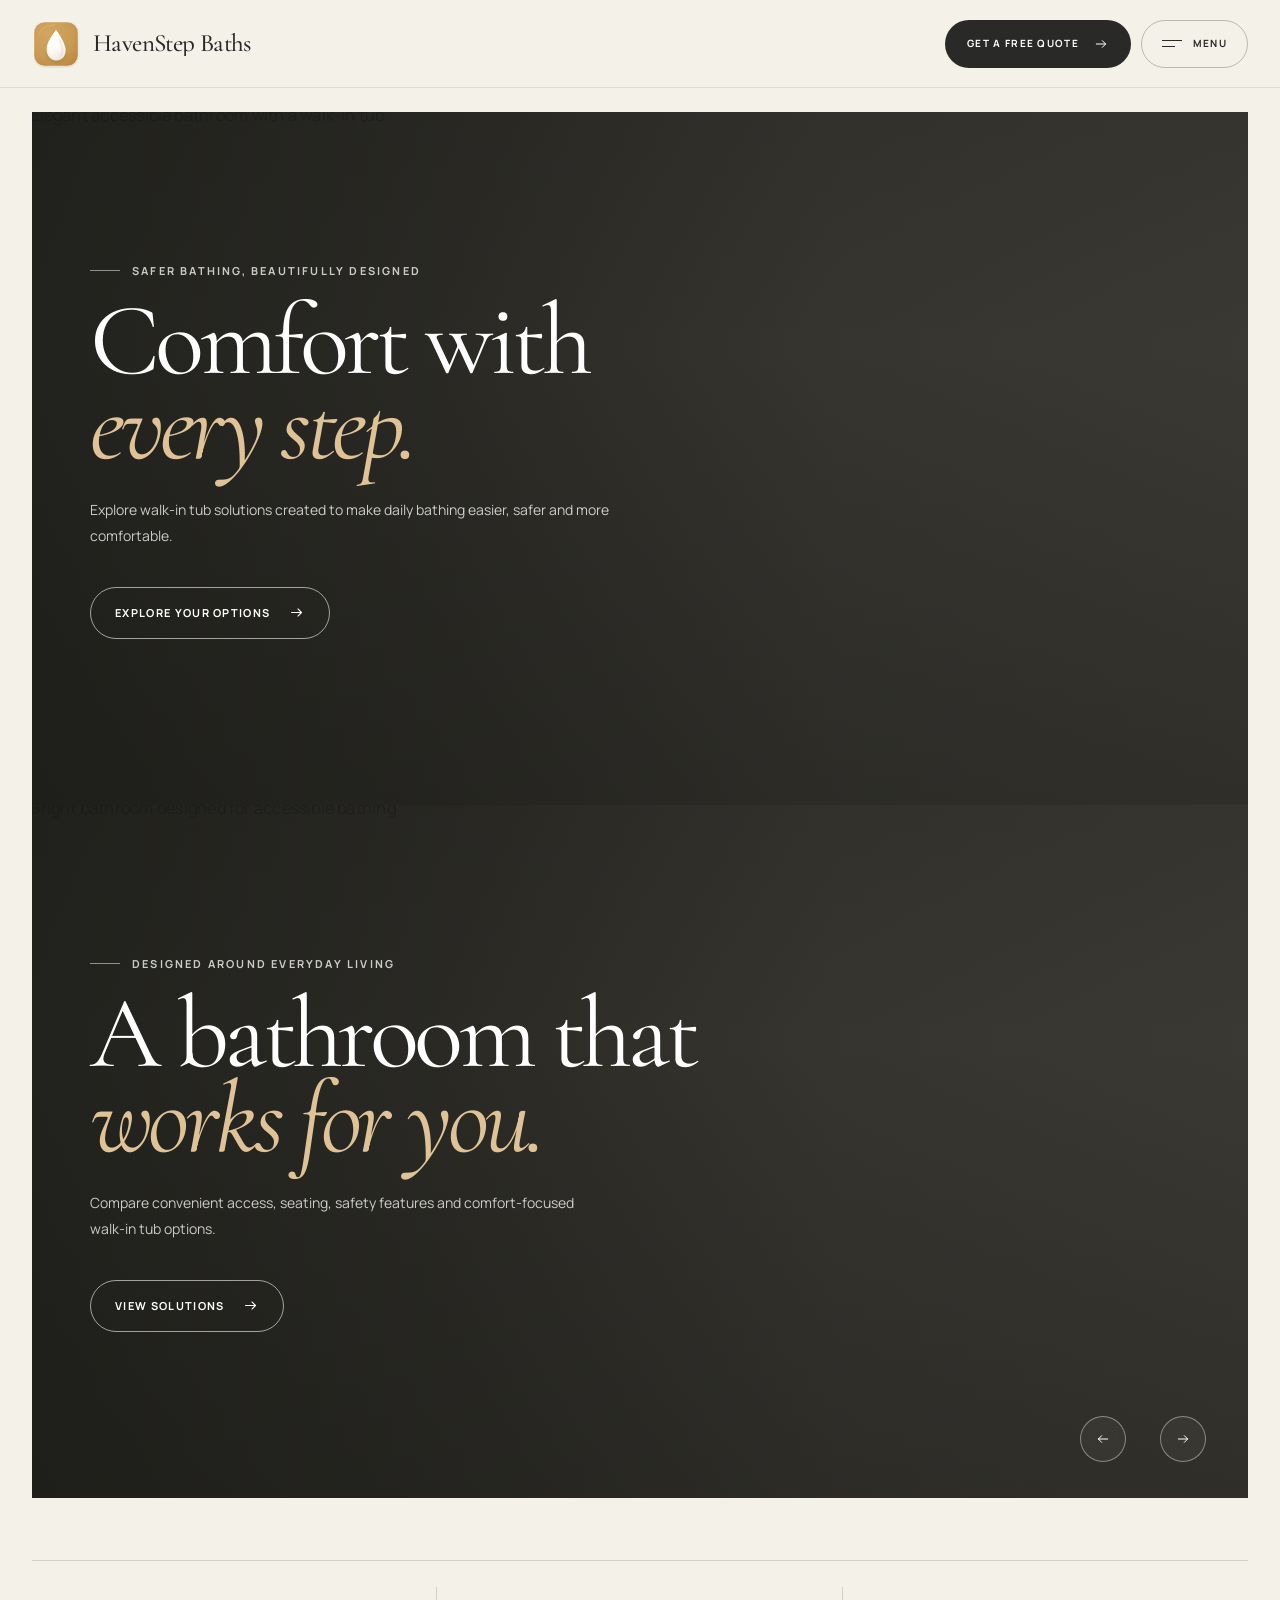
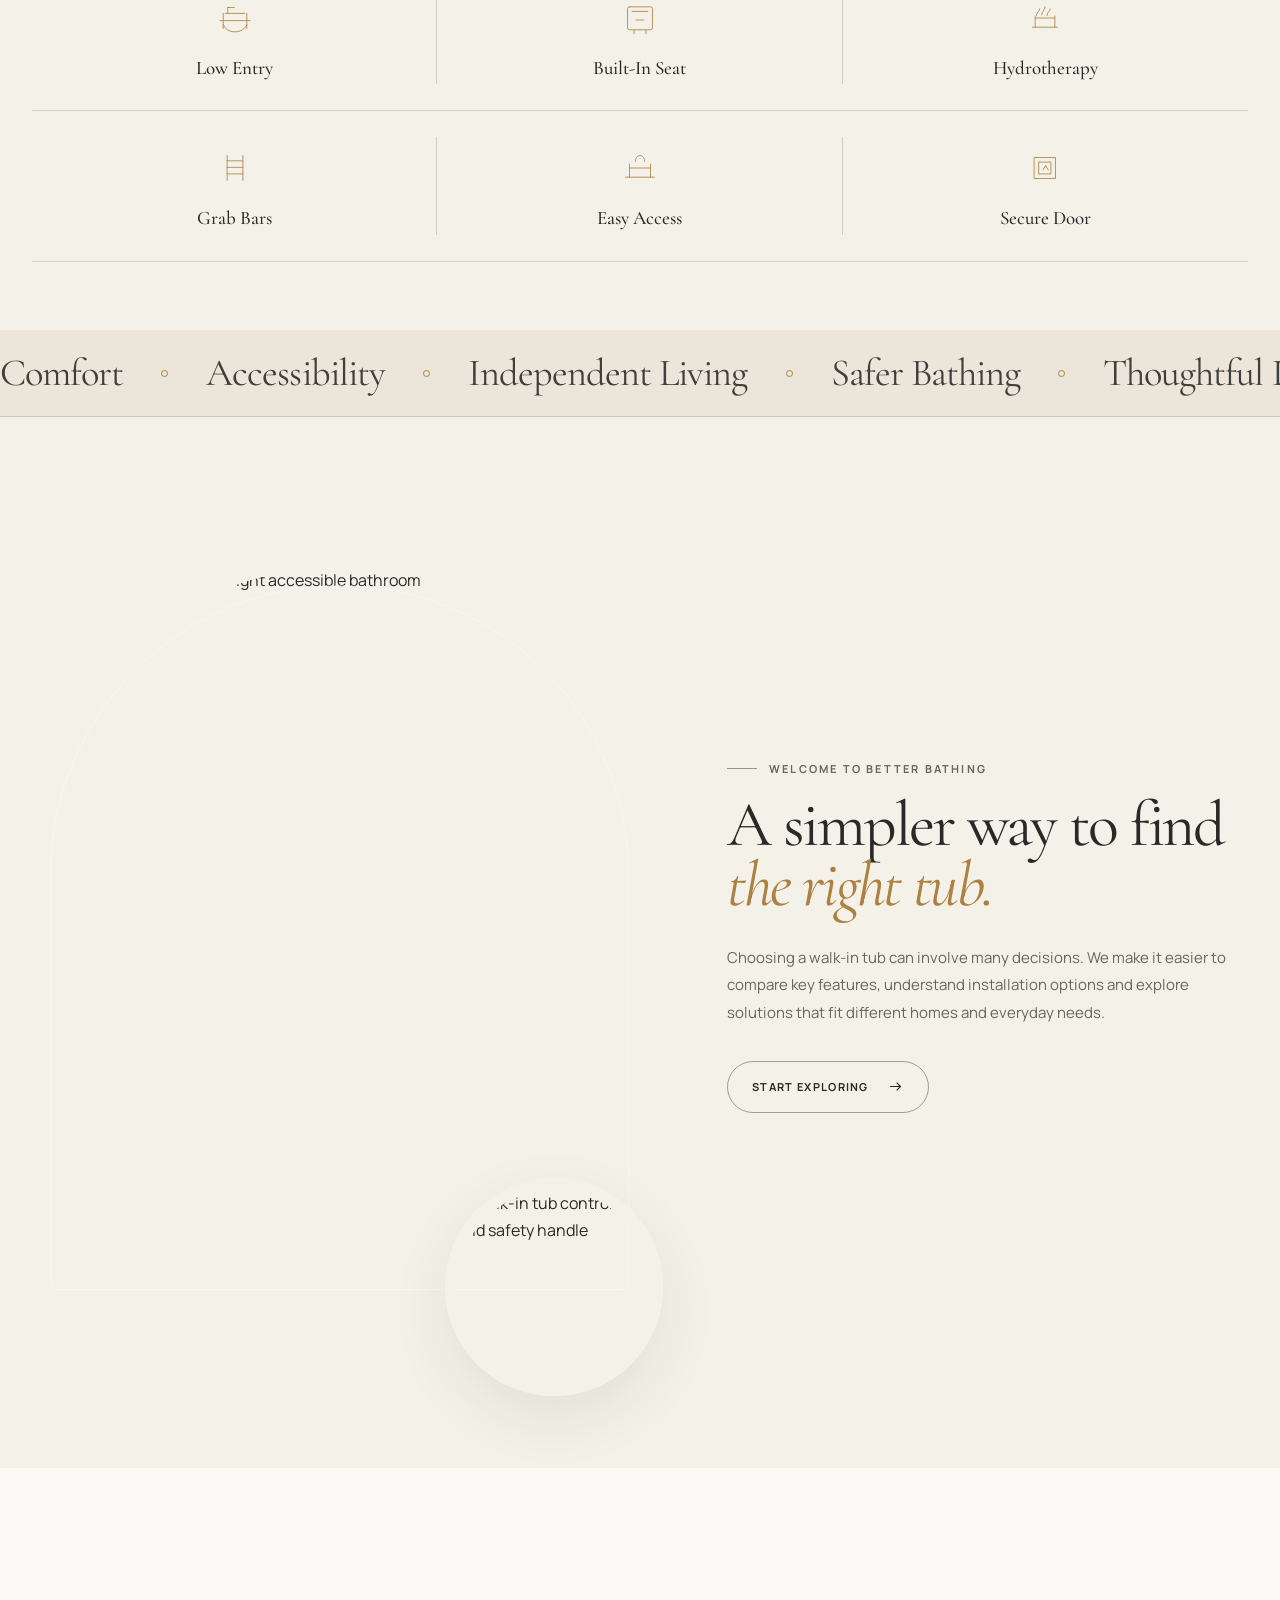
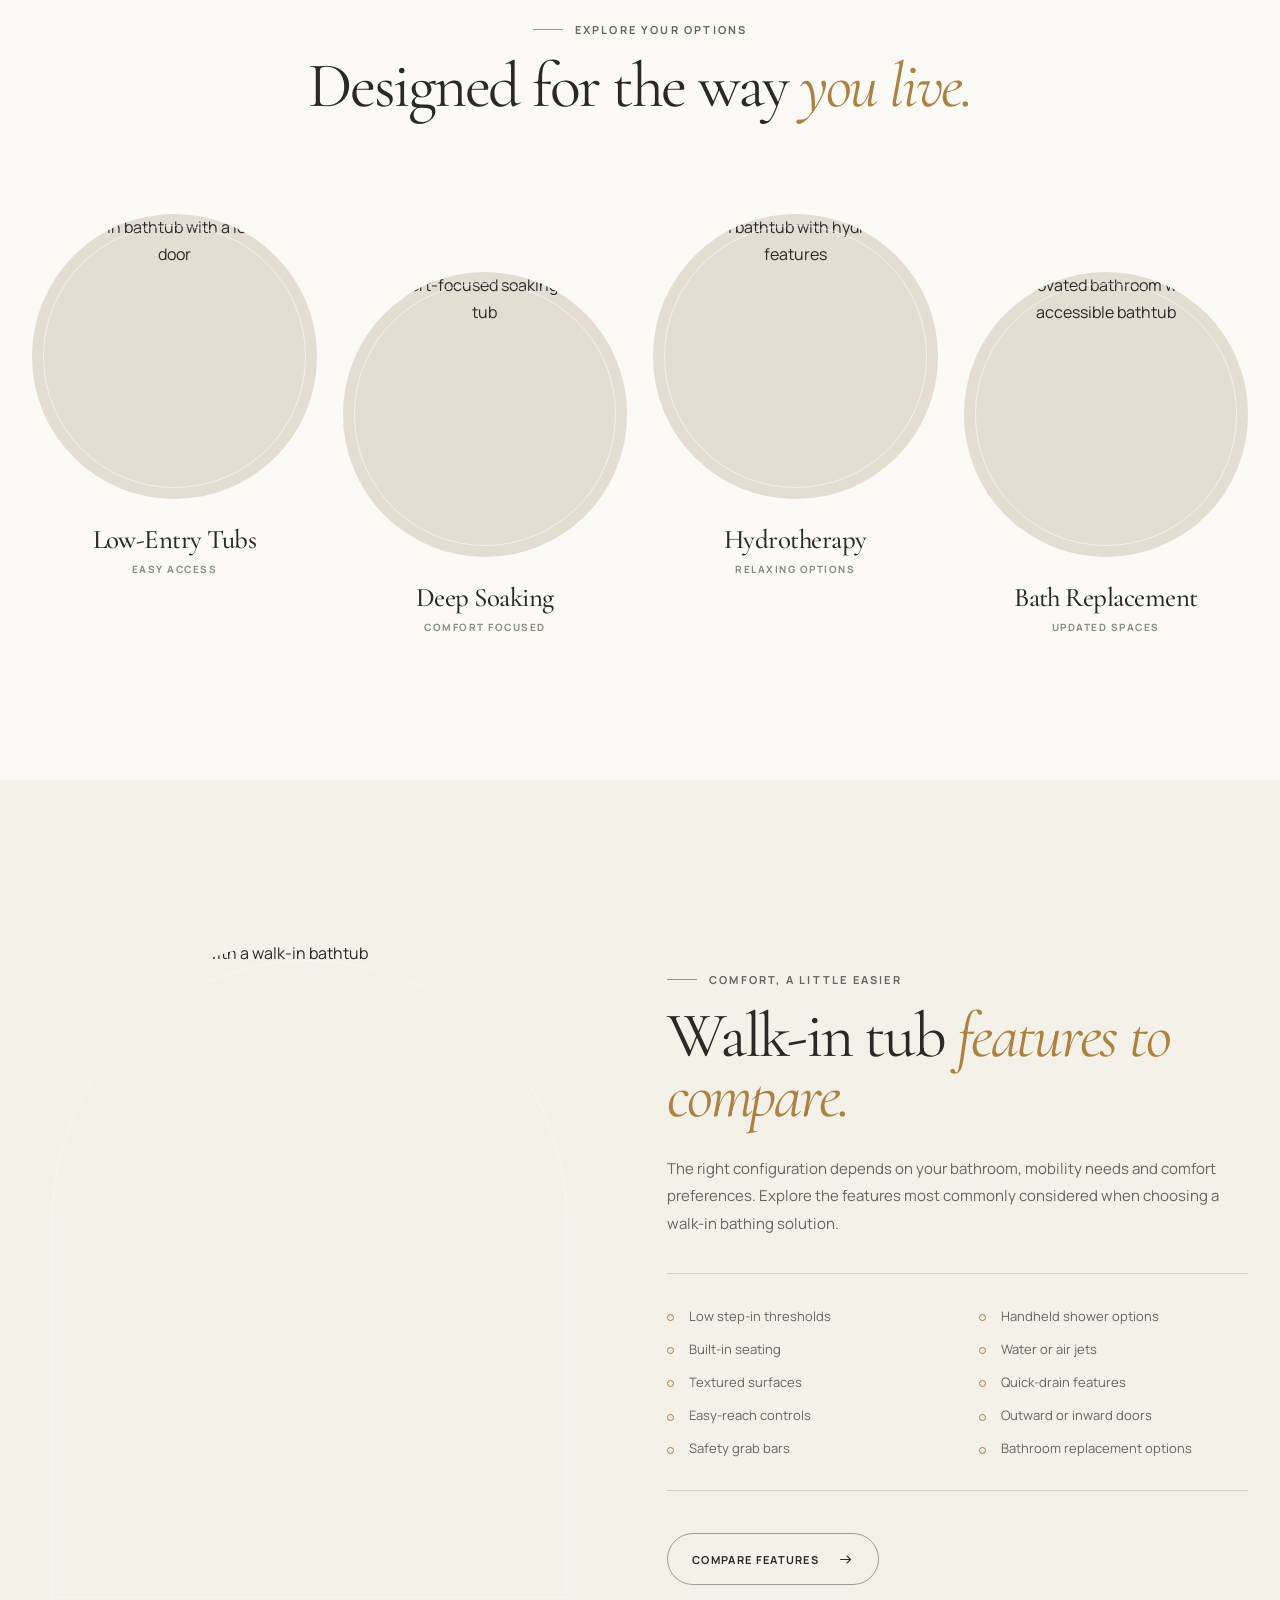
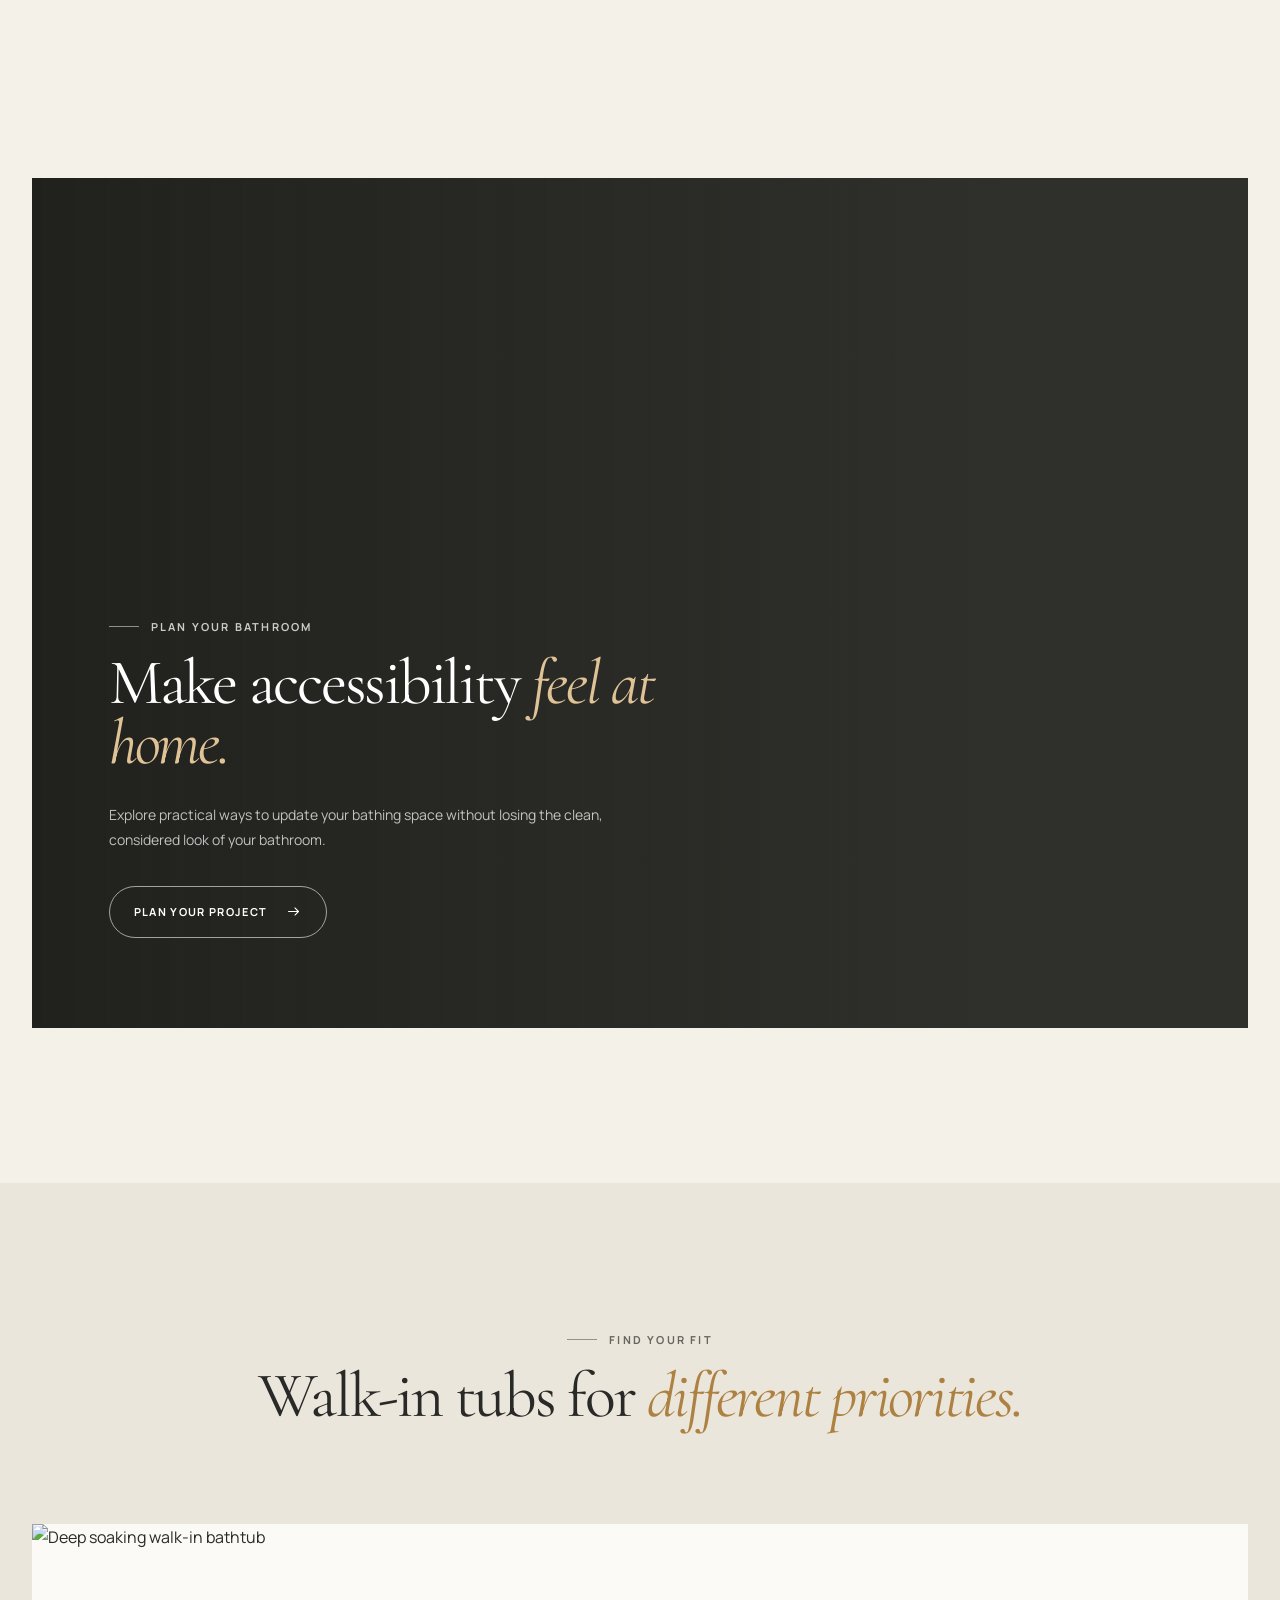
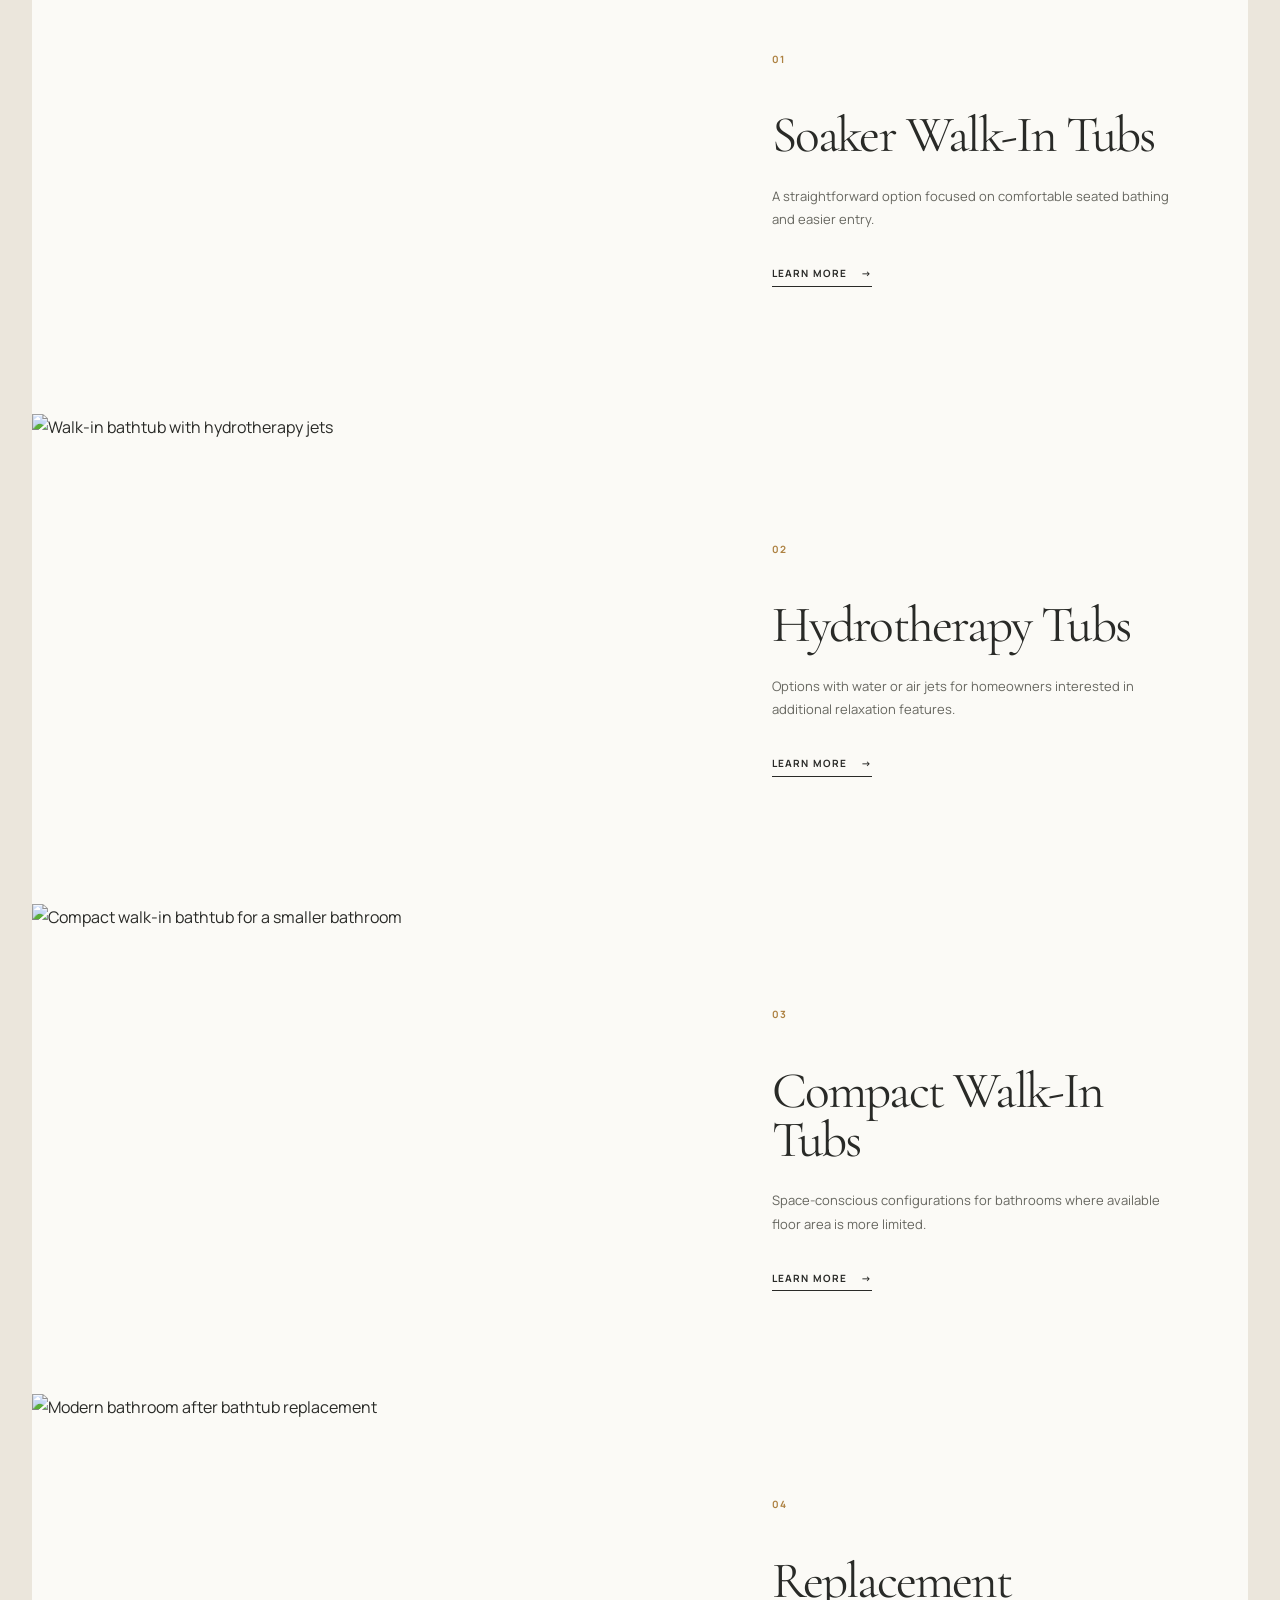
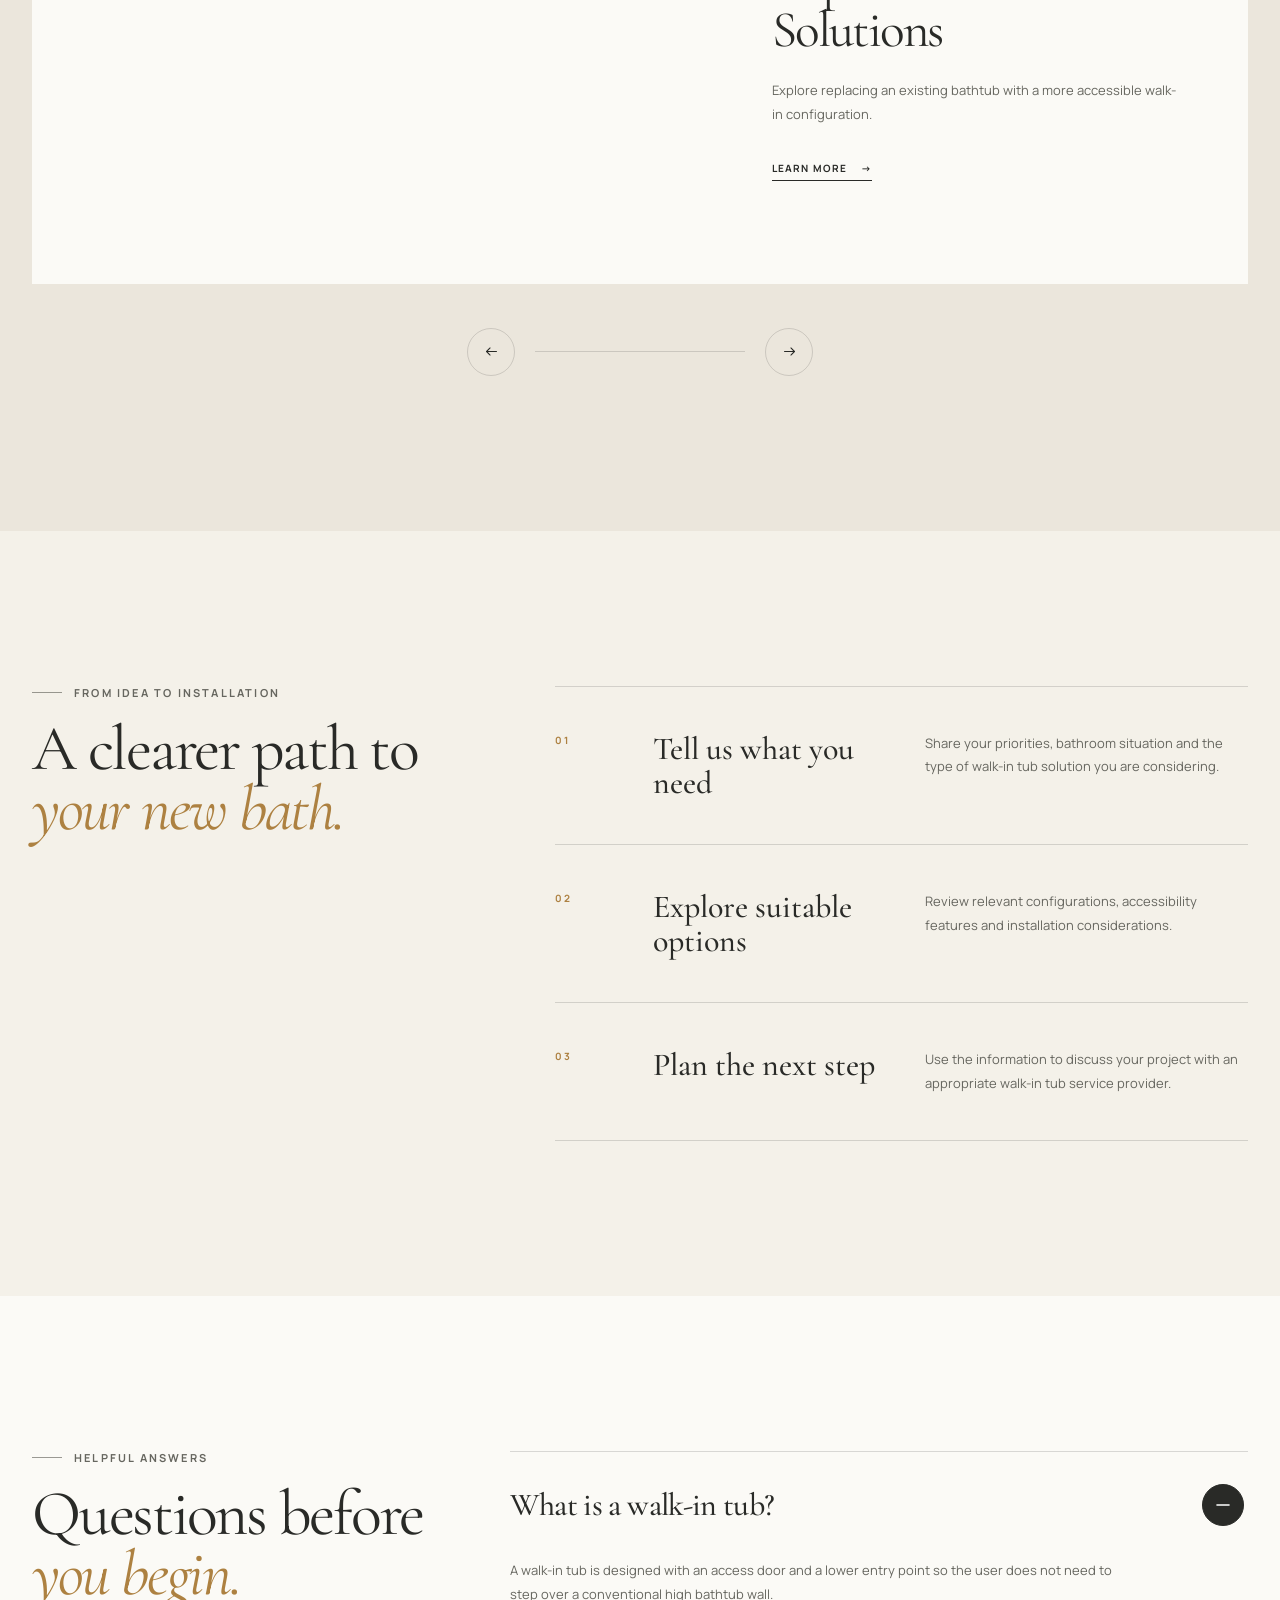
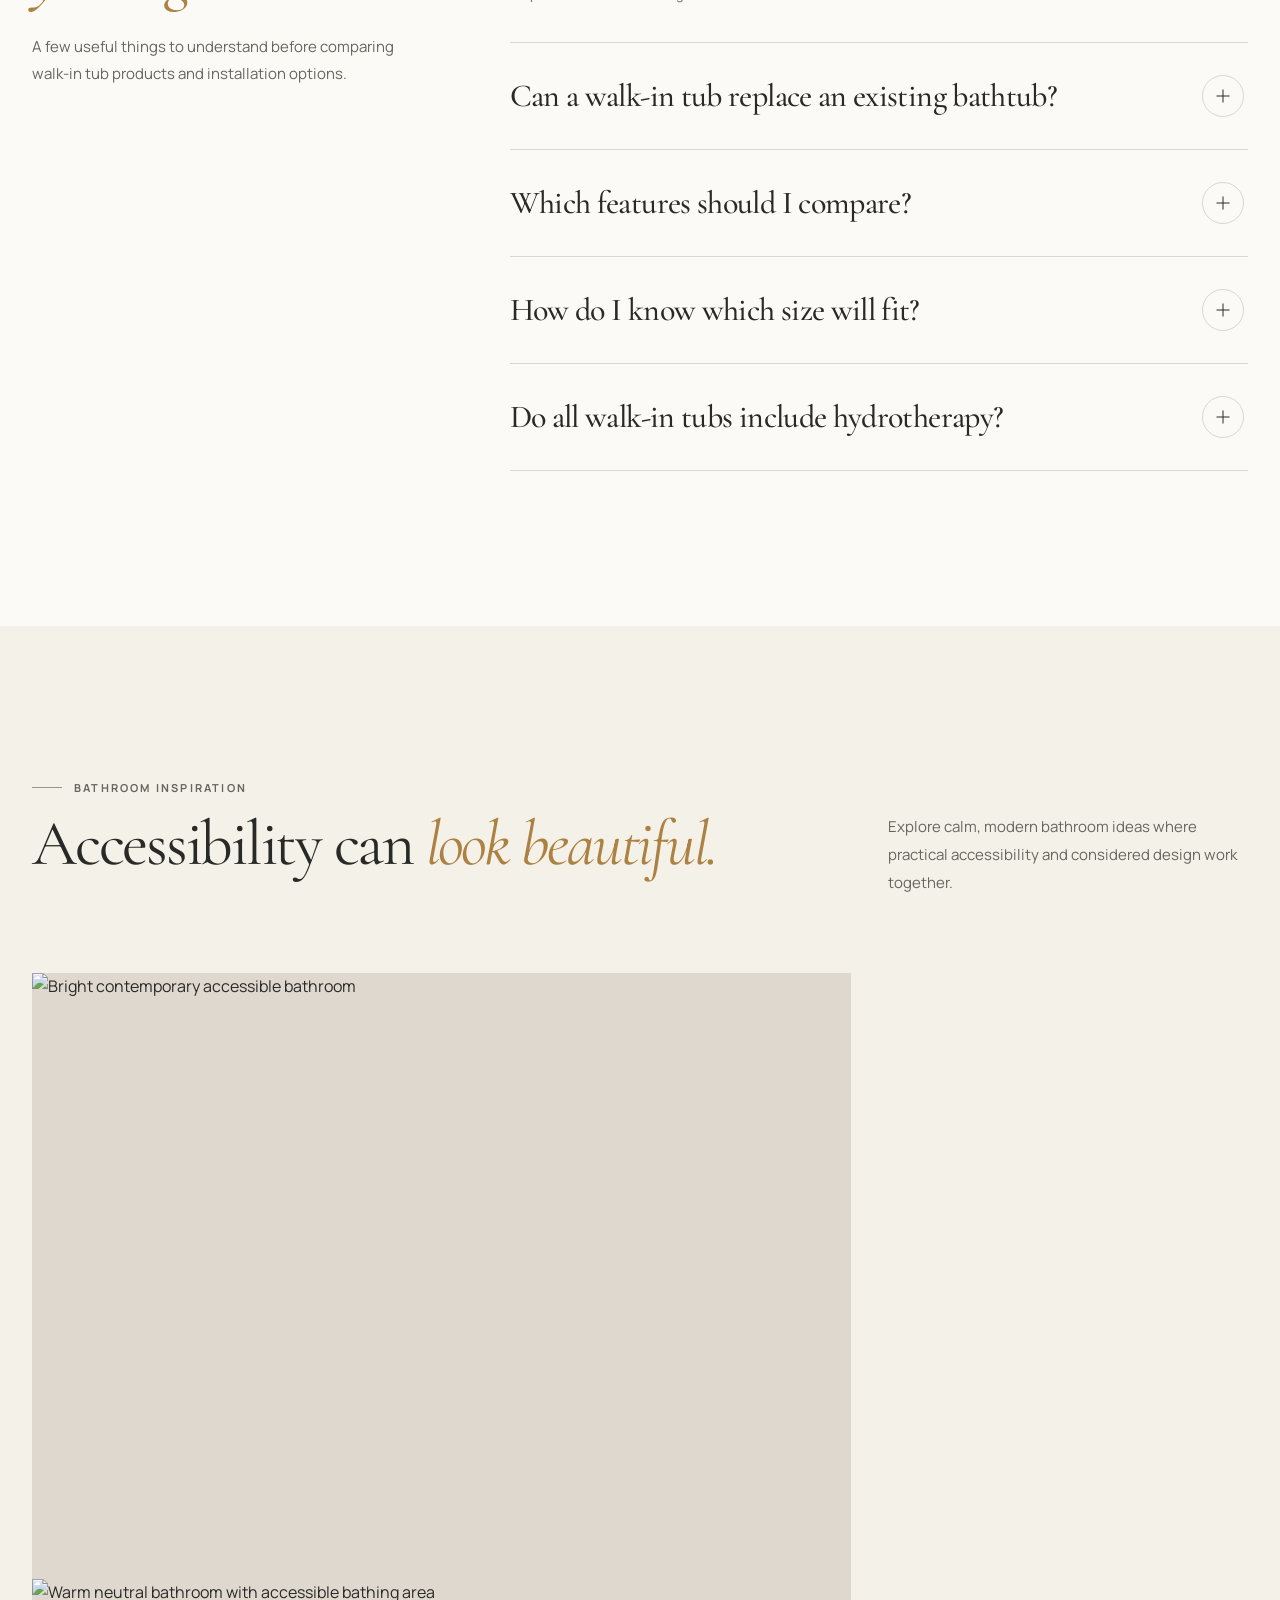
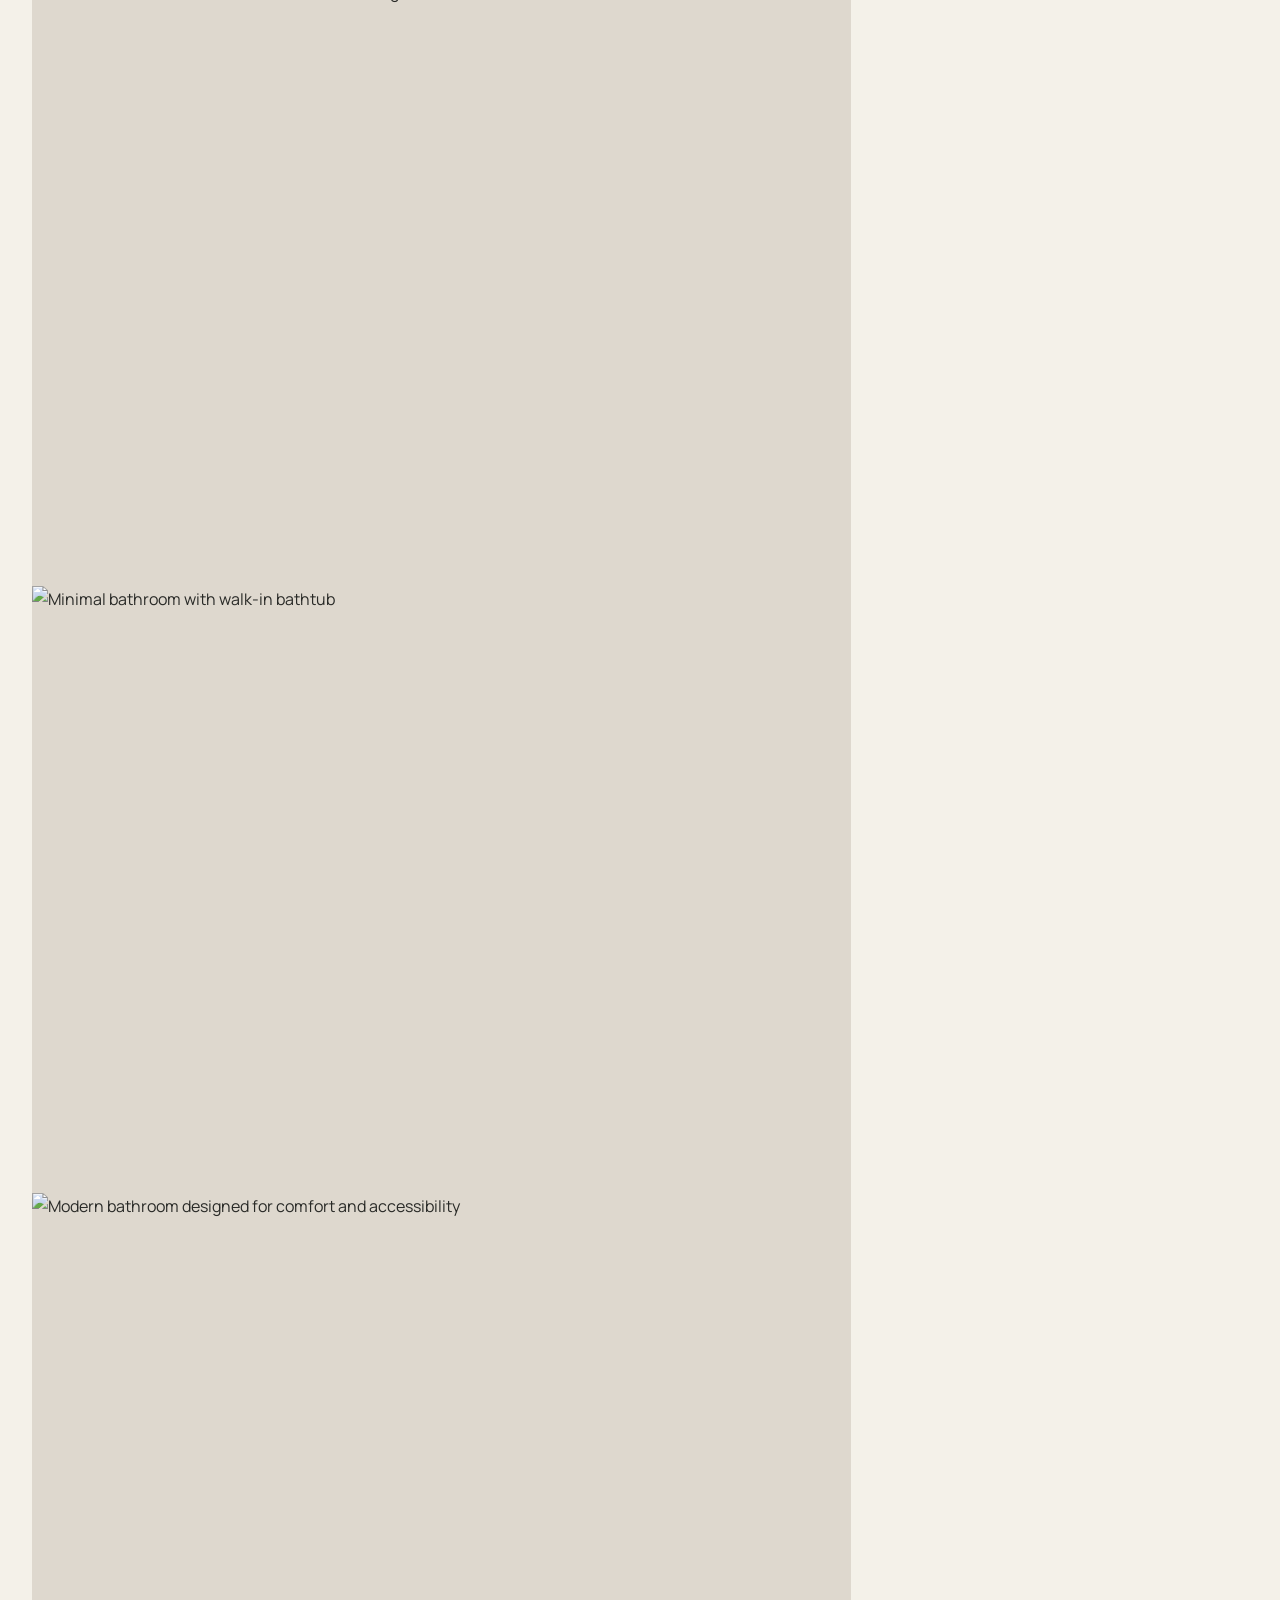
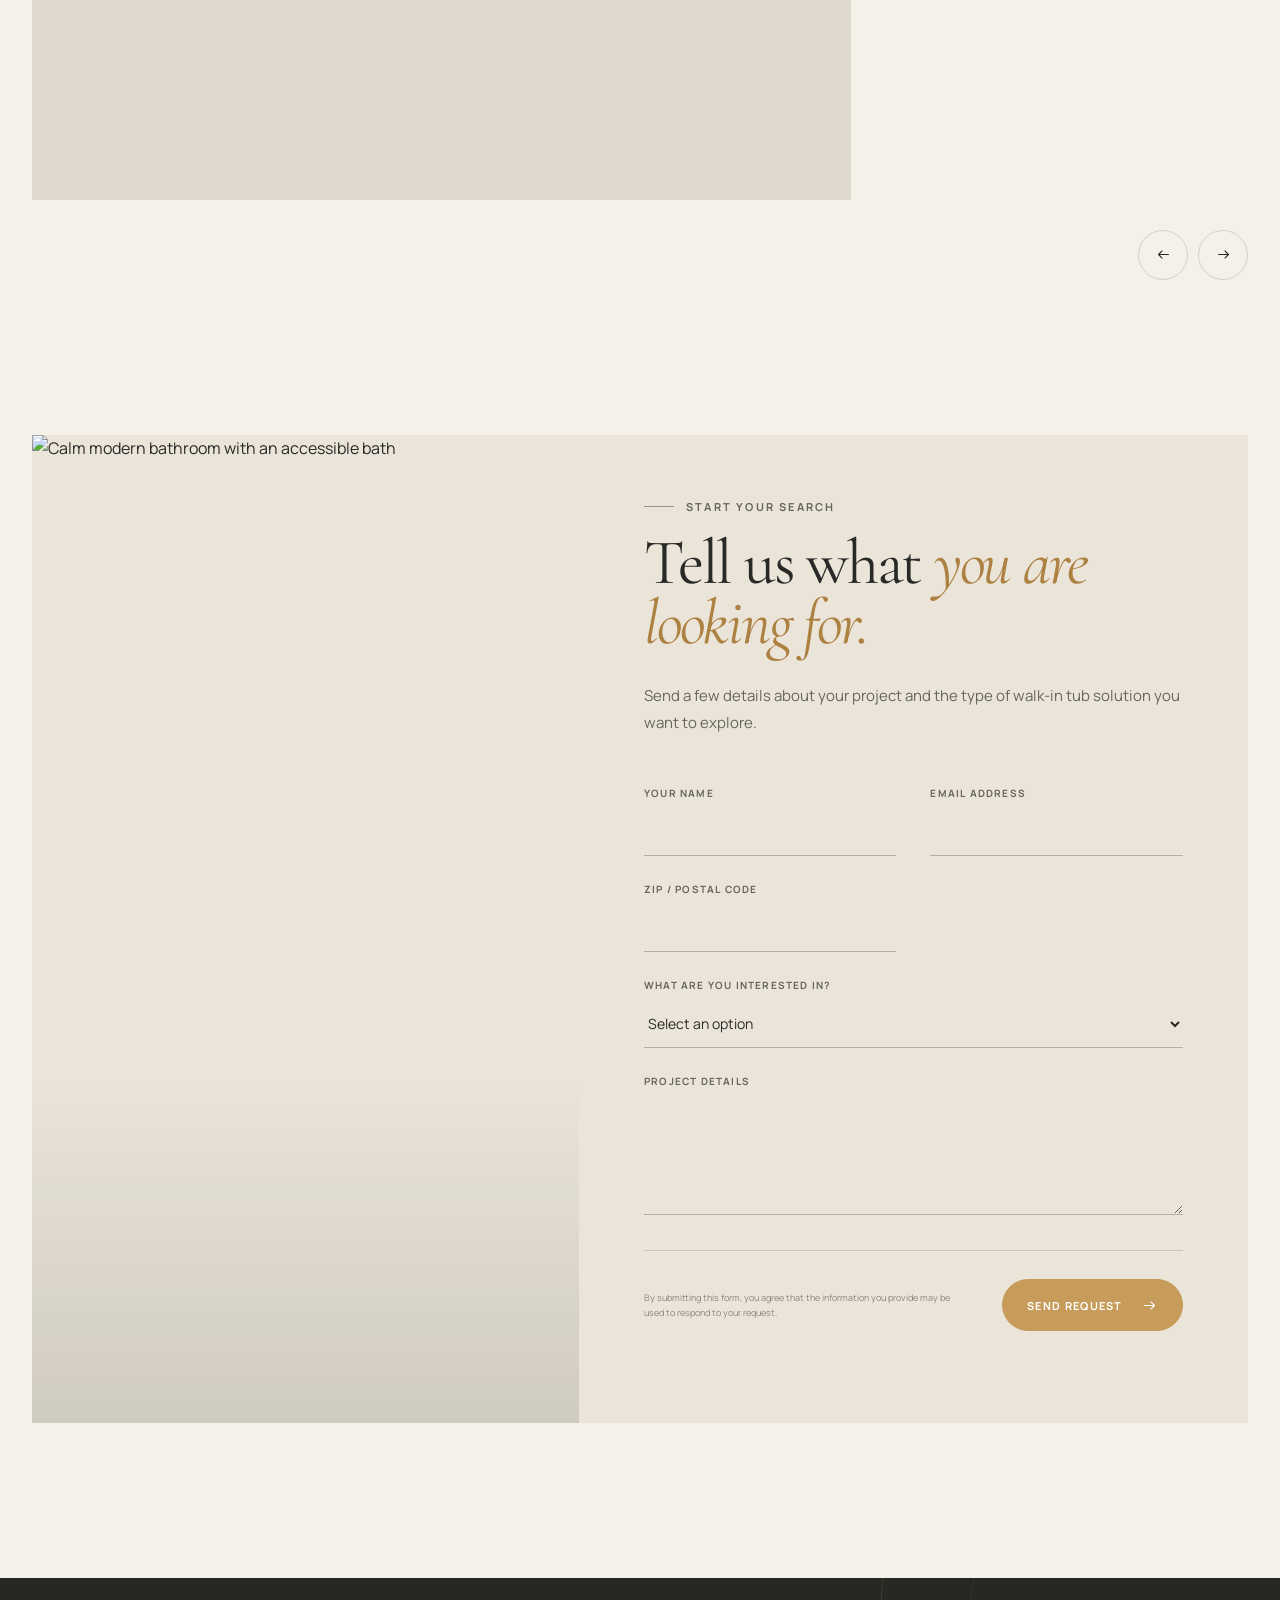
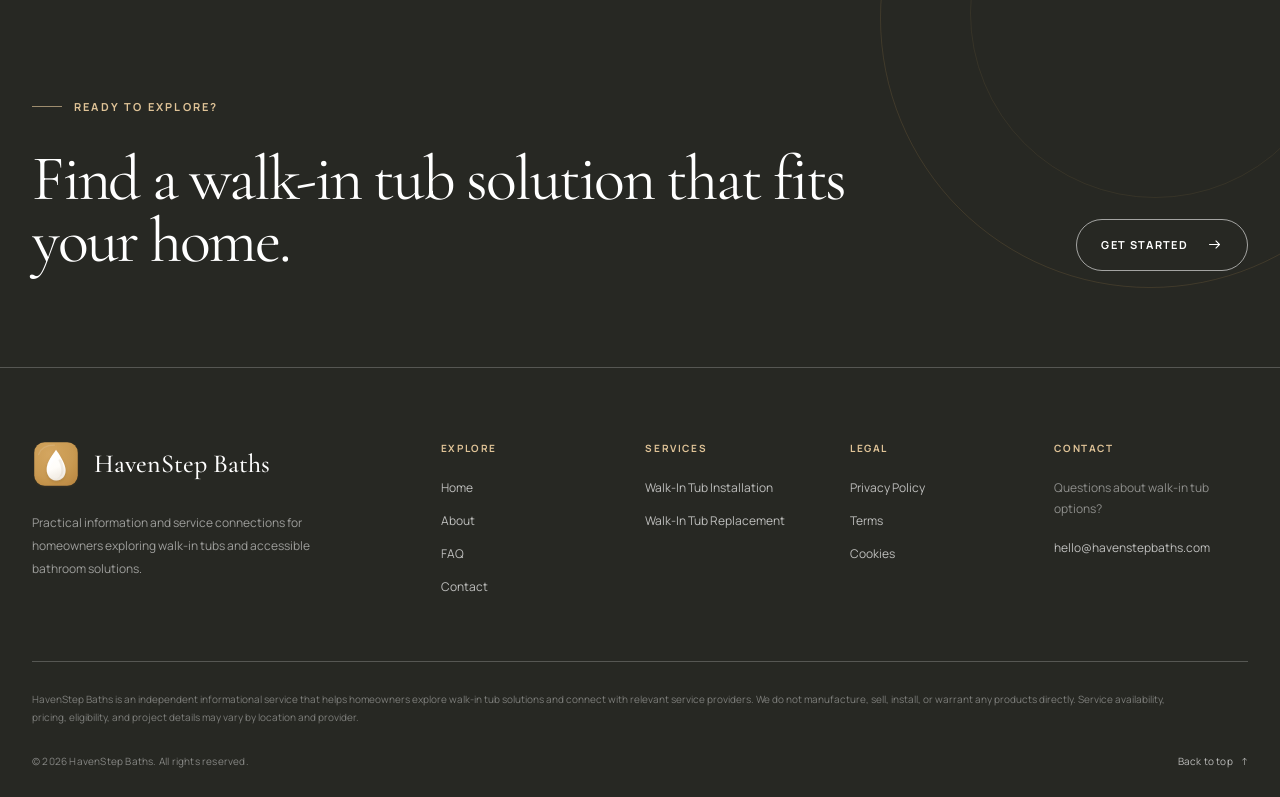
==== walk-in-tub-site/index.html @ e793fbd8 "Update" ====
<!DOCTYPE html>
<html lang="en">
<head>
    <meta charset="UTF-8">

    <meta
        name="viewport"
        content="width=device-width, initial-scale=1.0"
    >

    <meta
        name="description"
        content="Explore walk-in tub options, accessibility features, installation solutions and practical guidance for a safer, more comfortable bathroom."
    >

    <title>HavenStep Baths | Walk-In Tub Solutions</title>

    <link
        id="site-favicon"
        rel="icon"
        type="image/svg+xml"
        href="assets/images/favicon.svg"
    >

    <link rel="preconnect" href="https://fonts.googleapis.com">
    <link rel="preconnect" href="https://fonts.gstatic.com" crossorigin>

    <link
        href="https://fonts.googleapis.com/css2?family=Cormorant+Garamond:wght@400;500;600&family=Manrope:wght@400;500;600;700&display=swap"
        rel="stylesheet"
    >

    <link
        rel="stylesheet"
        href="assets/vendor/swiper-bundle.min.css"
    >

    <link
        rel="stylesheet"
        href="assets/vendor/aos.css"
    >

    <link
        rel="stylesheet"
        href="assets/css/global.css"
    >

    <link
        rel="stylesheet"
        href="assets/css/index.css"
    >
</head>

<body>

    <!-- =========================================================
         HEADER
    ========================================================== -->

    <header class="site-header" data-header>
        <div class="site-header__inner site-container">

            <a
                class="site-brand"
                href="index.html"
                aria-label="Go to homepage"
            >
                <img
                    class="site-brand__logo"
                    src="assets/images/logo.svg"
                    alt=""
                    width="52"
                    height="52"
                    data-config-src="logo"
                >

                <span
                    class="site-brand__name"
                    data-config="companyName"
                >
                    HavenStep Baths
                </span>
            </a>

            <div class="site-header__actions">

                <button
                    class="header-action header-action--quote"
                    type="button"
                    data-modal-open="quote-modal"
                    aria-controls="quote-modal"
                >
                    <span>Get a Free Quote</span>

                    <svg
                        aria-hidden="true"
                        viewBox="0 0 24 24"
                    >
                        <path d="M5 12h14"></path>
                        <path d="m14 7 5 5-5 5"></path>
                    </svg>
                </button>

                <button
                    class="header-action header-action--menu"
                    type="button"
                    data-menu-toggle
                    aria-label="Open navigation"
                    aria-controls="site-menu"
                    aria-expanded="false"
                >
                    <span class="header-action__menu-lines" aria-hidden="true">
                        <span></span>
                        <span></span>
                    </span>

                    <span class="header-action__menu-label">
                        Menu
                    </span>
                </button>

            </div>
        </div>
    </header>


    <!-- =========================================================
         SIDE MENU
    ========================================================== -->

    <div
        class="site-menu"
        id="site-menu"
        aria-hidden="true"
        data-menu
    >
        <button
            class="site-menu__backdrop"
            type="button"
            aria-label="Close navigation"
            data-menu-close
        ></button>

        <aside
            class="site-menu__panel"
            aria-label="Website navigation"
        >

            <div class="site-menu__top">

                <a
                    class="site-menu__brand"
                    href="index.html"
                >
                    <img
                        src="assets/images/logo.svg"
                        alt=""
                        width="48"
                        height="48"
                        data-config-src="logo"
                    >

                    <span data-config="companyName">
                        HavenStep Baths
                    </span>
                </a>

                <button
                    class="site-menu__close"
                    type="button"
                    aria-label="Close navigation"
                    data-menu-close
                >
                    <span></span>
                    <span></span>
                </button>

            </div>

            <nav class="site-menu__nav" aria-label="Main navigation">
                <a href="index.html">
                    <span>01</span>
                    Home
                </a>

                <a href="#about">
                    <span>02</span>
                    About
                </a>

                <a href="walk-in-tub-installation.html">
                    <span>03</span>
                    Installation
                </a>

                <a href="walk-in-tub-replacement.html">
                    <span>04</span>
                    Replacement
                </a>

                <a href="#faq">
                    <span>05</span>
                    FAQ
                </a>

                <a href="#contact">
                    <span>06</span>
                    Contact
                </a>
            </nav>

            <div class="site-menu__bottom">

                <p>
                    Explore practical walk-in tub solutions designed around
                    accessibility, comfort and safer everyday bathing.
                </p>

                <a
                    class="site-menu__email"
                    href="mailto:hello@havenstepbaths.com"
                    data-config-href="email"
                    data-config="email"
                >
                    hello@havenstepbaths.com
                </a>

            </div>

        </aside>
    </div>


    <main>

        <!-- =====================================================
             HERO
        ====================================================== -->

        <section class="hero" aria-labelledby="hero-title">

            <div class="hero__frame site-container">

                <div
                    class="swiper hero-slider"
                    data-hero-slider
                >
                    <div class="swiper-wrapper">

                        <article class="swiper-slide hero-slide">

                            <div class="hero-slide__media">
                                <img
                                    src="assets/images/hero-walk-in-tub.webp"
                                    alt="Elegant accessible bathroom with a walk-in tub"
                                    fetchpriority="high"
                                >

                                <div class="hero-slide__overlay"></div>
                            </div>

                            <div class="hero-slide__content">

                                <p
                                    class="section-eyebrow section-eyebrow--light"
                                    data-aos="fade-up"
                                >
                                    Safer Bathing, Beautifully Designed
                                </p>

                                <h1
                                    class="hero-slide__title"
                                    id="hero-title"
                                    data-aos="fade-up"
                                    data-aos-delay="80"
                                >
                                    Comfort with
                                    <em>every step.</em>
                                </h1>

                                <p
                                    class="hero-slide__text"
                                    data-aos="fade-up"
                                    data-aos-delay="150"
                                >
                                    Explore walk-in tub solutions created to make
                                    daily bathing easier, safer and more comfortable.
                                </p>

                                <div
                                    class="hero-slide__actions"
                                    data-aos="fade-up"
                                    data-aos-delay="220"
                                >
                                    <button
                                        class="button button--outline-light"
                                        type="button"
                                        data-modal-open="quote-modal"
                                    >
                                        Explore Your Options

                                        <svg
                                            aria-hidden="true"
                                            viewBox="0 0 24 24"
                                        >
                                            <path d="M5 12h14"></path>
                                            <path d="m14 7 5 5-5 5"></path>
                                        </svg>
                                    </button>
                                </div>

                            </div>

                        </article>


                        <article class="swiper-slide hero-slide">

                            <div class="hero-slide__media">
                                <img
                                    src="assets/images/hero-accessible-bathroom.webp"
                                    alt="Bright bathroom designed for accessible bathing"
                                    loading="lazy"
                                >

                                <div class="hero-slide__overlay"></div>
                            </div>

                            <div class="hero-slide__content">

                                <p class="section-eyebrow section-eyebrow--light">
                                    Designed Around Everyday Living
                                </p>

                                <h2 class="hero-slide__title">
                                    A bathroom that
                                    <em>works for you.</em>
                                </h2>

                                <p class="hero-slide__text">
                                    Compare convenient access, seating, safety
                                    features and comfort-focused walk-in tub options.
                                </p>

                                <div class="hero-slide__actions">
                                    <a
                                        class="button button--outline-light"
                                        href="#solutions"
                                    >
                                        View Solutions

                                        <svg
                                            aria-hidden="true"
                                            viewBox="0 0 24 24"
                                        >
                                            <path d="M5 12h14"></path>
                                            <path d="m14 7 5 5-5 5"></path>
                                        </svg>
                                    </a>
                                </div>

                            </div>

                        </article>

                    </div>


                    <div class="hero-slider__navigation">

                        <button
                            class="hero-slider__arrow hero-slider__arrow--prev"
                            type="button"
                            aria-label="Previous slide"
                            data-hero-prev
                        >
                            <svg
                                aria-hidden="true"
                                viewBox="0 0 24 24"
                            >
                                <path d="M19 12H5"></path>
                                <path d="m10 7-5 5 5 5"></path>
                            </svg>
                        </button>

                        <div
                            class="hero-slider__pagination"
                            data-hero-pagination
                        ></div>

                        <button
                            class="hero-slider__arrow hero-slider__arrow--next"
                            type="button"
                            aria-label="Next slide"
                            data-hero-next
                        >
                            <svg
                                aria-hidden="true"
                                viewBox="0 0 24 24"
                            >
                                <path d="M5 12h14"></path>
                                <path d="m14 7 5 5-5 5"></path>
                            </svg>
                        </button>

                    </div>

                </div>

            </div>
        </section>


        <!-- =====================================================
             QUICK FEATURES
        ====================================================== -->

        <section class="quick-features" aria-label="Walk-in tub features">

            <div class="site-container">

                <div class="quick-features__grid">

                    <article
                        class="quick-feature"
                        data-aos="fade-up"
                    >
                        <span class="quick-feature__icon" aria-hidden="true">
                            <svg viewBox="0 0 64 64">
                                <path d="M9 36h46"></path>
                                <path d="M14 25v23"></path>
                                <path d="M50 25v23"></path>
                                <path d="M14 42c3 7 9 11 18 11s15-4 18-11"></path>
                                <path d="M17 25h30"></path>
                                <path d="M21 16v9"></path>
                                <path d="M21 16h10"></path>
                            </svg>
                        </span>

                        <h3>Low Entry</h3>
                    </article>


                    <article
                        class="quick-feature"
                        data-aos="fade-up"
                        data-aos-delay="60"
                    >
                        <span class="quick-feature__icon" aria-hidden="true">
                            <svg viewBox="0 0 64 64">
                                <rect x="13" y="15" width="38" height="35" rx="3"></rect>
                                <path d="M20 22h24"></path>
                                <path d="M23 50v6"></path>
                                <path d="M41 50v6"></path>
                                <path d="M26 35h12"></path>
                            </svg>
                        </span>

                        <h3>Built-In Seat</h3>
                    </article>


                    <article
                        class="quick-feature"
                        data-aos="fade-up"
                        data-aos-delay="120"
                    >
                        <span class="quick-feature__icon" aria-hidden="true">
                            <svg viewBox="0 0 64 64">
                                <path d="M13 46h38"></path>
                                <path d="M17 46V29"></path>
                                <path d="M47 46V29"></path>
                                <path d="M17 32h30"></path>
                                <path d="M24 18c0 4-5 5-5 10"></path>
                                <path d="M32 15c0 5-5 7-5 12"></path>
                                <path d="M40 18c0 4-5 5-5 10"></path>
                            </svg>
                        </span>

                        <h3>Hydrotherapy</h3>
                    </article>


                    <article
                        class="quick-feature"
                        data-aos="fade-up"
                        data-aos-delay="180"
                    >
                        <span class="quick-feature__icon" aria-hidden="true">
                            <svg viewBox="0 0 64 64">
                                <path d="M20 13v38"></path>
                                <path d="M44 13v38"></path>
                                <path d="M20 21h24"></path>
                                <path d="M20 31h24"></path>
                                <path d="M20 41h24"></path>
                            </svg>
                        </span>

                        <h3>Grab Bars</h3>
                    </article>


                    <article
                        class="quick-feature"
                        data-aos="fade-up"
                        data-aos-delay="240"
                    >
                        <span class="quick-feature__icon" aria-hidden="true">
                            <svg viewBox="0 0 64 64">
                                <path d="M10 46h44"></path>
                                <path d="M16 46V26"></path>
                                <path d="M48 46V26"></path>
                                <path d="M16 32h32"></path>
                                <path d="M25 22c0-5 3-9 7-9s7 4 7 9"></path>
                            </svg>
                        </span>

                        <h3>Easy Access</h3>
                    </article>


                    <article
                        class="quick-feature"
                        data-aos="fade-up"
                        data-aos-delay="300"
                    >
                        <span class="quick-feature__icon" aria-hidden="true">
                            <svg viewBox="0 0 64 64">
                                <path d="M16 16h32v32H16z"></path>
                                <path d="M23 23h18v18H23z"></path>
                                <path d="m29 35 4-7 4 7"></path>
                            </svg>
                        </span>

                        <h3>Secure Door</h3>
                    </article>

                </div>

            </div>

        </section>


        <!-- =====================================================
             MARQUEE
        ====================================================== -->

        <section
            class="marquee-section"
            aria-label="Walk-in tub benefits"
        >
            <div class="marquee" data-marquee>

                <div class="marquee__track">

                    <span>Comfort</span>
                    <i></i>

                    <span>Accessibility</span>
                    <i></i>

                    <span>Independent Living</span>
                    <i></i>

                    <span>Safer Bathing</span>
                    <i></i>

                    <span>Thoughtful Design</span>
                    <i></i>

                    <span>Comfort</span>
                    <i></i>

                    <span>Accessibility</span>
                    <i></i>

                    <span>Independent Living</span>
                    <i></i>

                    <span>Safer Bathing</span>
                    <i></i>

                    <span>Thoughtful Design</span>
                    <i></i>

                </div>

            </div>
        </section>


        <!-- =====================================================
             ABOUT
        ====================================================== -->

        <section
            class="about"
            id="about"
            aria-labelledby="about-title"
        >

            <div class="about__inner site-container">

                <div
                    class="about__media"
                    data-aos="fade-right"
                >
                    <div class="about__arch">
                        <img
                            src="assets/images/about-walk-in-tub.webp"
                            alt="Modern walk-in tub in a bright accessible bathroom"
                            loading="lazy"
                        >
                    </div>
                </div>


                <div
                    class="about__content"
                    data-aos="fade-left"
                >

                    <p class="section-eyebrow">
                        Welcome to Better Bathing
                    </p>

                    <h2
                        class="section-title"
                        id="about-title"
                    >
                        A simpler way to find
                        <em>the right tub.</em>
                    </h2>

                    <p class="section-copy">
                        Choosing a walk-in tub can involve many decisions.
                        We make it easier to compare key features, understand
                        installation options and explore solutions that fit
                        different homes and everyday needs.
                    </p>

                    <button
                        class="button button--outline-dark"
                        type="button"
                        data-modal-open="quote-modal"
                    >
                        Start Exploring

                        <svg
                            aria-hidden="true"
                            viewBox="0 0 24 24"
                        >
                            <path d="M5 12h14"></path>
                            <path d="m14 7 5 5-5 5"></path>
                        </svg>
                    </button>

                </div>


                <div
                    class="about__detail"
                    data-aos="zoom-in"
                    data-aos-delay="120"
                >
                    <div class="about__detail-image">
                        <img
                            src="assets/images/about-detail.webp"
                            alt="Walk-in tub controls and safety handle"
                            loading="lazy"
                        >
                    </div>
                </div>

            </div>

        </section>


        <!-- =====================================================
             SOLUTION CIRCLES
        ====================================================== -->

        <section
            class="solutions"
            id="solutions"
            aria-labelledby="solutions-title"
        >

            <div class="site-container">

                <header
                    class="section-heading section-heading--center"
                    data-aos="fade-up"
                >
                    <p class="section-eyebrow">
                        Explore Your Options
                    </p>

                    <h2
                        class="section-title"
                        id="solutions-title"
                    >
                        Designed for the way
                        <em>you live.</em>
                    </h2>
                </header>


                <div class="solutions__grid">

                    <a
                        class="solution-card"
                        href="walk-in-tub-installation.html"
                        data-aos="fade-up"
                    >
                        <div class="solution-card__image">
                            <img
                                src="assets/images/solution-low-entry.webp"
                                alt="Walk-in bathtub with a low entry door"
                                loading="lazy"
                            >
                        </div>

                        <h3>Low-Entry Tubs</h3>
                        <p>Easy access</p>
                    </a>


                    <a
                        class="solution-card"
                        href="walk-in-tub-installation.html"
                        data-aos="fade-up"
                        data-aos-delay="80"
                    >
                        <div class="solution-card__image">
                            <img
                                src="assets/images/solution-soaking.webp"
                                alt="Comfort-focused soaking walk-in tub"
                                loading="lazy"
                            >
                        </div>

                        <h3>Deep Soaking</h3>
                        <p>Comfort focused</p>
                    </a>


                    <a
                        class="solution-card"
                        href="walk-in-tub-installation.html"
                        data-aos="fade-up"
                        data-aos-delay="160"
                    >
                        <div class="solution-card__image">
                            <img
                                src="assets/images/solution-hydrotherapy.webp"
                                alt="Walk-in bathtub with hydrotherapy features"
                                loading="lazy"
                            >
                        </div>

                        <h3>Hydrotherapy</h3>
                        <p>Relaxing options</p>
                    </a>


                    <a
                        class="solution-card"
                        href="walk-in-tub-replacement.html"
                        data-aos="fade-up"
                        data-aos-delay="240"
                    >
                        <div class="solution-card__image">
                            <img
                                src="assets/images/solution-replacement.webp"
                                alt="Renovated bathroom with an accessible bathtub"
                                loading="lazy"
                            >
                        </div>

                        <h3>Bath Replacement</h3>
                        <p>Updated spaces</p>
                    </a>

                </div>

            </div>

        </section>


        <!-- =====================================================
             OPTIONS / SPLIT
        ====================================================== -->

        <section class="options" aria-labelledby="options-title">

            <div class="options__inner site-container">

                <div
                    class="options__media"
                    data-aos="fade-right"
                >
                    <div class="options__arch">
                        <img
                            src="assets/images/options-bathroom.webp"
                            alt="Accessible bathroom with a walk-in bathtub"
                            loading="lazy"
                        >
                    </div>
                </div>


                <div
                    class="options__content"
                    data-aos="fade-left"
                >

                    <p class="section-eyebrow">
                        Comfort, A Little Easier
                    </p>

                    <h2
                        class="section-title"
                        id="options-title"
                    >
                        Walk-in tub
                        <em>features to compare.</em>
                    </h2>

                    <p class="section-copy">
                        The right configuration depends on your bathroom,
                        mobility needs and comfort preferences. Explore the
                        features most commonly considered when choosing a
                        walk-in bathing solution.
                    </p>


                    <div class="options__list">

                        <ul>
                            <li>Low step-in thresholds</li>
                            <li>Built-in seating</li>
                            <li>Textured surfaces</li>
                            <li>Easy-reach controls</li>
                            <li>Safety grab bars</li>
                        </ul>

                        <ul>
                            <li>Handheld shower options</li>
                            <li>Water or air jets</li>
                            <li>Quick-drain features</li>
                            <li>Outward or inward doors</li>
                            <li>Bathroom replacement options</li>
                        </ul>

                    </div>


                    <a
                        class="button button--outline-dark"
                        href="walk-in-tub-installation.html"
                    >
                        Compare Features

                        <svg
                            aria-hidden="true"
                            viewBox="0 0 24 24"
                        >
                            <path d="M5 12h14"></path>
                            <path d="m14 7 5 5-5 5"></path>
                        </svg>
                    </a>

                </div>

            </div>

        </section>


        <!-- =====================================================
             PARALLAX
        ====================================================== -->

        <section
            class="parallax-showcase"
            aria-labelledby="parallax-title"
            data-parallax-section
        >

            <div class="parallax-showcase__frame site-container">

                <div
                    class="parallax-showcase__media"
                    data-parallax-media
                >
                    <img
                        src="assets/images/parallax-walk-in-tub.webp"
                        alt="Contemporary bathroom featuring a comfortable accessible tub"
                        loading="lazy"
                    >

                    <div class="parallax-showcase__overlay"></div>
                </div>


                <div
                    class="parallax-showcase__content"
                    data-aos="fade-up"
                >

                    <p class="section-eyebrow section-eyebrow--light">
                        Plan Your Bathroom
                    </p>

                    <h2
                        class="section-title section-title--light"
                        id="parallax-title"
                    >
                        Make accessibility
                        <em>feel at home.</em>
                    </h2>

                    <p>
                        Explore practical ways to update your bathing space
                        without losing the clean, considered look of your bathroom.
                    </p>

                    <button
                        class="button button--outline-light"
                        type="button"
                        data-modal-open="quote-modal"
                    >
                        Plan Your Project

                        <svg
                            aria-hidden="true"
                            viewBox="0 0 24 24"
                        >
                            <path d="M5 12h14"></path>
                            <path d="m14 7 5 5-5 5"></path>
                        </svg>
                    </button>

                </div>

            </div>

        </section>


        <!-- =====================================================
             SWIPER — TUB TYPES
        ====================================================== -->

        <section
            class="tub-types"
            aria-labelledby="tub-types-title"
        >

            <div class="site-container">

                <header
                    class="section-heading section-heading--center"
                    data-aos="fade-up"
                >
                    <p class="section-eyebrow">
                        Find Your Fit
                    </p>

                    <h2
                        class="section-title"
                        id="tub-types-title"
                    >
                        Walk-in tubs for
                        <em>different priorities.</em>
                    </h2>
                </header>


                <div
                    class="swiper tub-types-slider"
                    data-tub-slider
                >

                    <div class="swiper-wrapper">

                        <article class="swiper-slide tub-card">

                            <div class="tub-card__image">
                                <img
                                    src="assets/images/tub-type-soaker.webp"
                                    alt="Deep soaking walk-in bathtub"
                                    loading="lazy"
                                >
                            </div>

                            <div class="tub-card__content">
                                <span>01</span>

                                <h3>Soaker Walk-In Tubs</h3>

                                <p>
                                    A straightforward option focused on comfortable
                                    seated bathing and easier entry.
                                </p>

                                <a href="walk-in-tub-installation.html">
                                    Learn more
                                    <span aria-hidden="true">→</span>
                                </a>
                            </div>

                        </article>


                        <article class="swiper-slide tub-card">

                            <div class="tub-card__image">
                                <img
                                    src="assets/images/tub-type-hydro.webp"
                                    alt="Walk-in bathtub with hydrotherapy jets"
                                    loading="lazy"
                                >
                            </div>

                            <div class="tub-card__content">
                                <span>02</span>

                                <h3>Hydrotherapy Tubs</h3>

                                <p>
                                    Options with water or air jets for homeowners
                                    interested in additional relaxation features.
                                </p>

                                <a href="walk-in-tub-installation.html">
                                    Learn more
                                    <span aria-hidden="true">→</span>
                                </a>
                            </div>

                        </article>


                        <article class="swiper-slide tub-card">

                            <div class="tub-card__image">
                                <img
                                    src="assets/images/tub-type-compact.webp"
                                    alt="Compact walk-in bathtub for a smaller bathroom"
                                    loading="lazy"
                                >
                            </div>

                            <div class="tub-card__content">
                                <span>03</span>

                                <h3>Compact Walk-In Tubs</h3>

                                <p>
                                    Space-conscious configurations for bathrooms
                                    where available floor area is more limited.
                                </p>

                                <a href="walk-in-tub-installation.html">
                                    Learn more
                                    <span aria-hidden="true">→</span>
                                </a>
                            </div>

                        </article>


                        <article class="swiper-slide tub-card">

                            <div class="tub-card__image">
                                <img
                                    src="assets/images/tub-type-replacement.webp"
                                    alt="Modern bathroom after bathtub replacement"
                                    loading="lazy"
                                >
                            </div>

                            <div class="tub-card__content">
                                <span>04</span>

                                <h3>Replacement Solutions</h3>

                                <p>
                                    Explore replacing an existing bathtub with a
                                    more accessible walk-in configuration.
                                </p>

                                <a href="walk-in-tub-replacement.html">
                                    Learn more
                                    <span aria-hidden="true">→</span>
                                </a>
                            </div>

                        </article>

                    </div>


                    <div class="slider-controls">

                        <button
                            class="slider-control slider-control--prev"
                            type="button"
                            aria-label="Previous walk-in tub option"
                            data-tub-prev
                        >
                            <svg
                                aria-hidden="true"
                                viewBox="0 0 24 24"
                            >
                                <path d="M19 12H5"></path>
                                <path d="m10 7-5 5 5 5"></path>
                            </svg>
                        </button>

                        <div
                            class="slider-progress"
                            data-tub-pagination
                        ></div>

                        <button
                            class="slider-control slider-control--next"
                            type="button"
                            aria-label="Next walk-in tub option"
                            data-tub-next
                        >
                            <svg
                                aria-hidden="true"
                                viewBox="0 0 24 24"
                            >
                                <path d="M5 12h14"></path>
                                <path d="m14 7 5 5-5 5"></path>
                            </svg>
                        </button>

                    </div>

                </div>

            </div>

        </section>


        <!-- =====================================================
             PROCESS
        ====================================================== -->

        <section
            class="process"
            aria-labelledby="process-title"
        >

            <div class="process__inner site-container">

                <div class="process__heading" data-aos="fade-right">

                    <p class="section-eyebrow">
                        From Idea to Installation
                    </p>

                    <h2
                        class="section-title"
                        id="process-title"
                    >
                        A clearer path to
                        <em>your new bath.</em>
                    </h2>

                </div>


                <div class="process__steps">

                    <article
                        class="process-step"
                        data-aos="fade-up"
                    >
                        <span>01</span>

                        <h3>Tell us what you need</h3>

                        <p>
                            Share your priorities, bathroom situation and the
                            type of walk-in tub solution you are considering.
                        </p>
                    </article>


                    <article
                        class="process-step"
                        data-aos="fade-up"
                        data-aos-delay="100"
                    >
                        <span>02</span>

                        <h3>Explore suitable options</h3>

                        <p>
                            Review relevant configurations, accessibility
                            features and installation considerations.
                        </p>
                    </article>


                    <article
                        class="process-step"
                        data-aos="fade-up"
                        data-aos-delay="200"
                    >
                        <span>03</span>

                        <h3>Plan the next step</h3>

                        <p>
                            Use the information to discuss your project with
                            an appropriate walk-in tub service provider.
                        </p>
                    </article>

                </div>

            </div>

        </section>


        <!-- =====================================================
             FAQ
        ====================================================== -->

        <section
            class="faq"
            id="faq"
            aria-labelledby="faq-title"
        >

            <div class="faq__inner site-container">

                <div
                    class="faq__intro"
                    data-aos="fade-right"
                >

                    <p class="section-eyebrow">
                        Helpful Answers
                    </p>

                    <h2
                        class="section-title"
                        id="faq-title"
                    >
                        Questions before
                        <em>you begin.</em>
                    </h2>

                    <p class="section-copy">
                        A few useful things to understand before comparing
                        walk-in tub products and installation options.
                    </p>

                </div>


                <div
                    class="accordion"
                    data-accordion
                    data-aos="fade-left"
                >

                    <article class="accordion-item is-open">

                        <button
                            class="accordion-item__trigger"
                            type="button"
                            aria-expanded="true"
                        >
                            <span>
                                What is a walk-in tub?
                            </span>

                            <span
                                class="accordion-item__icon"
                                aria-hidden="true"
                            ></span>
                        </button>

                        <div class="accordion-item__panel">
                            <div class="accordion-item__content">
                                <p>
                                    A walk-in tub is designed with an access door
                                    and a lower entry point so the user does not
                                    need to step over a conventional high bathtub wall.
                                </p>
                            </div>
                        </div>

                    </article>


                    <article class="accordion-item">

                        <button
                            class="accordion-item__trigger"
                            type="button"
                            aria-expanded="false"
                        >
                            <span>
                                Can a walk-in tub replace an existing bathtub?
                            </span>

                            <span
                                class="accordion-item__icon"
                                aria-hidden="true"
                            ></span>
                        </button>

                        <div class="accordion-item__panel" hidden>
                            <div class="accordion-item__content">
                                <p>
                                    In many bathrooms, replacing an existing tub
                                    may be possible. The exact approach depends
                                    on available space, plumbing, access and the
                                    selected walk-in tub configuration.
                                </p>
                            </div>
                        </div>

                    </article>


                    <article class="accordion-item">

                        <button
                            class="accordion-item__trigger"
                            type="button"
                            aria-expanded="false"
                        >
                            <span>
                                Which features should I compare?
                            </span>

                            <span
                                class="accordion-item__icon"
                                aria-hidden="true"
                            ></span>
                        </button>

                        <div class="accordion-item__panel" hidden>
                            <div class="accordion-item__content">
                                <p>
                                    Useful points to compare include entry height,
                                    seat dimensions, door direction, grab bars,
                                    controls, drainage, shower accessories and
                                    optional hydrotherapy features.
                                </p>
                            </div>
                        </div>

                    </article>


                    <article class="accordion-item">

                        <button
                            class="accordion-item__trigger"
                            type="button"
                            aria-expanded="false"
                        >
                            <span>
                                How do I know which size will fit?
                            </span>

                            <span
                                class="accordion-item__icon"
                                aria-hidden="true"
                            ></span>
                        </button>

                        <div class="accordion-item__panel" hidden>
                            <div class="accordion-item__content">
                                <p>
                                    Bathroom dimensions, existing tub space,
                                    doorway access and plumbing locations all
                                    matter. Accurate measurements are an important
                                    part of planning an installation.
                                </p>
                            </div>
                        </div>

                    </article>


                    <article class="accordion-item">

                        <button
                            class="accordion-item__trigger"
                            type="button"
                            aria-expanded="false"
                        >
                            <span>
                                Do all walk-in tubs include hydrotherapy?
                            </span>

                            <span
                                class="accordion-item__icon"
                                aria-hidden="true"
                            ></span>
                        </button>

                        <div class="accordion-item__panel" hidden>
                            <div class="accordion-item__content">
                                <p>
                                    No. Some models focus on straightforward
                                    soaking, while others may offer air jets,
                                    water jets or additional comfort features.
                                </p>
                            </div>
                        </div>

                    </article>

                </div>

            </div>

        </section>


        <!-- =====================================================
             IMAGE SWIPER
        ====================================================== -->

        <section
            class="inspiration"
            aria-labelledby="inspiration-title"
        >

            <div class="site-container">

                <header
                    class="section-heading section-heading--split"
                    data-aos="fade-up"
                >

                    <div>
                        <p class="section-eyebrow">
                            Bathroom Inspiration
                        </p>

                        <h2
                            class="section-title"
                            id="inspiration-title"
                        >
                            Accessibility can
                            <em>look beautiful.</em>
                        </h2>
                    </div>

                    <p class="section-copy">
                        Explore calm, modern bathroom ideas where practical
                        accessibility and considered design work together.
                    </p>

                </header>


                <div
                    class="swiper inspiration-slider"
                    data-inspiration-slider
                >

                    <div class="swiper-wrapper">

                        <div class="swiper-slide inspiration-slide">
                            <img
                                src="assets/images/inspiration-01.webp"
                                alt="Bright contemporary accessible bathroom"
                                loading="lazy"
                            >
                        </div>

                        <div class="swiper-slide inspiration-slide">
                            <img
                                src="assets/images/inspiration-02.webp"
                                alt="Warm neutral bathroom with accessible bathing area"
                                loading="lazy"
                            >
                        </div>

                        <div class="swiper-slide inspiration-slide">
                            <img
                                src="assets/images/inspiration-03.webp"
                                alt="Minimal bathroom with walk-in bathtub"
                                loading="lazy"
                            >
                        </div>

                        <div class="swiper-slide inspiration-slide">
                            <img
                                src="assets/images/inspiration-04.webp"
                                alt="Modern bathroom designed for comfort and accessibility"
                                loading="lazy"
                            >
                        </div>

                    </div>


                    <div class="inspiration-slider__navigation">

                        <button
                            type="button"
                            aria-label="Previous bathroom"
                            data-inspiration-prev
                        >
                            <svg
                                aria-hidden="true"
                                viewBox="0 0 24 24"
                            >
                                <path d="M19 12H5"></path>
                                <path d="m10 7-5 5 5 5"></path>
                            </svg>
                        </button>

                        <button
                            type="button"
                            aria-label="Next bathroom"
                            data-inspiration-next
                        >
                            <svg
                                aria-hidden="true"
                                viewBox="0 0 24 24"
                            >
                                <path d="M5 12h14"></path>
                                <path d="m14 7 5 5-5 5"></path>
                            </svg>
                        </button>

                    </div>

                </div>

            </div>

        </section>


        <!-- =====================================================
             CONTACT
        ====================================================== -->

        <section
            class="contact"
            id="contact"
            aria-labelledby="contact-title"
        >

            <div class="contact__inner site-container">

                <div
                    class="contact__media"
                    data-aos="fade-right"
                >
                    <img
                        src="assets/images/contact-bathroom.webp"
                        alt="Calm modern bathroom with an accessible bath"
                        loading="lazy"
                    >
                </div>


                <div
                    class="contact__content"
                    data-aos="fade-left"
                >

                    <p class="section-eyebrow">
                        Start Your Search
                    </p>

                    <h2
                        class="section-title"
                        id="contact-title"
                    >
                        Tell us what
                        <em>you are looking for.</em>
                    </h2>

                    <p class="section-copy">
                        Send a few details about your project and the type of
                        walk-in tub solution you want to explore.
                    </p>


                    <form
                        class="contact-form"
                        action="contact.php"
                        method="post"
                        data-contact-form
                    >

                        <input
                            type="hidden"
                            name="form_source"
                            value="homepage"
                        >


                        <div class="form-field">
                            <label for="contact-name">
                                Your name
                            </label>

                            <input
                                id="contact-name"
                                name="name"
                                type="text"
                                autocomplete="name"
                                required
                            >
                        </div>


                        <div class="form-field">
                            <label for="contact-email">
                                Email address
                            </label>

                            <input
                                id="contact-email"
                                name="email"
                                type="email"
                                autocomplete="email"
                                required
                            >
                        </div>


                        <div class="form-field">
                            <label for="contact-postcode">
                                ZIP / Postal code
                            </label>

                            <input
                                id="contact-postcode"
                                name="postcode"
                                type="text"
                                autocomplete="postal-code"
                            >
                        </div>


                        <div class="form-field form-field--full">
                            <label for="contact-service">
                                What are you interested in?
                            </label>

                            <select
                                id="contact-service"
                                name="service"
                                required
                            >
                                <option value="" selected disabled>
                                    Select an option
                                </option>

                                <option value="walk-in-tub">
                                    Walk-in tub
                                </option>

                                <option value="installation">
                                    Walk-in tub installation
                                </option>

                                <option value="replacement">
                                    Bathtub replacement
                                </option>

                                <option value="features">
                                    Comparing walk-in tub features
                                </option>
                            </select>
                        </div>


                        <div class="form-field form-field--full">
                            <label for="contact-message">
                                Project details
                            </label>

                            <textarea
                                id="contact-message"
                                name="message"
                                rows="4"
                            ></textarea>
                        </div>


                        <div class="contact-form__bottom">

                            <p>
                                By submitting this form, you agree that the
                                information you provide may be used to respond
                                to your request.
                            </p>

                            <button
                                class="button button--gold"
                                type="submit"
                            >
                                Send Request

                                <svg
                                    aria-hidden="true"
                                    viewBox="0 0 24 24"
                                >
                                    <path d="M5 12h14"></path>
                                    <path d="m14 7 5 5-5 5"></path>
                                </svg>
                            </button>

                        </div>


                        <div
                            class="form-status"
                            role="status"
                            aria-live="polite"
                            data-form-status
                        ></div>

                    </form>

                </div>

            </div>

        </section>

    </main>


    <!-- =========================================================
         FOOTER
    ========================================================== -->

    <footer class="site-footer">

        <div class="site-footer__top">

            <div class="site-container">

                <div class="site-footer__cta">

                    <p class="section-eyebrow section-eyebrow--gold">
                        Ready to Explore?
                    </p>

                    <h2>
                        Find a walk-in tub solution
                        that fits your home.
                    </h2>

                    <button
                        class="button button--outline-light"
                        type="button"
                        data-modal-open="quote-modal"
                    >
                        Get Started

                        <svg
                            aria-hidden="true"
                            viewBox="0 0 24 24"
                        >
                            <path d="M5 12h14"></path>
                            <path d="m14 7 5 5-5 5"></path>
                        </svg>
                    </button>

                </div>

            </div>

        </div>


        <div class="site-footer__main">

            <div class="site-footer__grid site-container">

                <div class="site-footer__brand-column">

                    <a
                        class="site-footer__brand"
                        href="index.html"
                    >
                        <img
                            src="assets/images/logo.svg"
                            alt=""
                            width="54"
                            height="54"
                            data-config-src="logo"
                        >

                        <span data-config="companyName">
                            HavenStep Baths
                        </span>
                    </a>

                    <p>
                        Practical information and service connections for
                        homeowners exploring walk-in tubs and accessible
                        bathroom solutions.
                    </p>

                </div>


                <div class="site-footer__column">

                    <h3>Explore</h3>

                    <nav aria-label="Footer navigation">
                        <a href="index.html">Home</a>
                        <a href="#about">About</a>
                        <a href="#faq">FAQ</a>
                        <a href="#contact">Contact</a>
                    </nav>

                </div>


                <div class="site-footer__column">

                    <h3>Services</h3>

                    <nav aria-label="Service navigation">
                        <a href="walk-in-tub-installation.html">
                            Walk-In Tub Installation
                        </a>

                        <a href="walk-in-tub-replacement.html">
                            Walk-In Tub Replacement
                        </a>
                    </nav>

                </div>


                <div class="site-footer__column">

                    <h3>Legal</h3>

                    <nav aria-label="Legal navigation">
                        <a href="privacy-policy.html">
                            Privacy Policy
                        </a>

                        <a href="terms.html">
                            Terms
                        </a>

                        <a href="cookies.html">
                            Cookies
                        </a>
                    </nav>

                </div>


                <div class="site-footer__column site-footer__contact">

                    <h3>Contact</h3>

                    <p>
                        Questions about walk-in tub options?
                    </p>

                    <a
                        href="mailto:hello@havenstepbaths.com"
                        data-config-href="email"
                        data-config="email"
                    >
                        hello@havenstepbaths.com
                    </a>

                </div>

            </div>


            <div class="site-footer__legal site-container">

                <p
                    class="site-footer__disclaimer"
                    data-config="disclaimer"
                >
                    HavenStep Baths is an independent informational service
                    that helps homeowners explore walk-in tub solutions and
                    connect with relevant service providers. We do not
                    manufacture, sell, install, or warrant any products directly.
                    Service availability, pricing, eligibility, and project
                    details may vary by location and provider.
                </p>


                <div class="site-footer__copyright">

                    <p>
                        ©
                        <span data-current-year></span>
                        <span data-config="companyName">
                            HavenStep Baths
                        </span>.
                        All rights reserved.
                    </p>

                    <a href="#top" data-scroll-top>
                        Back to top
                        <span aria-hidden="true">↑</span>
                    </a>

                </div>

            </div>

        </div>

    </footer>


    <!-- =========================================================
         QUOTE MODAL
    ========================================================== -->

    <div
        class="modal"
        id="quote-modal"
        role="dialog"
        aria-modal="true"
        aria-labelledby="quote-modal-title"
        aria-hidden="true"
        data-modal
    >

        <button
            class="modal__backdrop"
            type="button"
            aria-label="Close form"
            data-modal-close
        ></button>


        <div class="modal__panel">

            <div class="modal__top">

                <div>
                    <p class="section-eyebrow">
                        Tell Us About Your Project
                    </p>

                    <h2 id="quote-modal-title">
                        Explore your
                        walk-in tub options.
                    </h2>
                </div>

                <button
                    class="modal__close"
                    type="button"
                    aria-label="Close form"
                    data-modal-close
                >
                    <span></span>
                    <span></span>
                </button>

            </div>


            <form
                class="modal-form"
                action="contact.php"
                method="post"
                data-contact-form
            >

                <input
                    type="hidden"
                    name="form_source"
                    value="quote-modal"
                >


                <div class="form-field">
                    <label for="modal-name">
                        Your name
                    </label>

                    <input
                        id="modal-name"
                        name="name"
                        type="text"
                        autocomplete="name"
                        required
                    >
                </div>


                <div class="form-field">
                    <label for="modal-email">
                        Email address
                    </label>

                    <input
                        id="modal-email"
                        name="email"
                        type="email"
                        autocomplete="email"
                        required
                    >
                </div>


                <div class="form-field">
                    <label for="modal-postcode">
                        ZIP / Postal code
                    </label>

                    <input
                        id="modal-postcode"
                        name="postcode"
                        type="text"
                        autocomplete="postal-code"
                    >
                </div>


                <div class="form-field">
                    <label for="modal-service">
                        Interested in
                    </label>

                    <select
                        id="modal-service"
                        name="service"
                        required
                    >
                        <option value="" selected disabled>
                            Select an option
                        </option>

                        <option value="walk-in-tub">
                            Walk-in tub
                        </option>

                        <option value="installation">
                            Installation
                        </option>

                        <option value="replacement">
                            Replacement
                        </option>

                        <option value="features">
                            Feature comparison
                        </option>
                    </select>
                </div>


                <div class="form-field form-field--full">
                    <label for="modal-message">
                        Project details
                    </label>

                    <textarea
                        id="modal-message"
                        name="message"
                        rows="4"
                    ></textarea>
                </div>


                <button
                    class="button button--gold"
                    type="submit"
                >
                    Send Request

                    <svg
                        aria-hidden="true"
                        viewBox="0 0 24 24"
                    >
                        <path d="M5 12h14"></path>
                        <path d="m14 7 5 5-5 5"></path>
                    </svg>
                </button>


                <div
                    class="form-status"
                    role="status"
                    aria-live="polite"
                    data-form-status
                ></div>

            </form>

        </div>

    </div>


    <!-- =========================================================
         SCRIPTS
    ========================================================== -->

    <script src="config/config.js"></script>

    <script src="assets/vendor/swiper-bundle.min.js"></script>
    <script src="assets/vendor/aos.js"></script>

    <script src="assets/js/global.js"></script>
    <script src="assets/js/index.js"></script>

</body>
</html>
---- walk-in-tub-site/assets/css/global.css ----
/* =========================================================
   ROOT
========================================================= */

:root {
    --color-bg: #f4f1e9;
    --color-bg-soft: #ebe6dc;
    --color-surface: #fbfaf6;
    --color-white: #ffffff;

    --color-text: #292a27;
    --color-text-soft: #66665f;
    --color-text-muted: #8a887f;

    --color-gold: #c79b59;
    --color-gold-dark: #ad8141;
    --color-gold-soft: #dfc397;

    --color-line: rgba(41, 42, 39, 0.16);
    --color-line-light: rgba(255, 255, 255, 0.22);

    --font-display: "Cormorant Garamond", Georgia, serif;
    --font-body: "Manrope", Arial, sans-serif;

    --container: 1480px;
    --container-padding: 32px;

    --header-height: 88px;

    --radius-small: 6px;
    --radius-medium: 18px;
    --radius-large: 34px;
    --radius-pill: 999px;

    --transition-fast: 180ms ease;
    --transition-base: 320ms cubic-bezier(0.22, 1, 0.36, 1);
    --transition-slow: 650ms cubic-bezier(0.22, 1, 0.36, 1);

    --shadow-soft:
        0 22px 60px rgba(37, 36, 31, 0.08);
}


/* =========================================================
   RESET
========================================================= */

*,
*::before,
*::after {
    box-sizing: border-box;
}

html {
    scroll-behavior: smooth;
    scroll-padding-top: calc(var(--header-height) + 24px);
}

body {
    margin: 0;
    min-width: 320px;
    overflow-x: hidden;

    color: var(--color-text);
    background: var(--color-bg);

    font-family: var(--font-body);
    font-size: 16px;
    font-weight: 400;
    line-height: 1.65;

    -webkit-font-smoothing: antialiased;
    text-rendering: optimizeLegibility;
}

body.is-locked {
    overflow: hidden;
}

img,
picture,
svg,
video {
    display: block;
    max-width: 100%;
}

img {
    height: auto;
}

button,
input,
select,
textarea {
    margin: 0;
    color: inherit;
    font: inherit;
}

button {
    border: 0;
    cursor: pointer;
}

a {
    color: inherit;
    text-decoration: none;
}

p,
h1,
h2,
h3,
h4,
h5,
h6 {
    margin-top: 0;
}

ul,
ol {
    margin-top: 0;
}

::selection {
    color: var(--color-white);
    background: var(--color-gold-dark);
}


/* =========================================================
   ACCESSIBILITY
========================================================= */

:focus-visible {
    outline: 2px solid var(--color-gold);
    outline-offset: 4px;
}

button:focus:not(:focus-visible),
a:focus:not(:focus-visible),
input:focus:not(:focus-visible),
select:focus:not(:focus-visible),
textarea:focus:not(:focus-visible) {
    outline: none;
}


/* =========================================================
   CONTAINER
========================================================= */

.site-container {
    width: min(
        calc(100% - (var(--container-padding) * 2)),
        var(--container)
    );
    margin-inline: auto;
}


/* =========================================================
   TYPOGRAPHY
========================================================= */

.section-eyebrow {
    display: flex;
    align-items: center;
    gap: 12px;

    width: fit-content;
    margin-bottom: 20px;

    color: var(--color-text-soft);

    font-size: 11px;
    font-weight: 700;
    line-height: 1.2;
    letter-spacing: 0.2em;
    text-transform: uppercase;
}

.section-eyebrow::before {
    content: "";

    width: 30px;
    height: 1px;

    background: currentColor;
    opacity: 0.65;
}

.section-eyebrow--light {
    color: rgba(255, 255, 255, 0.76);
}

.section-eyebrow--gold {
    color: var(--color-gold-soft);
}

.section-title {
    max-width: 900px;
    margin-bottom: 28px;

    color: var(--color-text);

    font-family: var(--font-display);
    font-size: clamp(48px, 5vw, 82px);
    font-weight: 400;
    line-height: 0.94;
    letter-spacing: -0.035em;
}

.section-title em {
    color: var(--color-gold-dark);
    font-weight: 400;
}

.section-title--light {
    color: var(--color-white);
}

.section-title--light em {
    color: var(--color-gold-soft);
}

.section-copy {
    max-width: 630px;
    margin-bottom: 34px;

    color: var(--color-text-soft);

    font-size: 15px;
    line-height: 1.85;
}

.section-heading {
    margin-bottom: 70px;
}

.section-heading--center {
    display: flex;
    flex-direction: column;
    align-items: center;

    text-align: center;
}

.section-heading--center .section-eyebrow {
    justify-content: center;
}

.section-heading--center .section-title {
    margin-inline: auto;
}

.section-heading--split {
    display: grid;
    grid-template-columns: minmax(0, 1.2fr) minmax(280px, 0.55fr);
    align-items: end;
    gap: 70px;
}

.section-heading--split .section-copy {
    margin: 0 0 6px;
}


/* =========================================================
   BUTTONS
========================================================= */

.button {
    position: relative;

    display: inline-flex;
    align-items: center;
    justify-content: center;
    gap: 18px;

    min-height: 52px;
    padding: 0 24px;

    overflow: hidden;

    border: 1px solid transparent;
    border-radius: var(--radius-pill);

    background: transparent;

    font-size: 11px;
    font-weight: 700;
    line-height: 1;
    letter-spacing: 0.12em;
    text-transform: uppercase;

    transition:
        color var(--transition-base),
        border-color var(--transition-base),
        background-color var(--transition-base),
        transform var(--transition-base);
}

.button svg {
    width: 17px;
    height: 17px;

    fill: none;
    stroke: currentColor;
    stroke-width: 1.5;
    stroke-linecap: round;
    stroke-linejoin: round;

    transition: transform var(--transition-base);
}

.button:hover svg {
    transform: translateX(4px);
}

.button:active {
    transform: scale(0.985);
}


/* Dark outline */

.button--outline-dark {
    color: var(--color-text);
    border-color: rgba(41, 42, 39, 0.42);
}

.button--outline-dark:hover {
    color: var(--color-white);
    border-color: var(--color-text);
    background: var(--color-text);
}


/* Light outline */

.button--outline-light {
    color: var(--color-white);
    border-color: rgba(255, 255, 255, 0.58);
}

.button--outline-light:hover {
    color: var(--color-text);
    border-color: var(--color-white);
    background: var(--color-white);
}


/* Gold */

.button--gold {
    color: var(--color-white);
    border-color: var(--color-gold);
    background: var(--color-gold);
}

.button--gold:hover {
    border-color: var(--color-gold-dark);
    background: var(--color-gold-dark);
}


/* =========================================================
   HEADER
========================================================= */

.site-header {
    position: sticky;
    top: 0;
    z-index: 1000;

    height: var(--header-height);

    border-bottom: 1px solid rgba(41, 42, 39, 0.1);
    background: rgba(244, 241, 233, 0.94);

    backdrop-filter: blur(16px);
    -webkit-backdrop-filter: blur(16px);
}

.site-header__inner {
    display: flex;
    align-items: center;
    justify-content: space-between;
    gap: 30px;

    height: 100%;
}


/* Brand */

.site-brand {
    display: inline-flex;
    align-items: center;
    gap: 13px;

    min-width: 0;
}

.site-brand__logo {
    flex: 0 0 auto;

    width: 48px;
    height: 48px;

    border-radius: 13px;
    object-fit: contain;

    transition: transform var(--transition-base);
}

.site-brand:hover .site-brand__logo {
    transform: rotate(-3deg) scale(1.03);
}

.site-brand__name {
    overflow: hidden;

    color: var(--color-text);

    font-family: var(--font-display);
    font-size: 25px;
    font-weight: 500;
    line-height: 1;
    letter-spacing: -0.025em;

    white-space: nowrap;
    text-overflow: ellipsis;
}


/* Header actions */

.site-header__actions {
    display: flex;
    align-items: center;
    gap: 10px;
}

.header-action {
    display: inline-flex;
    align-items: center;
    justify-content: center;

    height: 48px;

    border-radius: var(--radius-pill);

    transition:
        color var(--transition-base),
        background-color var(--transition-base),
        border-color var(--transition-base),
        transform var(--transition-base);
}


/* Quote */

.header-action--quote {
    gap: 14px;

    padding-inline: 22px;

    color: var(--color-white);
    background: var(--color-text);

    font-size: 10px;
    font-weight: 700;
    letter-spacing: 0.13em;
    text-transform: uppercase;
}

.header-action--quote svg {
    width: 16px;
    height: 16px;

    fill: none;
    stroke: currentColor;
    stroke-width: 1.5;
    stroke-linecap: round;
    stroke-linejoin: round;

    transition: transform var(--transition-base);
}

.header-action--quote:hover {
    background: var(--color-gold-dark);
}

.header-action--quote:hover svg {
    transform: translateX(3px);
}


/* Menu */

.header-action--menu {
    gap: 11px;

    min-width: 107px;
    padding-inline: 17px;

    color: var(--color-text);

    border: 1px solid rgba(41, 42, 39, 0.28);
    background: transparent;

    font-size: 10px;
    font-weight: 700;
    letter-spacing: 0.14em;
    text-transform: uppercase;
}

.header-action--menu:hover {
    color: var(--color-white);
    border-color: var(--color-text);
    background: var(--color-text);
}

.header-action__menu-lines {
    position: relative;

    display: flex;
    flex-direction: column;
    justify-content: center;
    gap: 5px;

    width: 20px;
    height: 18px;
}

.header-action__menu-lines span {
    display: block;

    width: 20px;
    height: 1px;

    background: currentColor;

    transition:
        width var(--transition-base),
        transform var(--transition-base);
}

.header-action__menu-lines span:last-child {
    width: 13px;
}

.header-action--menu:hover .header-action__menu-lines span:last-child {
    width: 20px;
}


/* =========================================================
   SIDE MENU
========================================================= */

.site-menu {
    position: fixed;
    inset: 0;
    z-index: 2000;

    display: flex;
    justify-content: flex-end;

    visibility: hidden;
    pointer-events: none;
}

.site-menu.is-open {
    visibility: visible;
    pointer-events: auto;
}

.site-menu__backdrop {
    position: absolute;
    inset: 0;

    width: 100%;
    height: 100%;

    padding: 0;

    opacity: 0;

    background: rgba(25, 25, 22, 0.56);

    transition:
        opacity var(--transition-slow),
        backdrop-filter var(--transition-slow);
}

.site-menu.is-open .site-menu__backdrop {
    opacity: 1;

    backdrop-filter: blur(5px);
    -webkit-backdrop-filter: blur(5px);
}

.site-menu__panel {
    position: relative;
    z-index: 1;

    display: flex;
    flex-direction: column;

    width: min(100%, 570px);
    height: 100%;
    padding: 31px 44px 38px;

    overflow-y: auto;

    background: var(--color-bg);

    transform: translateX(100%);

    transition: transform var(--transition-slow);
}

.site-menu.is-open .site-menu__panel {
    transform: translateX(0);
}


/* Menu top */

.site-menu__top {
    display: flex;
    align-items: center;
    justify-content: space-between;
    gap: 30px;

    padding-bottom: 28px;

    border-bottom: 1px solid var(--color-line);
}

.site-menu__brand {
    display: flex;
    align-items: center;
    gap: 13px;

    min-width: 0;

    font-family: var(--font-display);
    font-size: 24px;
    font-weight: 500;
    line-height: 1;
}

.site-menu__brand img {
    flex: 0 0 auto;

    width: 44px;
    height: 44px;

    border-radius: 12px;
}

.site-menu__close {
    position: relative;

    flex: 0 0 auto;

    width: 46px;
    height: 46px;
    padding: 0;

    border: 1px solid var(--color-line);
    border-radius: 50%;

    background: transparent;

    transition:
        border-color var(--transition-base),
        background-color var(--transition-base),
        transform var(--transition-base);
}

.site-menu__close span {
    position: absolute;
    top: 50%;
    left: 50%;

    width: 17px;
    height: 1px;

    background: var(--color-text);
}

.site-menu__close span:first-child {
    transform: translate(-50%, -50%) rotate(45deg);
}

.site-menu__close span:last-child {
    transform: translate(-50%, -50%) rotate(-45deg);
}

.site-menu__close:hover {
    border-color: var(--color-text);
    background: var(--color-text);
    transform: rotate(90deg);
}

.site-menu__close:hover span {
    background: var(--color-white);
}


/* Navigation */

.site-menu__nav {
    display: flex;
    flex-direction: column;

    padding-block: 38px;
}

.site-menu__nav a {
    position: relative;

    display: flex;
    align-items: center;
    gap: 24px;

    padding-block: 12px;

    color: var(--color-text);

    font-family: var(--font-display);
    font-size: clamp(38px, 4.2vw, 58px);
    font-weight: 400;
    line-height: 1;

    transition:
        color var(--transition-base),
        padding-left var(--transition-base);
}

.site-menu__nav a::after {
    content: "";

    position: absolute;
    right: 0;

    width: 0;
    height: 1px;

    background: var(--color-gold);

    transition: width var(--transition-base);
}

.site-menu__nav a span {
    width: 24px;

    color: var(--color-text-muted);

    font-family: var(--font-body);
    font-size: 9px;
    font-weight: 700;
    letter-spacing: 0.12em;
}

.site-menu__nav a:hover {
    padding-left: 8px;

    color: var(--color-gold-dark);
}

.site-menu__nav a:hover::after {
    width: 42px;
}


/* Menu bottom */

.site-menu__bottom {
    display: grid;
    grid-template-columns: 1fr;
    gap: 16px;

    margin-top: auto;
    padding-top: 28px;

    border-top: 1px solid var(--color-line);
}

.site-menu__bottom p {
    max-width: 420px;
    margin: 0;

    color: var(--color-text-soft);

    font-size: 12px;
    line-height: 1.8;
}

.site-menu__email {
    width: fit-content;

    color: var(--color-text);

    font-size: 12px;
    font-weight: 700;

    border-bottom: 1px solid var(--color-text);

    transition:
        color var(--transition-fast),
        border-color var(--transition-fast);
}

.site-menu__email:hover {
    color: var(--color-gold-dark);
    border-color: var(--color-gold-dark);
}


/* =========================================================
   GENERIC SLIDER CONTROLS
========================================================= */

.slider-controls {
    display: flex;
    align-items: center;
    gap: 20px;
}

.slider-control {
    display: grid;
    place-items: center;

    flex: 0 0 auto;

    width: 48px;
    height: 48px;
    padding: 0;

    color: var(--color-text);

    border: 1px solid var(--color-line);
    border-radius: 50%;

    background: transparent;

    transition:
        color var(--transition-base),
        border-color var(--transition-base),
        background-color var(--transition-base),
        transform var(--transition-base);
}

.slider-control svg {
    width: 17px;
    height: 17px;

    fill: none;
    stroke: currentColor;
    stroke-width: 1.5;
    stroke-linecap: round;
    stroke-linejoin: round;
}

.slider-control:hover {
    color: var(--color-white);
    border-color: var(--color-text);
    background: var(--color-text);
}

.slider-control:active {
    transform: scale(0.95);
}

.slider-progress {
    position: relative;

    width: 130px;
    height: 1px;

    background: var(--color-line);
}


/* =========================================================
   FORM FIELDS
========================================================= */

.form-field {
    display: flex;
    flex-direction: column;
    gap: 9px;
}

.form-field--full {
    grid-column: 1 / -1;
}

.form-field label {
    color: var(--color-text-soft);

    font-size: 10px;
    font-weight: 700;
    line-height: 1.2;
    letter-spacing: 0.12em;
    text-transform: uppercase;
}

.form-field input,
.form-field select,
.form-field textarea {
    width: 100%;

    border: 0;
    border-bottom: 1px solid rgba(41, 42, 39, 0.28);
    border-radius: 0;

    outline: none;

    color: var(--color-text);
    background: transparent;

    font-size: 14px;

    transition:
        border-color var(--transition-base),
        background-color var(--transition-base);
}

.form-field input,
.form-field select {
    height: 48px;
}

.form-field textarea {
    min-height: 110px;
    padding: 13px 0;

    resize: vertical;
}

.form-field select {
    padding-right: 34px;

    cursor: pointer;
}

.form-field input:focus,
.form-field select:focus,
.form-field textarea:focus {
    border-color: var(--color-gold-dark);
}

.form-field input::placeholder,
.form-field textarea::placeholder {
    color: var(--color-text-muted);
}

.form-status {
    grid-column: 1 / -1;

    min-height: 0;

    color: var(--color-text-soft);

    font-size: 12px;
    line-height: 1.6;
}

.form-status.is-success {
    color: #55745a;
}

.form-status.is-error {
    color: #9b4f49;
}


/* =========================================================
   MODAL
========================================================= */

.modal {
    position: fixed;
    inset: 0;
    z-index: 3000;

    display: grid;
    place-items: center;

    padding: 30px;

    visibility: hidden;
    pointer-events: none;
}

.modal.is-open {
    visibility: visible;
    pointer-events: auto;
}

.modal__backdrop {
    position: absolute;
    inset: 0;

    width: 100%;
    height: 100%;
    padding: 0;

    opacity: 0;

    background: rgba(24, 24, 21, 0.68);

    transition: opacity var(--transition-slow);
}

.modal.is-open .modal__backdrop {
    opacity: 1;
}

.modal__panel {
    position: relative;
    z-index: 1;

    width: min(100%, 820px);
    max-height: calc(100vh - 60px);
    padding: 46px;

    overflow-y: auto;

    opacity: 0;

    background: var(--color-surface);
    box-shadow: var(--shadow-soft);

    transform: translateY(24px) scale(0.985);

    transition:
        opacity var(--transition-slow),
        transform var(--transition-slow);
}

.modal.is-open .modal__panel {
    opacity: 1;
    transform: translateY(0) scale(1);
}


/* Modal top */

.modal__top {
    display: flex;
    align-items: flex-start;
    justify-content: space-between;
    gap: 40px;

    margin-bottom: 40px;
    padding-bottom: 30px;

    border-bottom: 1px solid var(--color-line);
}

.modal__top .section-eyebrow {
    margin-bottom: 14px;
}

.modal__top h2 {
    max-width: 530px;
    margin: 0;

    font-family: var(--font-display);
    font-size: clamp(42px, 5vw, 64px);
    font-weight: 400;
    line-height: 0.96;
    letter-spacing: -0.035em;
}

.modal__close {
    position: relative;

    flex: 0 0 auto;

    width: 48px;
    height: 48px;
    padding: 0;

    border: 1px solid var(--color-line);
    border-radius: 50%;

    background: transparent;

    transition:
        border-color var(--transition-base),
        background-color var(--transition-base),
        transform var(--transition-base);
}

.modal__close span {
    position: absolute;
    top: 50%;
    left: 50%;

    width: 17px;
    height: 1px;

    background: var(--color-text);
}

.modal__close span:first-child {
    transform: translate(-50%, -50%) rotate(45deg);
}

.modal__close span:last-child {
    transform: translate(-50%, -50%) rotate(-45deg);
}

.modal__close:hover {
    border-color: var(--color-text);
    background: var(--color-text);
    transform: rotate(90deg);
}

.modal__close:hover span {
    background: var(--color-white);
}


/* Modal form */

.modal-form {
    display: grid;
    grid-template-columns: repeat(2, minmax(0, 1fr));
    gap: 28px 34px;
}

.modal-form > .button {
    grid-column: 1 / -1;

    width: fit-content;
    margin-top: 6px;
}


/* =========================================================
   FOOTER
========================================================= */

.site-footer {
    overflow: hidden;

    color: rgba(255, 255, 255, 0.72);
    background: #272823;
}


/* Footer CTA */

.site-footer__top {
    position: relative;

    padding: 110px 0 96px;

    border-bottom: 1px solid var(--color-line-light);
}

.site-footer__top::before {
    content: "";

    position: absolute;
    top: -230px;
    right: -140px;

    width: 540px;
    height: 540px;

    border: 1px solid rgba(199, 155, 89, 0.16);
    border-radius: 50%;
}

.site-footer__top::after {
    content: "";

    position: absolute;
    top: -150px;
    right: -60px;

    width: 370px;
    height: 370px;

    border: 1px solid rgba(199, 155, 89, 0.1);
    border-radius: 50%;
}

.site-footer__cta {
    position: relative;
    z-index: 1;

    display: grid;
    grid-template-columns: minmax(0, 1fr) auto;
    align-items: end;
    gap: 60px;
}

.site-footer__cta .section-eyebrow {
    grid-column: 1 / -1;

    margin-bottom: -25px;
}

.site-footer__cta h2 {
    max-width: 850px;
    margin: 0;

    color: var(--color-white);

    font-family: var(--font-display);
    font-size: clamp(48px, 5vw, 76px);
    font-weight: 400;
    line-height: 0.96;
    letter-spacing: -0.035em;
}


/* Footer main */

.site-footer__main {
    padding: 72px 0 28px;
}

.site-footer__grid {
    display: grid;
    grid-template-columns:
        minmax(280px, 1.65fr)
        repeat(3, minmax(130px, 0.7fr))
        minmax(190px, 0.9fr);
    gap: 54px;

    padding-bottom: 64px;
}


/* Footer brand */

.site-footer__brand-column {
    padding-right: 34px;
}

.site-footer__brand {
    display: inline-flex;
    align-items: center;
    gap: 14px;

    margin-bottom: 24px;

    color: var(--color-white);

    font-family: var(--font-display);
    font-size: 26px;
    font-weight: 500;
    line-height: 1;
}

.site-footer__brand img {
    width: 48px;
    height: 48px;

    border-radius: 13px;
}

.site-footer__brand-column > p {
    max-width: 340px;
    margin: 0;

    color: rgba(255, 255, 255, 0.55);

    font-size: 12px;
    line-height: 1.9;
}


/* Footer columns */

.site-footer__column h3 {
    margin-bottom: 22px;

    color: var(--color-gold-soft);

    font-size: 10px;
    font-weight: 700;
    letter-spacing: 0.16em;
    text-transform: uppercase;
}

.site-footer__column nav {
    display: flex;
    flex-direction: column;
    align-items: flex-start;
    gap: 13px;
}

.site-footer__column nav a,
.site-footer__contact > a {
    position: relative;

    color: rgba(255, 255, 255, 0.7);

    font-size: 12px;

    transition:
        color var(--transition-fast),
        transform var(--transition-base);
}

.site-footer__column nav a:hover,
.site-footer__contact > a:hover {
    color: var(--color-white);
    transform: translateX(3px);
}

.site-footer__contact p {
    max-width: 190px;
    margin-bottom: 14px;

    color: rgba(255, 255, 255, 0.48);

    font-size: 12px;
    line-height: 1.7;
}

.site-footer__contact > a {
    display: inline-block;

    word-break: break-word;
}


/* Footer legal */

.site-footer__legal {
    padding-top: 28px;

    border-top: 1px solid var(--color-line-light);
}

.site-footer__disclaimer {
    max-width: 1160px;
    margin-bottom: 27px;

    color: rgba(255, 255, 255, 0.4);

    font-size: 10px;
    line-height: 1.8;
}

.site-footer__copyright {
    display: flex;
    align-items: center;
    justify-content: space-between;
    gap: 30px;

    color: rgba(255, 255, 255, 0.44);

    font-size: 10px;
    letter-spacing: 0.02em;
}

.site-footer__copyright p {
    margin: 0;
}

.site-footer__copyright a {
    display: inline-flex;
    align-items: center;
    gap: 8px;

    color: rgba(255, 255, 255, 0.68);

    transition: color var(--transition-fast);
}

.site-footer__copyright a span {
    transition: transform var(--transition-base);
}

.site-footer__copyright a:hover {
    color: var(--color-white);
}

.site-footer__copyright a:hover span {
    transform: translateY(-3px);
}


/* =========================================================
   SWIPER BASE
========================================================= */

.swiper {
    width: 100%;
}

.swiper-slide {
    height: auto;
}


/* =========================================================
   AOS SAFETY
========================================================= */

[data-aos] {
    backface-visibility: hidden;
    transform-style: preserve-3d;
}


/* =========================================================
   LARGE TABLET
========================================================= */

@media (max-width: 1200px) {
    :root {
        --container-padding: 26px;
    }

    .section-title {
        font-size: clamp(46px, 6vw, 70px);
    }

    .section-heading--split {
        gap: 45px;
    }

    .site-footer__grid {
        grid-template-columns:
            minmax(260px, 1.4fr)
            repeat(2, minmax(130px, 0.75fr));

        row-gap: 48px;
    }

    .site-footer__contact {
        grid-column: span 1;
    }
}


/* =========================================================
   TABLET
========================================================= */

@media (max-width: 900px) {
    :root {
        --container-padding: 22px;
        --header-height: 78px;
    }

    .section-title {
        max-width: 720px;

        font-size: clamp(44px, 8vw, 66px);
    }

    .section-heading {
        margin-bottom: 52px;
    }

    .section-heading--split {
        grid-template-columns: 1fr;
        gap: 20px;
    }

    .section-heading--split .section-copy {
        max-width: 600px;
    }


    /* Header */

    .site-brand__logo {
        width: 44px;
        height: 44px;
    }

    .site-brand__name {
        font-size: 22px;
    }

    .header-action--quote {
        padding-inline: 18px;
    }

    .header-action--quote span {
        display: none;
    }

    .header-action--quote {
        width: 48px;
        padding: 0;
    }


    /* Menu */

    .site-menu__panel {
        width: min(100%, 520px);
    }


    /* Footer */

    .site-footer__top {
        padding: 90px 0 80px;
    }

    .site-footer__cta {
        grid-template-columns: 1fr;
        align-items: start;
        gap: 36px;
    }

    .site-footer__cta .section-eyebrow {
        margin-bottom: -12px;
    }

    .site-footer__cta .button {
        width: fit-content;
    }

    .site-footer__grid {
        grid-template-columns: repeat(2, minmax(0, 1fr));
    }

    .site-footer__brand-column {
        grid-column: 1 / -1;

        padding-right: 0;
    }
}


/* =========================================================
   MOBILE
========================================================= */

@media (max-width: 640px) {
    :root {
        --container-padding: 16px;
        --header-height: 72px;
    }

    body {
        font-size: 15px;
    }


    /* Typography */

    .section-eyebrow {
        gap: 9px;

        margin-bottom: 16px;

        font-size: 9px;
        letter-spacing: 0.16em;
    }

    .section-eyebrow::before {
        width: 22px;
    }

    .section-title {
        margin-bottom: 22px;

        font-size: clamp(40px, 13.5vw, 56px);
        line-height: 0.96;
    }

    .section-copy {
        margin-bottom: 28px;

        font-size: 14px;
        line-height: 1.75;
    }

    .section-heading {
        margin-bottom: 42px;
    }


    /* Buttons */

    .button {
        min-height: 50px;
        padding-inline: 20px;

        font-size: 9px;
    }


    /* Header */

    .site-header__inner {
        gap: 12px;
    }

    .site-brand {
        gap: 9px;

        min-width: 0;
    }

    .site-brand__logo {
        width: 40px;
        height: 40px;

        border-radius: 11px;
    }

    .site-brand__name {
        max-width: 150px;

        font-size: 18px;
    }

    .site-header__actions {
        gap: 7px;
    }

    .header-action {
        height: 42px;
    }

    .header-action--quote {
        width: 42px;
    }

    .header-action--menu {
        min-width: 42px;
        width: 42px;
        padding: 0;
    }

    .header-action__menu-label {
        display: none;
    }

    .header-action__menu-lines {
        width: 18px;
    }

    .header-action__menu-lines span {
        width: 18px;
    }

    .header-action__menu-lines span:last-child {
        width: 12px;
    }


    /* Side menu */

    .site-menu__panel {
        width: 100%;
        padding: 22px 20px 28px;
    }

    .site-menu__top {
        padding-bottom: 21px;
    }

    .site-menu__brand {
        gap: 10px;

        font-size: 20px;
    }

    .site-menu__brand img {
        width: 40px;
        height: 40px;
    }

    .site-menu__close {
        width: 42px;
        height: 42px;
    }

    .site-menu__nav {
        padding-block: 28px;
    }

    .site-menu__nav a {
        gap: 17px;

        padding-block: 10px;

        font-size: clamp(38px, 13vw, 52px);
    }

    .site-menu__nav a span {
        width: 20px;

        font-size: 8px;
    }

    .site-menu__bottom {
        padding-top: 22px;
    }


    /* Forms */

    .form-field--full {
        grid-column: auto;
    }


    /* Modal */

    .modal {
        align-items: end;

        padding: 0;
    }

    .modal__panel {
        width: 100%;
        max-height: 92vh;
        padding: 28px 20px 30px;

        border-radius: 24px 24px 0 0;

        transform: translateY(100%);
    }

    .modal.is-open .modal__panel {
        transform: translateY(0);
    }

    .modal__top {
        gap: 20px;

        margin-bottom: 30px;
        padding-bottom: 24px;
    }

    .modal__top h2 {
        font-size: clamp(38px, 12vw, 52px);
    }

    .modal__close {
        width: 42px;
        height: 42px;
    }

    .modal-form {
        grid-template-columns: 1fr;
        gap: 22px;
    }

    .modal-form > .button {
        grid-column: auto;

        width: 100%;
    }

    .modal-form .form-status {
        grid-column: auto;
    }


    /* Slider */

    .slider-controls {
        gap: 14px;
    }

    .slider-control {
        width: 44px;
        height: 44px;
    }

    .slider-progress {
        width: 90px;
    }


    /* Footer */

    .site-footer__top {
        padding: 72px 0 68px;
    }

    .site-footer__top::before {
        top: -170px;
        right: -280px;
    }

    .site-footer__top::after {
        top: -100px;
        right: -200px;
    }

    .site-footer__cta {
        gap: 30px;
    }

    .site-footer__cta h2 {
        font-size: clamp(42px, 13vw, 58px);
    }

    .site-footer__cta .button {
        width: 100%;
    }

    .site-footer__main {
        padding-top: 54px;
    }

    .site-footer__grid {
        grid-template-columns: 1fr 1fr;
        gap: 42px 24px;

        padding-bottom: 52px;
    }

    .site-footer__brand-column,
    .site-footer__contact {
        grid-column: 1 / -1;
    }

    .site-footer__legal {
        padding-top: 24px;
    }

    .site-footer__disclaimer {
        font-size: 9px;
    }

    .site-footer__copyright {
        flex-direction: column;
        align-items: flex-start;
        gap: 16px;
    }
}


/* =========================================================
   VERY SMALL DEVICES
========================================================= */

@media (max-width: 390px) {
    .site-brand__name {
        max-width: 118px;

        font-size: 17px;
    }

    .site-footer__grid {
        grid-template-columns: 1fr;
    }

    .site-footer__brand-column,
    .site-footer__contact {
        grid-column: auto;
    }
}


/* =========================================================
   REDUCED MOTION
========================================================= */

@media (prefers-reduced-motion: reduce) {
    html {
        scroll-behavior: auto;
    }

    *,
    *::before,
    *::after {
        scroll-behavior: auto !important;
        transition-duration: 0.01ms !important;
        animation-duration: 0.01ms !important;
        animation-iteration-count: 1 !important;
    }
}
---- walk-in-tub-site/assets/css/index.css ----
/* =========================================================
   HOME PAGE
   Reference direction:
   light editorial / warm luxury / asymmetric imagery
========================================================= */


/* =========================================================
   HERO
========================================================= */

.hero {
    padding: 24px 0 0;
}

.hero__frame {
    position: relative;
}

.hero-slider {
    position: relative;

    overflow: hidden;

    background: #3c3a34;
}

.hero-slider .swiper-wrapper {
    align-items: stretch;
}

.hero-slide {
    position: relative;

    min-height: clamp(620px, 77vh, 880px);

    overflow: hidden;
}

.hero-slide__media {
    position: absolute;
    inset: 0;

    overflow: hidden;
}

.hero-slide__media img {
    width: 100%;
    height: 100%;

    object-fit: cover;
    object-position: center;

    transform: scale(1.03);

    transition:
        transform 7s cubic-bezier(0.2, 0.6, 0.2, 1);
}

.hero-slider .swiper-slide-active .hero-slide__media img {
    transform: scale(1);
}

.hero-slide__overlay {
    position: absolute;
    inset: 0;

    background:
        linear-gradient(
            90deg,
            rgba(21, 22, 19, 0.68) 0%,
            rgba(21, 22, 19, 0.46) 34%,
            rgba(21, 22, 19, 0.15) 66%,
            rgba(21, 22, 19, 0.04) 100%
        );
}

.hero-slide__overlay::after {
    content: "";

    position: absolute;
    inset: 0;

    background:
        linear-gradient(
            180deg,
            rgba(20, 20, 18, 0.12) 0%,
            transparent 34%,
            rgba(20, 20, 18, 0.28) 100%
        );
}

.hero-slide__content {
    position: relative;
    z-index: 2;

    display: flex;
    flex-direction: column;
    justify-content: center;

    width: min(100% - 80px, 720px);
    min-height: clamp(620px, 77vh, 880px);
    margin-left: clamp(42px, 6vw, 100px);
    padding: 96px 0 110px;
}

.hero-slide__title {
    max-width: 690px;
    margin: 0 0 28px;

    color: #ffffff;

    font-family: var(--font-display);
    font-size: clamp(70px, 7.4vw, 116px);
    font-weight: 400;
    line-height: 0.84;
    letter-spacing: -0.045em;
}

.hero-slide__title em {
    display: block;

    color: var(--color-gold-soft);

    font-weight: 400;
}

.hero-slide__text {
    max-width: 520px;
    margin: 0 0 38px;

    color: rgba(255, 255, 255, 0.76);

    font-size: 14px;
    line-height: 1.85;
}

.hero-slide__actions {
    display: flex;
    align-items: center;
    gap: 14px;
}


/* Hero navigation */

.hero-slider__navigation {
    position: absolute;
    z-index: 4;
    right: 42px;
    bottom: 36px;
    left: 42px;

    display: flex;
    align-items: center;
    justify-content: flex-end;
    gap: 14px;

    pointer-events: none;
}

.hero-slider__arrow {
    display: grid;
    place-items: center;

    width: 46px;
    height: 46px;
    padding: 0;

    color: #ffffff;

    border: 1px solid rgba(255, 255, 255, 0.42);
    border-radius: 50%;

    background: rgba(255, 255, 255, 0.04);

    backdrop-filter: blur(8px);
    -webkit-backdrop-filter: blur(8px);

    pointer-events: auto;

    transition:
        color var(--transition-base),
        border-color var(--transition-base),
        background-color var(--transition-base),
        transform var(--transition-base);
}

.hero-slider__arrow svg {
    width: 16px;
    height: 16px;

    fill: none;
    stroke: currentColor;
    stroke-width: 1.5;
    stroke-linecap: round;
    stroke-linejoin: round;
}

.hero-slider__arrow:hover {
    color: var(--color-text);

    border-color: #ffffff;
    background: #ffffff;
}

.hero-slider__arrow:active {
    transform: scale(0.95);
}

.hero-slider__pagination {
    position: relative !important;
    inset: auto !important;

    display: flex;
    align-items: center;
    gap: 8px;

    width: auto !important;
    margin-right: 6px;

    pointer-events: auto;
}

.hero-slider__pagination .swiper-pagination-bullet {
    width: 24px;
    height: 2px;
    margin: 0 !important;

    opacity: 0.38;

    border-radius: 0;

    background: #ffffff;

    transition:
        width var(--transition-base),
        opacity var(--transition-base);
}

.hero-slider__pagination .swiper-pagination-bullet-active {
    width: 52px;

    opacity: 1;
}


/* =========================================================
   QUICK FEATURES
========================================================= */

.quick-features {
    padding: 62px 0 68px;

    background: var(--color-bg);
}

.quick-features__grid {
    display: grid;
    grid-template-columns: repeat(6, minmax(0, 1fr));

    border-top: 1px solid var(--color-line);
    border-bottom: 1px solid var(--color-line);
}

.quick-feature {
    position: relative;

    display: flex;
    flex-direction: column;
    align-items: center;
    justify-content: center;
    gap: 16px;

    min-height: 150px;
    padding: 26px 18px;

    text-align: center;
}

.quick-feature:not(:last-child)::after {
    content: "";

    position: absolute;
    top: 26px;
    right: 0;
    bottom: 26px;

    width: 1px;

    background: var(--color-line);
}

.quick-feature__icon {
    display: grid;
    place-items: center;

    width: 48px;
    height: 48px;

    color: var(--color-gold-dark);

    transition:
        color var(--transition-base),
        transform var(--transition-base);
}

.quick-feature__icon svg {
    width: 42px;
    height: 42px;

    fill: none;
    stroke: currentColor;
    stroke-width: 1.25;
    stroke-linecap: round;
    stroke-linejoin: round;
}

.quick-feature h3 {
    margin: 0;

    font-family: var(--font-display);
    font-size: 19px;
    font-weight: 500;
    line-height: 1.05;

    transition: color var(--transition-base);
}

.quick-feature:hover .quick-feature__icon {
    color: var(--color-text);

    transform: translateY(-4px);
}

.quick-feature:hover h3 {
    color: var(--color-gold-dark);
}


/* =========================================================
   MARQUEE
========================================================= */

.marquee-section {
    position: relative;

    overflow: hidden;

    border-bottom: 1px solid var(--color-line);
    background: #ebe5da;
}

.marquee {
    overflow: hidden;

    width: 100%;

    padding: 24px 0;
}

.marquee__track {
    display: flex;
    align-items: center;
    gap: 38px;

    width: max-content;

    animation: marquee-track 34s linear infinite;
}

.marquee:hover .marquee__track {
    animation-play-state: paused;
}

.marquee__track span {
    flex: 0 0 auto;

    color: #3f403b;

    font-family: var(--font-display);
    font-size: clamp(31px, 3vw, 46px);
    font-weight: 400;
    line-height: 1;
    letter-spacing: -0.025em;
}

.marquee__track i {
    flex: 0 0 auto;

    width: 7px;
    height: 7px;

    border: 1px solid var(--color-gold-dark);
    border-radius: 50%;
}

@keyframes marquee-track {
    from {
        transform: translateX(0);
    }

    to {
        transform: translateX(-50%);
    }
}


/* =========================================================
   ABOUT
========================================================= */

.about {
    padding: 150px 0 160px;
}

.about__inner {
    position: relative;

    display: grid;
    grid-template-columns: minmax(0, 0.92fr) minmax(0, 0.78fr);
    align-items: center;
    gap: clamp(70px, 8vw, 145px);
}

.about__media {
    position: relative;

    min-width: 0;
}

.about__arch {
    position: relative;

    width: min(100%, 620px);
    aspect-ratio: 0.83;

    overflow: hidden;

    border-radius: 310px 310px 8px 8px;
}

.about__arch::after {
    content: "";

    position: absolute;
    inset: 18px;

    pointer-events: none;

    border: 1px solid rgba(255, 255, 255, 0.38);
    border-radius: inherit;
}

.about__arch img {
    width: 100%;
    height: 100%;

    object-fit: cover;

    transition: transform 1.1s cubic-bezier(0.22, 1, 0.36, 1);
}

.about__arch:hover img {
    transform: scale(1.035);
}

.about__content {
    position: relative;
    z-index: 2;

    max-width: 660px;
}

.about__content .section-title {
    max-width: 650px;
}

.about__detail {
    position: absolute;
    z-index: 3;
    bottom: -88px;
    left: clamp(330px, 35vw, 565px);

    width: clamp(175px, 17vw, 260px);
}

.about__detail-image {
    position: relative;

    aspect-ratio: 1;

    overflow: hidden;

    border: 12px solid var(--color-bg);
    border-radius: 50%;

    box-shadow: var(--shadow-soft);
}

.about__detail-image img {
    width: 100%;
    height: 100%;

    object-fit: cover;

    transition: transform var(--transition-slow);
}

.about__detail-image:hover img {
    transform: scale(1.06);
}


/* =========================================================
   SOLUTIONS
========================================================= */

.solutions {
    padding: 155px 0 145px;

    background: var(--color-surface);
}

.solutions__grid {
    display: grid;
    grid-template-columns: repeat(4, minmax(0, 1fr));
    gap: clamp(24px, 3.2vw, 48px);
}

.solution-card {
    display: flex;
    flex-direction: column;
    align-items: center;

    min-width: 0;

    text-align: center;
}

.solution-card__image {
    position: relative;

    width: 100%;
    aspect-ratio: 1;

    margin-bottom: 28px;

    overflow: hidden;

    border-radius: 50%;

    background: #e3ddd2;
}

.solution-card__image::after {
    content: "";

    position: absolute;
    inset: 11px;

    border: 1px solid rgba(255, 255, 255, 0.58);
    border-radius: 50%;

    pointer-events: none;

    transition: inset var(--transition-slow);
}

.solution-card__image img {
    width: 100%;
    height: 100%;

    object-fit: cover;

    transition:
        transform 850ms cubic-bezier(0.22, 1, 0.36, 1),
        filter var(--transition-base);
}

.solution-card h3 {
    margin: 0 0 7px;

    font-family: var(--font-display);
    font-size: clamp(24px, 2.1vw, 32px);
    font-weight: 500;
    line-height: 1;
    letter-spacing: -0.02em;

    transition: color var(--transition-base);
}

.solution-card p {
    margin: 0;

    color: var(--color-text-muted);

    font-size: 10px;
    font-weight: 700;
    letter-spacing: 0.15em;
    text-transform: uppercase;
}

.solution-card:hover .solution-card__image img {
    transform: scale(1.06);
}

.solution-card:hover .solution-card__image::after {
    inset: 18px;
}

.solution-card:hover h3 {
    color: var(--color-gold-dark);
}


/* alternating visual rhythm */

.solution-card:nth-child(even) {
    padding-top: 58px;
}


/* =========================================================
   OPTIONS
========================================================= */

.options {
    padding: 160px 0;
}

.options__inner {
    display: grid;
    grid-template-columns: minmax(0, 0.88fr) minmax(0, 0.92fr);
    align-items: center;
    gap: clamp(70px, 9vw, 150px);
}

.options__media {
    display: flex;
    justify-content: center;

    min-width: 0;
}

.options__arch {
    position: relative;

    width: min(100%, 590px);
    aspect-ratio: 0.82;

    overflow: hidden;

    border-radius: 300px 300px 0 0;
}

.options__arch::before {
    content: "";

    position: absolute;
    z-index: 2;
    inset: 20px;

    border: 1px solid rgba(255, 255, 255, 0.38);
    border-radius: inherit;

    pointer-events: none;
}

.options__arch img {
    width: 100%;
    height: 100%;

    object-fit: cover;

    transition: transform 1.2s cubic-bezier(0.22, 1, 0.36, 1);
}

.options__arch:hover img {
    transform: scale(1.04);
}

.options__content {
    max-width: 690px;
}

.options__content .section-title {
    max-width: 680px;
}

.options__list {
    display: grid;
    grid-template-columns: repeat(2, minmax(0, 1fr));
    gap: 18px 44px;

    margin: 35px 0 42px;
    padding: 32px 0;

    border-top: 1px solid var(--color-line);
    border-bottom: 1px solid var(--color-line);
}

.options__list ul {
    display: flex;
    flex-direction: column;
    gap: 13px;

    margin: 0;
    padding: 0;

    list-style: none;
}

.options__list li {
    position: relative;

    padding-left: 22px;

    color: var(--color-text-soft);

    font-size: 13px;
    line-height: 1.55;
}

.options__list li::before {
    content: "";

    position: absolute;
    top: 0.65em;
    left: 0;

    width: 7px;
    height: 7px;

    border: 1px solid var(--color-gold-dark);
    border-radius: 50%;
}


/* =========================================================
   PARALLAX SHOWCASE
========================================================= */

.parallax-showcase {
    padding: 0 0 155px;
}

.parallax-showcase__frame {
    position: relative;

    min-height: clamp(620px, 70vw, 850px);

    overflow: hidden;

    background: #31312d;
}

.parallax-showcase__media {
    position: absolute;
    inset: -8% 0;

    will-change: transform;
}

.parallax-showcase__media img {
    width: 100%;
    height: 116%;

    object-fit: cover;
    object-position: center;

    transform: scale(1.04);
}

.parallax-showcase__overlay {
    position: absolute;
    inset: 0;

    background:
        linear-gradient(
            90deg,
            rgba(24, 24, 21, 0.64) 0%,
            rgba(24, 24, 21, 0.33) 42%,
            rgba(24, 24, 21, 0.06) 80%
        );
}

.parallax-showcase__content {
    position: absolute;
    z-index: 2;
    bottom: clamp(60px, 7vw, 105px);
    left: clamp(38px, 6vw, 92px);

    width: min(calc(100% - 76px), 650px);
}

.parallax-showcase__content .section-title {
    max-width: 640px;
}

.parallax-showcase__content > p:not(.section-eyebrow) {
    max-width: 520px;
    margin: 0 0 34px;

    color: rgba(255, 255, 255, 0.72);

    font-size: 14px;
    line-height: 1.8;
}


/* =========================================================
   TUB TYPES
========================================================= */

.tub-types {
    padding: 150px 0 155px;

    background: #ebe6dc;
}

.tub-types-slider {
    overflow: visible;
}

.tub-types-slider .swiper-wrapper {
    align-items: stretch;
}

.tub-card {
    display: grid;
    grid-template-columns: minmax(0, 1.08fr) minmax(250px, 0.92fr);

    min-height: 490px;

    overflow: hidden;

    background: var(--color-surface);
}

.tub-card__image {
    overflow: hidden;

    min-width: 0;
}

.tub-card__image img {
    width: 100%;
    height: 100%;

    object-fit: cover;

    transition: transform 900ms cubic-bezier(0.22, 1, 0.36, 1);
}

.tub-card:hover .tub-card__image img {
    transform: scale(1.04);
}

.tub-card__content {
    display: flex;
    flex-direction: column;
    justify-content: center;

    padding: clamp(40px, 5vw, 72px);
}

.tub-card__content > span:first-child {
    display: block;

    margin-bottom: 44px;

    color: var(--color-gold-dark);

    font-size: 10px;
    font-weight: 700;
    letter-spacing: 0.18em;
}

.tub-card__content h3 {
    margin: 0 0 24px;

    font-family: var(--font-display);
    font-size: clamp(38px, 4vw, 58px);
    font-weight: 400;
    line-height: 0.96;
    letter-spacing: -0.035em;
}

.tub-card__content p {
    max-width: 420px;
    margin: 0 0 34px;

    color: var(--color-text-soft);

    font-size: 13px;
    line-height: 1.8;
}

.tub-card__content > a {
    display: inline-flex;
    align-items: center;
    gap: 13px;

    width: fit-content;

    padding-bottom: 4px;

    border-bottom: 1px solid var(--color-text);

    font-size: 10px;
    font-weight: 700;
    letter-spacing: 0.12em;
    text-transform: uppercase;

    transition:
        color var(--transition-base),
        border-color var(--transition-base);
}

.tub-card__content > a span {
    transition: transform var(--transition-base);
}

.tub-card__content > a:hover {
    color: var(--color-gold-dark);
    border-color: var(--color-gold-dark);
}

.tub-card__content > a:hover span {
    transform: translateX(5px);
}

.tub-types .slider-controls {
    justify-content: center;

    margin-top: 44px;
}

.tub-types .slider-progress {
    width: min(210px, 24vw);
}

.tub-types .slider-progress .swiper-pagination-progressbar-fill {
    background: var(--color-text);
}


/* =========================================================
   PROCESS
========================================================= */

.process {
    padding: 155px 0;

    background: var(--color-bg);
}

.process__inner {
    display: grid;
    grid-template-columns: minmax(300px, 0.78fr) minmax(0, 1.22fr);
    gap: clamp(70px, 8vw, 140px);
}

.process__heading {
    position: sticky;
    top: calc(var(--header-height) + 45px);

    align-self: start;
}

.process__heading .section-title {
    max-width: 570px;
}

.process__steps {
    border-top: 1px solid var(--color-line);
}

.process-step {
    position: relative;

    display: grid;
    grid-template-columns: 68px minmax(180px, 0.75fr) minmax(0, 1fr);
    align-items: start;
    gap: 30px;

    padding: 45px 0;

    border-bottom: 1px solid var(--color-line);

    transition: padding-left var(--transition-base);
}

.process-step > span {
    color: var(--color-gold-dark);

    font-size: 10px;
    font-weight: 700;
    letter-spacing: 0.15em;
}

.process-step h3 {
    max-width: 260px;
    margin: 0;

    font-family: var(--font-display);
    font-size: clamp(26px, 2.5vw, 36px);
    font-weight: 500;
    line-height: 1.05;
}

.process-step p {
    max-width: 420px;
    margin: 0;

    color: var(--color-text-soft);

    font-size: 13px;
    line-height: 1.8;
}

.process-step:hover {
    padding-left: 12px;
}


/* =========================================================
   FAQ
========================================================= */

.faq {
    padding: 155px 0;

    background: var(--color-surface);
}

.faq__inner {
    display: grid;
    grid-template-columns: minmax(300px, 0.7fr) minmax(0, 1.3fr);
    align-items: start;
    gap: clamp(70px, 9vw, 155px);
}

.faq__intro {
    position: sticky;
    top: calc(var(--header-height) + 50px);
}

.faq__intro .section-title {
    max-width: 520px;
}

.faq__intro .section-copy {
    max-width: 470px;
}


/* Accordion */

.accordion {
    border-top: 1px solid var(--color-line);
}

.accordion-item {
    border-bottom: 1px solid var(--color-line);
}

.accordion-item__trigger {
    display: grid;
    grid-template-columns: minmax(0, 1fr) 46px;
    align-items: center;
    gap: 30px;

    width: 100%;
    padding: 32px 0;

    text-align: left;

    background: transparent;

    transition:
        color var(--transition-base),
        padding-left var(--transition-base);
}

.accordion-item__trigger > span:first-child {
    font-family: var(--font-display);
    font-size: clamp(25px, 2.5vw, 34px);
    font-weight: 500;
    line-height: 1.05;
    letter-spacing: -0.02em;
}

.accordion-item__icon {
    position: relative;

    width: 42px;
    height: 42px;

    border: 1px solid var(--color-line);
    border-radius: 50%;

    transition:
        border-color var(--transition-base),
        background-color var(--transition-base),
        transform var(--transition-base);
}

.accordion-item__icon::before,
.accordion-item__icon::after {
    content: "";

    position: absolute;
    top: 50%;
    left: 50%;

    width: 13px;
    height: 1px;

    background: currentColor;

    transform: translate(-50%, -50%);

    transition: transform var(--transition-base);
}

.accordion-item__icon::after {
    transform: translate(-50%, -50%) rotate(90deg);
}

.accordion-item.is-open .accordion-item__icon {
    color: #ffffff;

    border-color: var(--color-text);
    background: var(--color-text);

    transform: rotate(180deg);
}

.accordion-item.is-open .accordion-item__icon::after {
    transform: translate(-50%, -50%) rotate(0);
}

.accordion-item__trigger:hover {
    color: var(--color-gold-dark);
}

.accordion-item__trigger:hover .accordion-item__icon {
    border-color: var(--color-gold-dark);
}

.accordion-item__panel {
    overflow: hidden;
}

.accordion-item__content {
    max-width: 690px;

    padding: 0 80px 36px 0;
}

.accordion-item__content p {
    margin: 0;

    color: var(--color-text-soft);

    font-size: 13px;
    line-height: 1.85;
}


/* =========================================================
   INSPIRATION
========================================================= */

.inspiration {
    padding: 155px 0;

    overflow: hidden;

    background: var(--color-bg);
}

.inspiration-slider {
    overflow: visible;
}

.inspiration-slide {
    width: min(64vw, 860px);

    overflow: hidden;

    aspect-ratio: 1.35;

    background: #ded8ce;
}

.inspiration-slide img {
    width: 100%;
    height: 100%;

    object-fit: cover;

    transition:
        transform 1s cubic-bezier(0.22, 1, 0.36, 1),
        filter var(--transition-base);
}

.inspiration-slider .swiper-slide:not(.swiper-slide-active) img {
    filter: saturate(0.82);
}

.inspiration-slide:hover img {
    transform: scale(1.035);
}

.inspiration-slider__navigation {
    display: flex;
    justify-content: flex-end;
    gap: 10px;

    margin-top: 30px;
}

.inspiration-slider__navigation button {
    display: grid;
    place-items: center;

    width: 50px;
    height: 50px;
    padding: 0;

    color: var(--color-text);

    border: 1px solid var(--color-line);
    border-radius: 50%;

    background: transparent;

    transition:
        color var(--transition-base),
        border-color var(--transition-base),
        background-color var(--transition-base);
}

.inspiration-slider__navigation button svg {
    width: 17px;
    height: 17px;

    fill: none;
    stroke: currentColor;
    stroke-width: 1.5;
    stroke-linecap: round;
    stroke-linejoin: round;
}

.inspiration-slider__navigation button:hover {
    color: #ffffff;

    border-color: var(--color-text);
    background: var(--color-text);
}


/* =========================================================
   CONTACT
========================================================= */

.contact {
    padding: 0 0 155px;

    background: var(--color-bg);
}

.contact__inner {
    display: grid;
    grid-template-columns: minmax(0, 0.9fr) minmax(0, 1.1fr);

    min-height: 720px;

    background: #eae4d9;
}

.contact__media {
    position: relative;

    min-height: 720px;

    overflow: hidden;
}

.contact__media::after {
    content: "";

    position: absolute;
    inset: 0;

    background:
        linear-gradient(
            180deg,
            transparent 65%,
            rgba(28, 28, 25, 0.12) 100%
        );

    pointer-events: none;
}

.contact__media img {
    width: 100%;
    height: 100%;

    object-fit: cover;

    transition: transform 1.2s cubic-bezier(0.22, 1, 0.36, 1);
}

.contact__media:hover img {
    transform: scale(1.035);
}

.contact__content {
    display: flex;
    flex-direction: column;
    justify-content: center;

    padding: clamp(55px, 7vw, 105px);
}

.contact__content .section-title {
    max-width: 630px;
}

.contact__content .section-copy {
    max-width: 550px;
}


/* Contact form */

.contact-form {
    display: grid;
    grid-template-columns: repeat(2, minmax(0, 1fr));
    gap: 27px 34px;

    width: 100%;
    margin-top: 16px;
}

.contact-form__bottom {
    grid-column: 1 / -1;

    display: flex;
    align-items: center;
    justify-content: space-between;
    gap: 34px;

    margin-top: 8px;
    padding-top: 28px;

    border-top: 1px solid var(--color-line);
}

.contact-form__bottom p {
    max-width: 420px;
    margin: 0;

    color: var(--color-text-muted);

    font-size: 9px;
    line-height: 1.7;
}

.contact-form__bottom .button {
    flex: 0 0 auto;
}


/* =========================================================
   DESKTOP HOVER DETAILS
========================================================= */

@media (hover: hover) and (pointer: fine) {
    .hero-slide__content,
    .about__content,
    .options__content,
    .contact__content {
        will-change: transform;
    }

    .solution-card,
    .quick-feature,
    .tub-card,
    .process-step {
        -webkit-tap-highlight-color: transparent;
    }
}


/* =========================================================
   1280
========================================================= */

@media (max-width: 1280px) {
    .hero-slide__content {
        width: min(100% - 64px, 680px);
        margin-left: 58px;
    }

    .hero-slide__title {
        font-size: clamp(68px, 8vw, 102px);
    }

    .quick-features__grid {
        grid-template-columns: repeat(3, minmax(0, 1fr));
    }

    .quick-feature:nth-child(3)::after {
        display: none;
    }

    .quick-feature:nth-child(-n + 3) {
        border-bottom: 1px solid var(--color-line);
    }

    .about__inner,
    .options__inner {
        gap: 80px;
    }

    .about__detail {
        left: 34%;
    }

    .solutions__grid {
        gap: 26px;
    }

    .tub-card {
        grid-template-columns: minmax(0, 1fr) minmax(330px, 0.8fr);
    }

    .process__inner,
    .faq__inner {
        gap: 80px;
    }

    .contact__content {
        padding: 65px;
    }
}


/* =========================================================
   1024
========================================================= */

@media (max-width: 1024px) {
    .hero {
        padding-top: 18px;
    }

    .hero-slide,
    .hero-slide__content {
        min-height: 680px;
    }

    .hero-slide__content {
        width: min(100% - 48px, 630px);
        margin-left: 44px;
        padding-bottom: 120px;
    }

    .hero-slider__navigation {
        right: 28px;
        bottom: 28px;
        left: 28px;
    }


    /* About */

    .about {
        padding: 120px 0 130px;
    }

    .about__inner {
        grid-template-columns: minmax(0, 0.92fr) minmax(0, 1fr);
        gap: 58px;
    }

    .about__detail {
        bottom: -55px;
        left: 31%;

        width: 190px;
    }


    /* Solutions */

    .solutions {
        padding: 125px 0 120px;
    }

    .solutions__grid {
        grid-template-columns: repeat(2, minmax(0, 1fr));
        gap: 56px 34px;
    }

    .solution-card {
        max-width: 420px;
        margin-inline: auto;
    }

    .solution-card:nth-child(even) {
        padding-top: 70px;
    }


    /* Options */

    .options {
        padding: 130px 0;
    }

    .options__inner {
        gap: 55px;
    }

    .options__list {
        grid-template-columns: 1fr;
        gap: 13px;
    }


    /* Parallax */

    .parallax-showcase {
        padding-bottom: 125px;
    }

    .parallax-showcase__frame {
        min-height: 720px;
    }


    /* Tub types */

    .tub-types {
        padding: 125px 0;
    }

    .tub-card {
        grid-template-columns: 1fr 0.9fr;

        min-height: 470px;
    }

    .tub-card__content {
        padding: 45px;
    }


    /* Process */

    .process {
        padding: 125px 0;
    }

    .process__inner {
        grid-template-columns: 1fr;
        gap: 50px;
    }

    .process__heading {
        position: static;

        max-width: 720px;
    }


    /* FAQ */

    .faq {
        padding: 125px 0;
    }

    .faq__inner {
        grid-template-columns: 1fr;
        gap: 50px;
    }

    .faq__intro {
        position: static;

        max-width: 720px;
    }


    /* Inspiration */

    .inspiration {
        padding: 125px 0;
    }

    .inspiration-slide {
        width: min(78vw, 760px);
    }


    /* Contact */

    .contact {
        padding-bottom: 125px;
    }

    .contact__inner {
        grid-template-columns: 0.85fr 1.15fr;

        min-height: 680px;
    }

    .contact__media {
        min-height: 680px;
    }

    .contact__content {
        padding: 48px;
    }
}


/* =========================================================
   TABLET
========================================================= */

@media (max-width: 820px) {
    .hero-slide,
    .hero-slide__content {
        min-height: 700px;
    }

    .hero-slide__content {
        justify-content: flex-end;

        width: calc(100% - 52px);
        margin-left: 26px;
        padding: 90px 0 130px;
    }

    .hero-slide__overlay {
        background:
            linear-gradient(
                180deg,
                rgba(22, 22, 19, 0.08) 0%,
                rgba(22, 22, 19, 0.22) 44%,
                rgba(22, 22, 19, 0.8) 100%
            );
    }

    .hero-slide__title {
        max-width: 640px;

        font-size: clamp(62px, 12vw, 88px);
    }

    .quick-features {
        padding: 48px 0 54px;
    }

    .quick-feature {
        min-height: 135px;
    }


    /* About */

    .about__inner {
        grid-template-columns: 1fr;
        gap: 80px;
    }

    .about__media {
        width: min(82%, 580px);
    }

    .about__arch {
        width: 100%;
    }

    .about__content {
        max-width: 690px;
        margin-left: 9%;
    }

    .about__detail {
        top: 41%;
        right: 2%;
        bottom: auto;
        left: auto;

        width: clamp(150px, 25vw, 205px);
    }


    /* Options */

    .options__inner {
        grid-template-columns: 1fr;
        gap: 70px;
    }

    .options__media {
        justify-content: flex-start;

        width: min(82%, 590px);
        margin-left: auto;
    }

    .options__content {
        max-width: 690px;
    }

    .options__list {
        grid-template-columns: repeat(2, minmax(0, 1fr));
    }


    /* Parallax */

    .parallax-showcase__frame {
        min-height: 690px;
    }

    .parallax-showcase__content {
        bottom: 52px;
        left: 34px;

        width: calc(100% - 68px);
    }


    /* Tub cards */

    .tub-card {
        grid-template-columns: 1fr;
    }

    .tub-card__image {
        aspect-ratio: 1.45;
    }

    .tub-card__content {
        min-height: 360px;
    }

    .tub-card__content > span:first-child {
        margin-bottom: 28px;
    }


    /* Process */

    .process-step {
        grid-template-columns: 54px minmax(180px, 0.85fr) minmax(0, 1fr);
        gap: 22px;
    }


    /* Inspiration */

    .inspiration-slide {
        width: 84vw;
    }


    /* Contact */

    .contact__inner {
        grid-template-columns: 1fr;
    }

    .contact__media {
        min-height: 520px;
        aspect-ratio: 1.35;
    }

    .contact__content {
        padding: 68px 48px;
    }
}


/* =========================================================
   MOBILE
========================================================= */

@media (max-width: 640px) {
    /* Hero */

    .hero {
        padding-top: 10px;
    }

    .hero-slide,
    .hero-slide__content {
        min-height: 650px;
    }

    .hero-slide__content {
        width: calc(100% - 32px);
        margin-left: 16px;
        padding: 80px 0 108px;
    }

    .hero-slide__title {
        max-width: 100%;

        margin-bottom: 22px;

        font-size: clamp(54px, 17vw, 72px);
        line-height: 0.88;
    }

    .hero-slide__text {
        max-width: 94%;

        margin-bottom: 28px;

        font-size: 13px;
        line-height: 1.7;
    }

    .hero-slide__actions .button {
        width: fit-content;
    }

    .hero-slider__navigation {
        right: 16px;
        bottom: 18px;
        left: 16px;

        justify-content: space-between;
    }

    .hero-slider__arrow {
        width: 42px;
        height: 42px;
    }

    .hero-slider__pagination {
        margin: 0;
    }

    .hero-slider__pagination .swiper-pagination-bullet {
        width: 18px;
    }

    .hero-slider__pagination .swiper-pagination-bullet-active {
        width: 36px;
    }


    /* Quick features */

    .quick-features {
        padding: 38px 0 44px;
    }

    .quick-features__grid {
        grid-template-columns: repeat(2, minmax(0, 1fr));
    }

    .quick-feature {
        min-height: 120px;
        padding: 20px 10px;
    }

    .quick-feature:nth-child(-n + 4) {
        border-bottom: 1px solid var(--color-line);
    }

    .quick-feature:nth-child(3) {
        border-bottom: 1px solid var(--color-line);
    }

    .quick-feature:nth-child(3)::after {
        display: block;
    }

    .quick-feature:nth-child(even)::after {
        display: none;
    }

    .quick-feature__icon {
        width: 40px;
        height: 40px;
    }

    .quick-feature__icon svg {
        width: 36px;
        height: 36px;
    }

    .quick-feature h3 {
        font-size: 17px;
    }


    /* Marquee */

    .marquee {
        padding: 19px 0;
    }

    .marquee__track {
        gap: 25px;

        animation-duration: 28s;
    }

    .marquee__track span {
        font-size: 31px;
    }

    .marquee__track i {
        width: 5px;
        height: 5px;
    }


    /* About */

    .about {
        padding: 92px 0 100px;
    }

    .about__inner {
        gap: 68px;
    }

    .about__media {
        width: 88%;
    }

    .about__arch::after {
        inset: 11px;
    }

    .about__content {
        margin-left: 0;
    }

    .about__detail {
        top: 37%;
        right: 0;

        width: 130px;
    }

    .about__detail-image {
        border-width: 8px;
    }


    /* Solutions */

    .solutions {
        padding: 95px 0;
    }

    .solutions__grid {
        grid-template-columns: repeat(2, minmax(0, 1fr));
        gap: 46px 18px;
    }

    .solution-card:nth-child(even) {
        padding-top: 42px;
    }

    .solution-card__image {
        margin-bottom: 18px;
    }

    .solution-card__image::after {
        inset: 7px;
    }

    .solution-card h3 {
        font-size: 22px;
    }

    .solution-card p {
        font-size: 8px;
    }


    /* Options */

    .options {
        padding: 100px 0;
    }

    .options__inner {
        gap: 60px;
    }

    .options__media {
        width: 88%;
    }

    .options__arch::before {
        inset: 12px;
    }

    .options__list {
        grid-template-columns: 1fr;
        gap: 12px;

        margin: 28px 0 34px;
        padding: 26px 0;
    }

    .options__list li {
        font-size: 12px;
    }


    /* Parallax */

    .parallax-showcase {
        padding-bottom: 100px;
    }

    .parallax-showcase__frame {
        min-height: 630px;
    }

    .parallax-showcase__media {
        inset: -5% 0;
    }

    .parallax-showcase__media img {
        height: 110%;

        object-position: 58% center;
    }

    .parallax-showcase__overlay {
        background:
            linear-gradient(
                180deg,
                rgba(24, 24, 21, 0.1) 0%,
                rgba(24, 24, 21, 0.22) 45%,
                rgba(24, 24, 21, 0.77) 100%
            );
    }

    .parallax-showcase__content {
        bottom: 36px;
        left: 20px;

        width: calc(100% - 40px);
    }

    .parallax-showcase__content > p:not(.section-eyebrow) {
        font-size: 13px;
    }


    /* Tub types */

    .tub-types {
        padding: 96px 0 100px;
    }

    .tub-card__image {
        aspect-ratio: 1.15;
    }

    .tub-card__content {
        min-height: auto;
        padding: 38px 25px 42px;
    }

    .tub-card__content > span:first-child {
        margin-bottom: 22px;
    }

    .tub-card__content h3 {
        margin-bottom: 20px;

        font-size: 39px;
    }

    .tub-card__content p {
        font-size: 12px;
    }

    .tub-types .slider-controls {
        margin-top: 30px;
    }


    /* Process */

    .process {
        padding: 96px 0 100px;
    }

    .process__inner {
        gap: 36px;
    }

    .process-step {
        grid-template-columns: 38px minmax(0, 1fr);
        gap: 10px 18px;

        padding: 30px 0;
    }

    .process-step h3 {
        max-width: none;

        font-size: 27px;
    }

    .process-step p {
        grid-column: 2;

        font-size: 12px;
    }

    .process-step:hover {
        padding-left: 0;
    }


    /* FAQ */

    .faq {
        padding: 96px 0 100px;
    }

    .faq__inner {
        gap: 36px;
    }

    .accordion-item__trigger {
        grid-template-columns: minmax(0, 1fr) 38px;
        gap: 16px;

        padding: 25px 0;
    }

    .accordion-item__trigger > span:first-child {
        font-size: 25px;
    }

    .accordion-item__icon {
        width: 36px;
        height: 36px;
    }

    .accordion-item__content {
        padding: 0 0 28px;
    }

    .accordion-item__content p {
        font-size: 12px;
        line-height: 1.75;
    }


    /* Inspiration */

    .inspiration {
        padding: 96px 0 100px;
    }

    .inspiration-slide {
        width: 88vw;
        aspect-ratio: 0.95;
    }

    .inspiration-slider__navigation {
        justify-content: flex-start;

        margin-top: 22px;
    }

    .inspiration-slider__navigation button {
        width: 44px;
        height: 44px;
    }


    /* Contact */

    .contact {
        padding-bottom: 100px;
    }

    .contact__media {
        min-height: 410px;
        aspect-ratio: auto;
    }

    .contact__content {
        padding: 50px 20px 55px;
    }

    .contact-form {
        grid-template-columns: 1fr;
        gap: 23px;
    }

    .contact-form .form-field--full {
        grid-column: auto;
    }

    .contact-form__bottom {
        grid-column: auto;

        flex-direction: column;
        align-items: stretch;
        gap: 22px;

        padding-top: 24px;
    }

    .contact-form__bottom .button {
        width: 100%;
    }

    .contact-form .form-status {
        grid-column: auto;
    }
}


/* =========================================================
   VERY SMALL MOBILE
========================================================= */

@media (max-width: 390px) {
    .hero-slide__title {
        font-size: 52px;
    }

    .solutions__grid {
        column-gap: 14px;
    }

    .solution-card h3 {
        font-size: 20px;
    }

    .about__detail {
        width: 112px;
    }

    .process-step {
        grid-template-columns: 32px minmax(0, 1fr);
    }

    .inspiration-slide {
        width: 90vw;
    }
}


/* =========================================================
   REDUCED MOTION
========================================================= */

@media (prefers-reduced-motion: reduce) {
    .marquee__track {
        animation-play-state: paused;
    }

    .hero-slide__media img,
    .about__arch img,
    .about__detail-image img,
    .solution-card__image img,
    .options__arch img,
    .tub-card__image img,
    .inspiration-slide img,
    .contact__media img {
        transform: none !important;
    }

    .parallax-showcase__media {
        transform: none !important;
    }
}
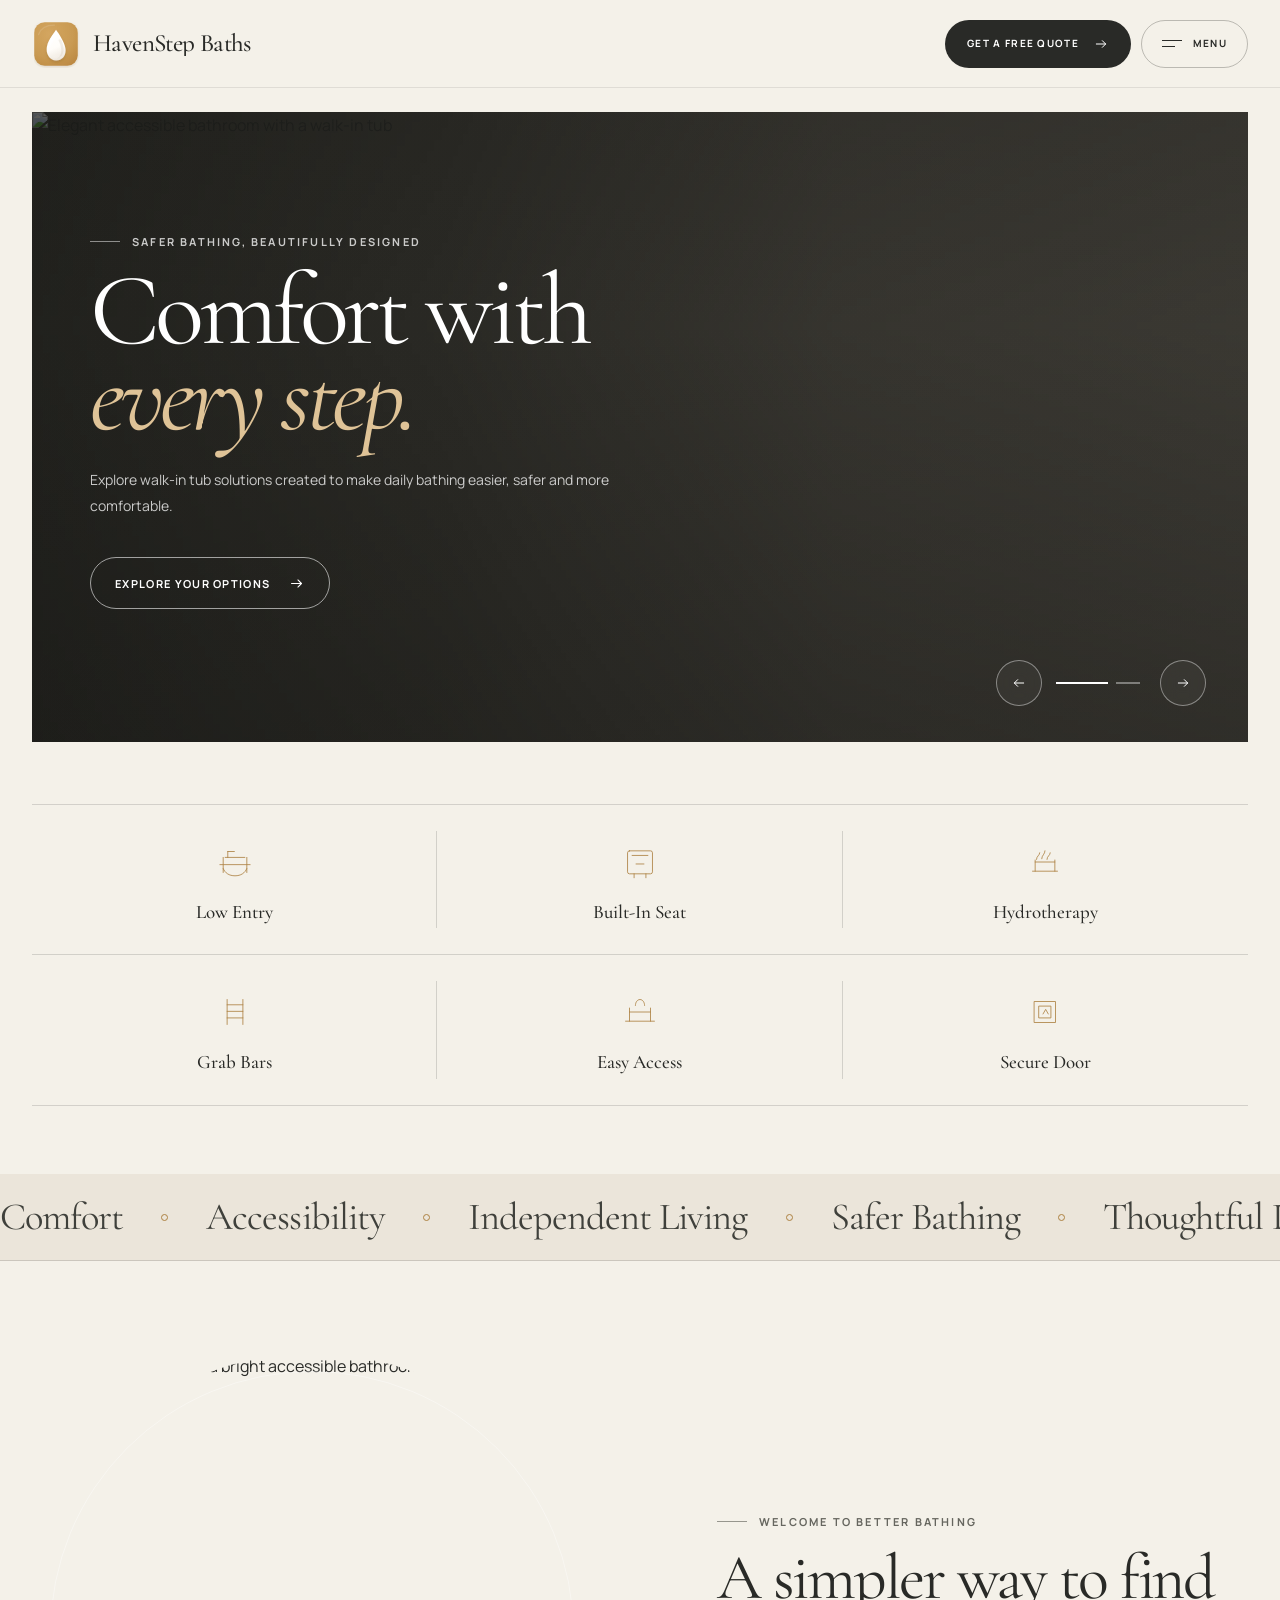
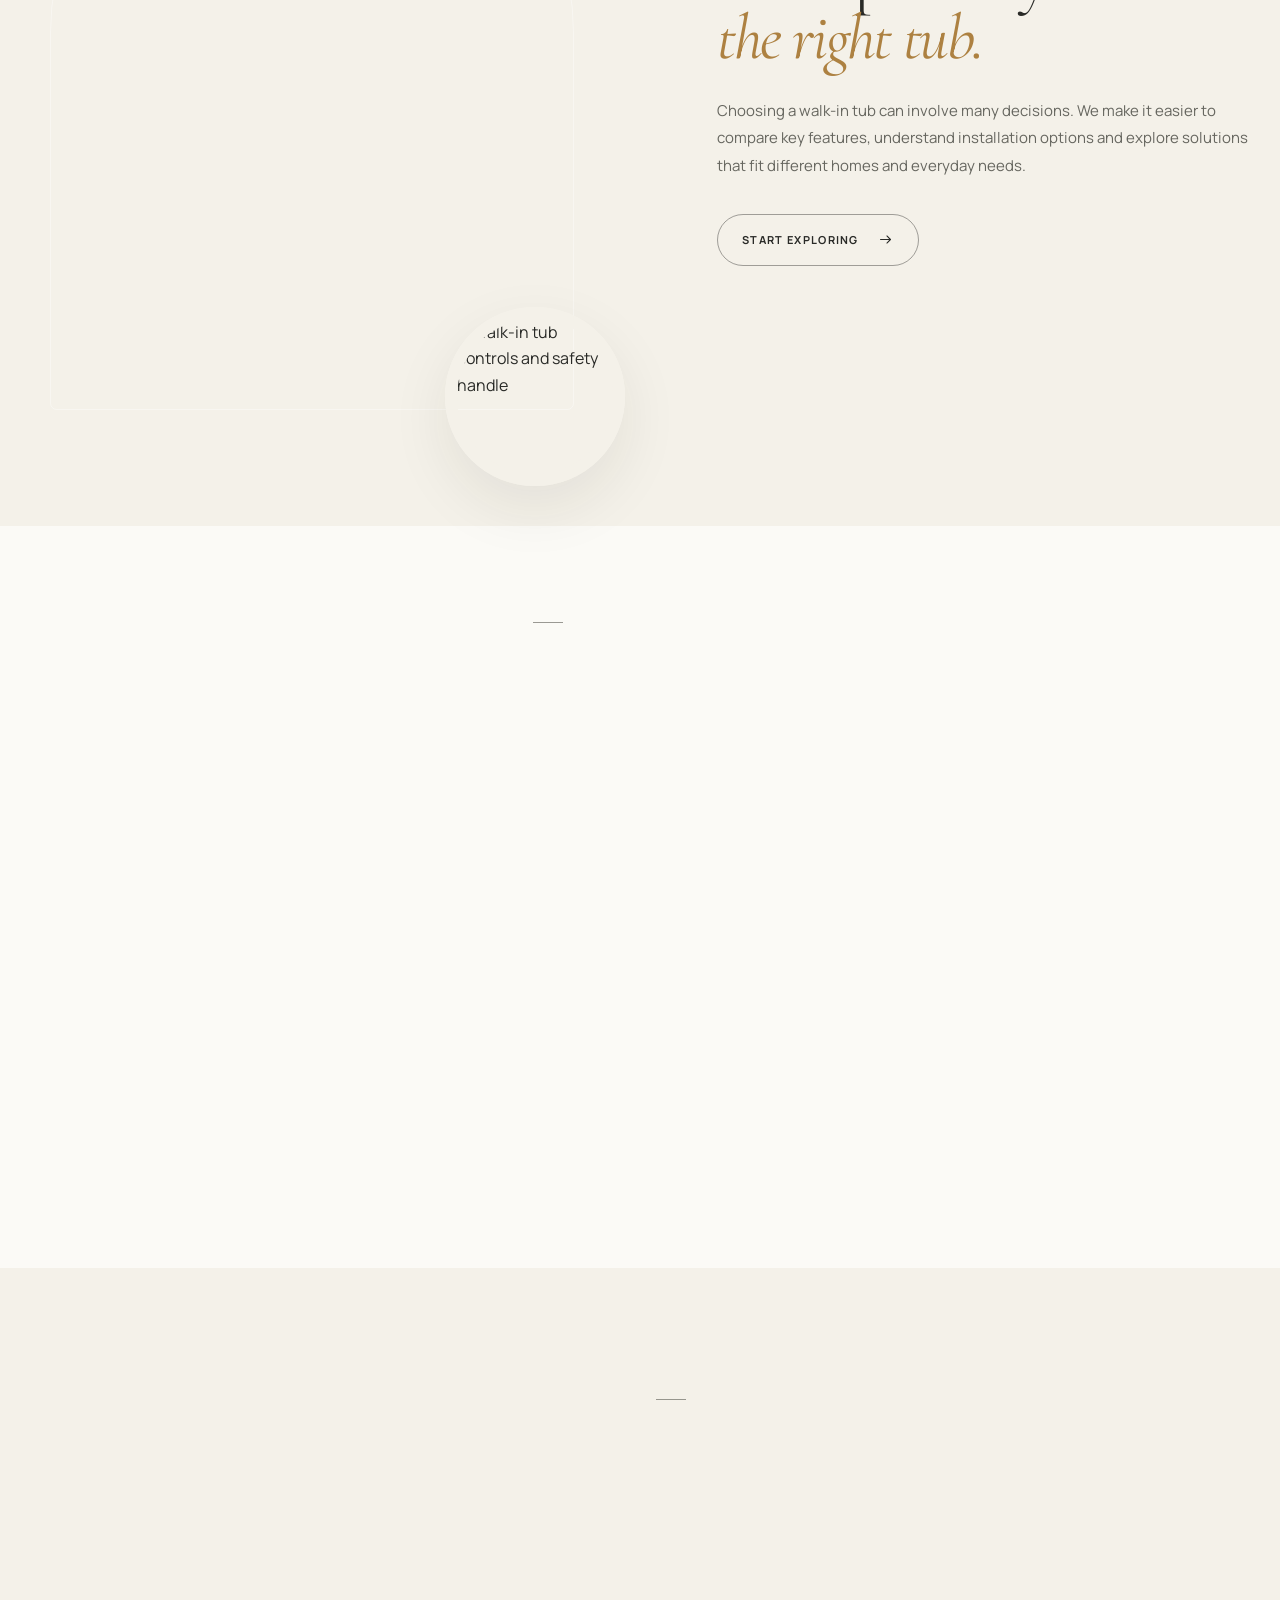
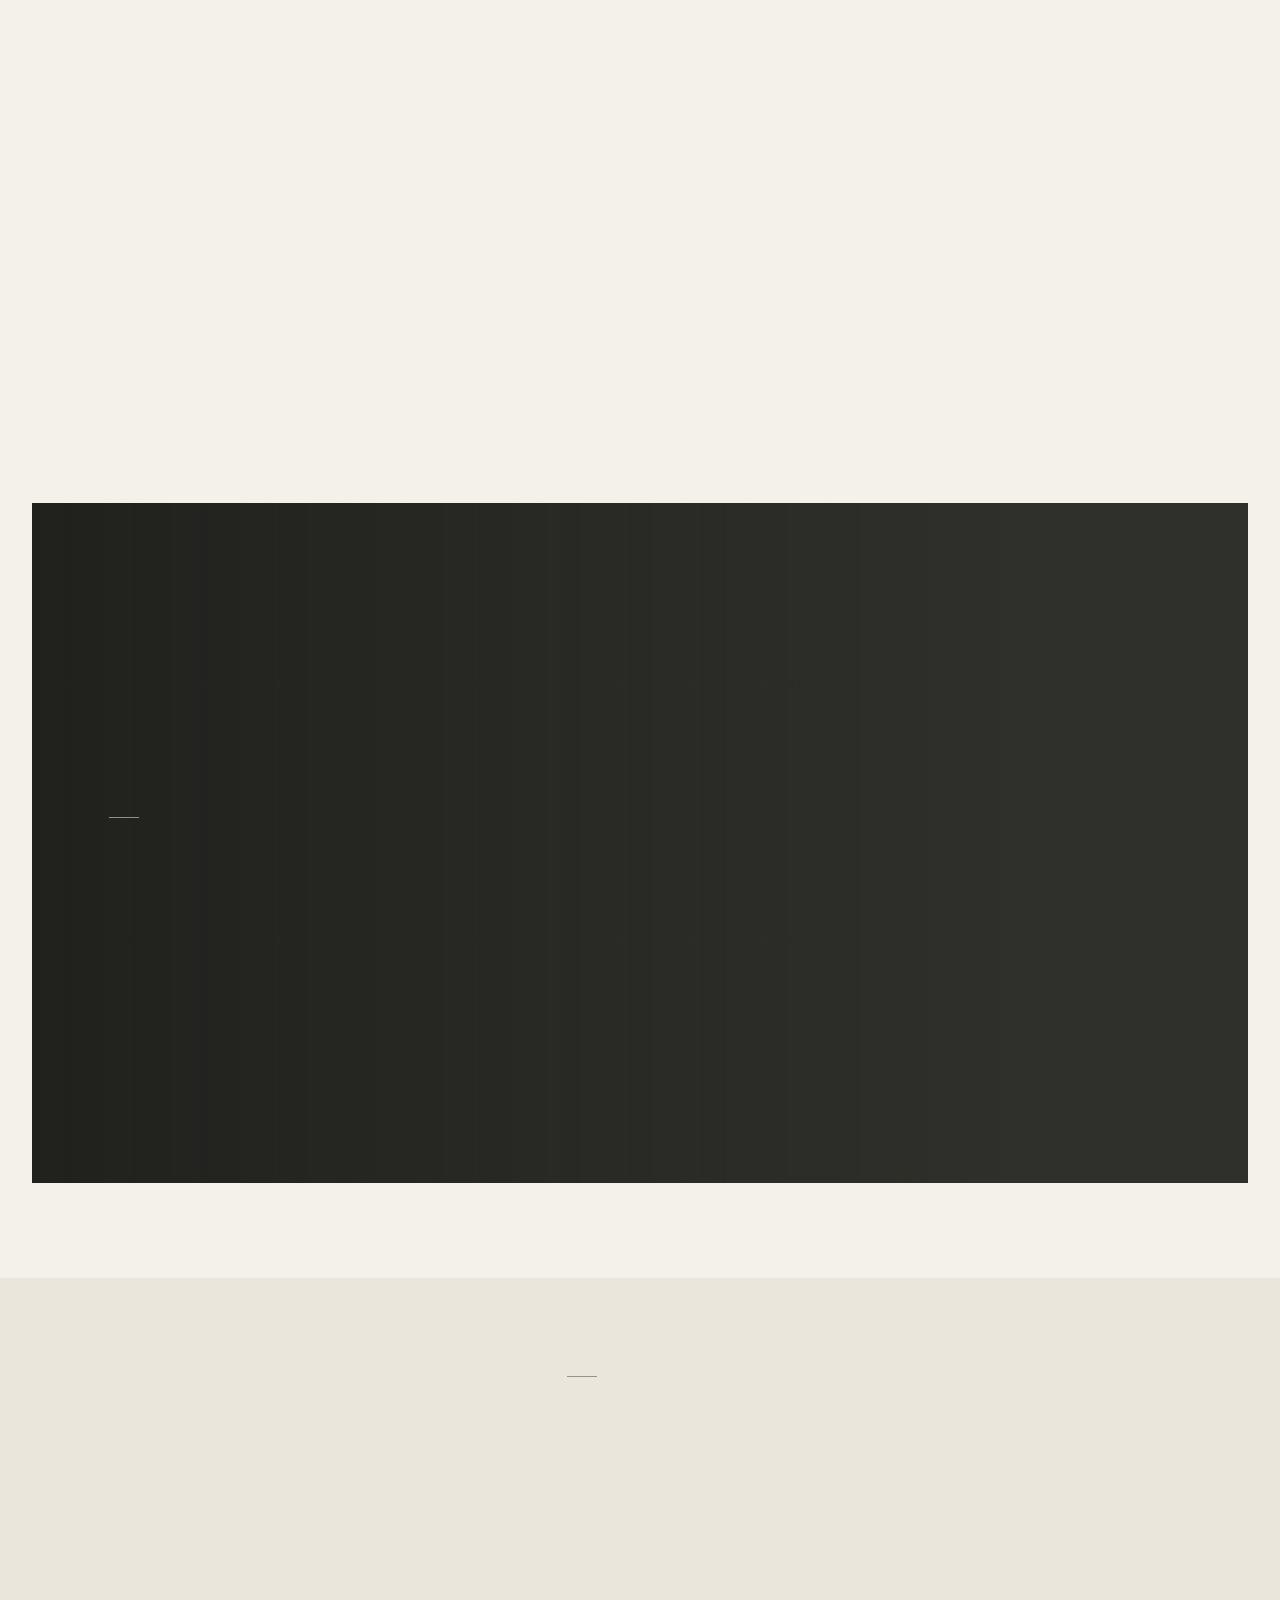
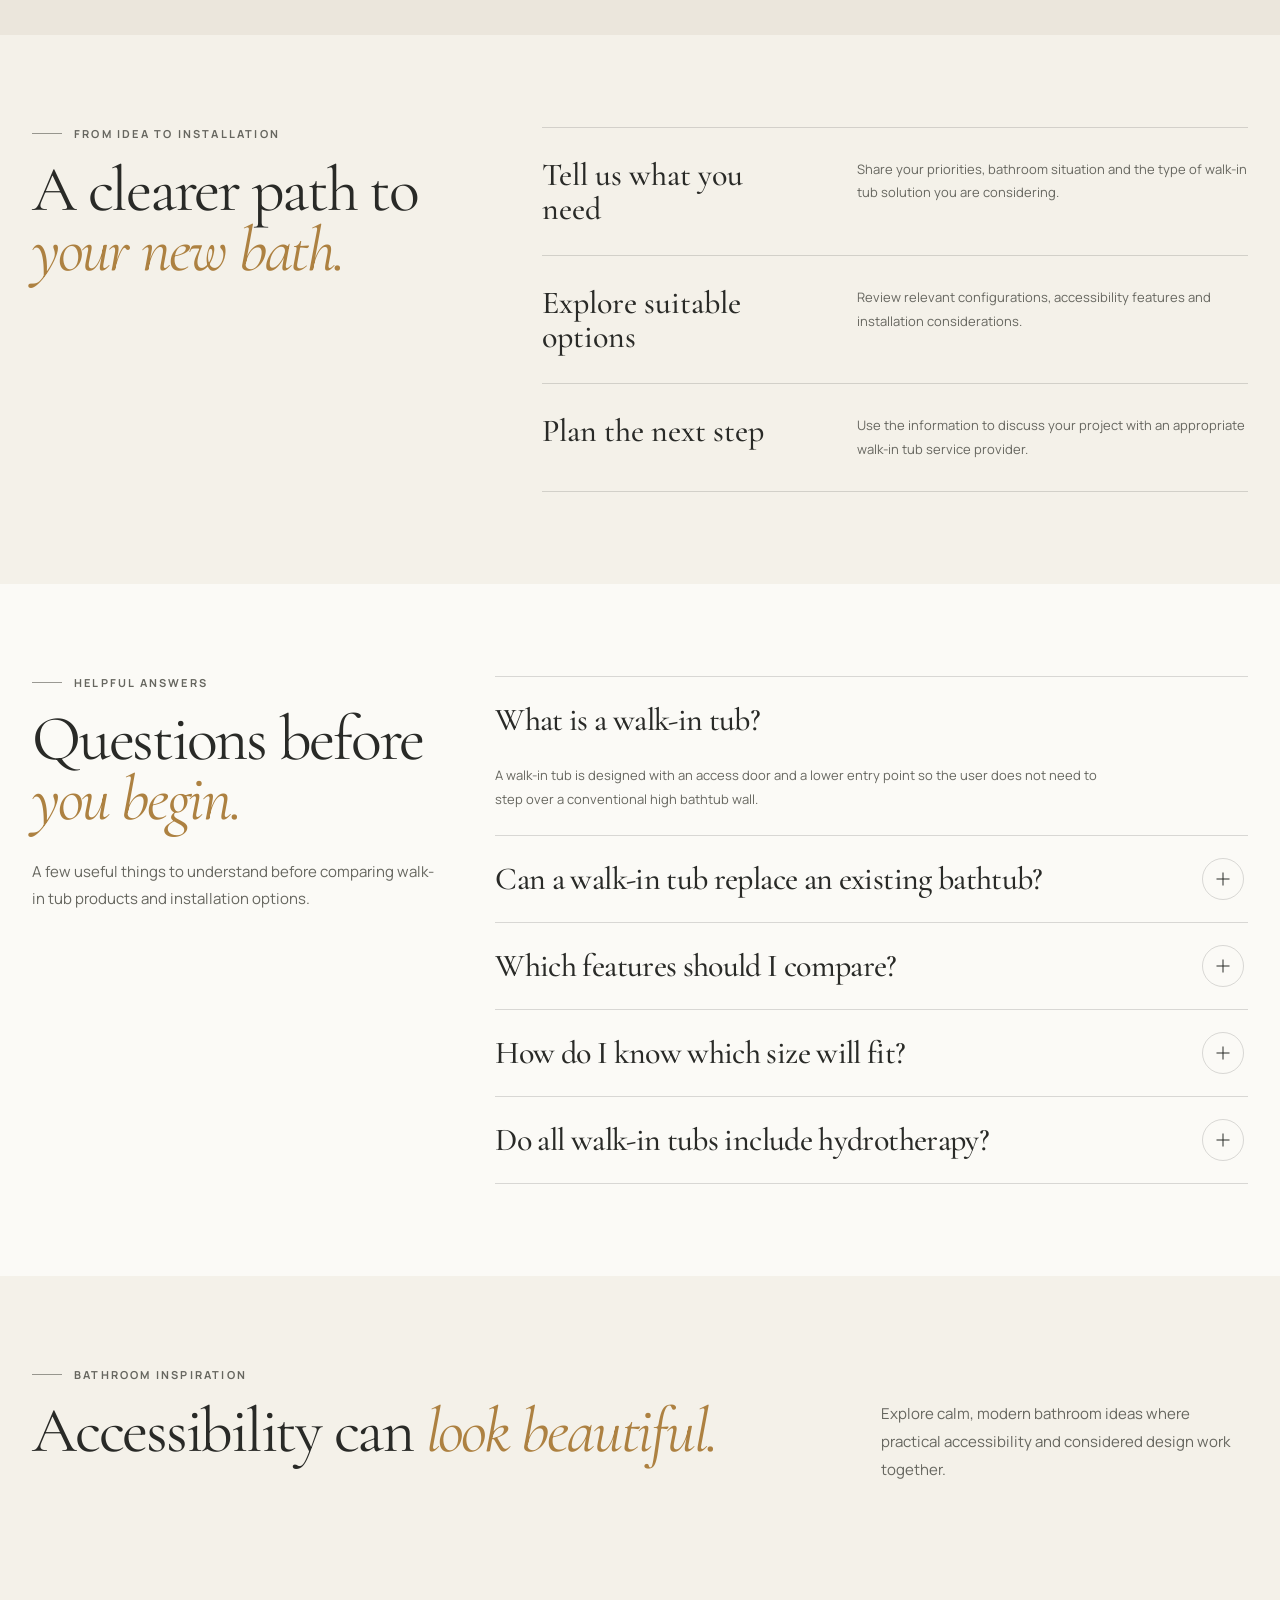
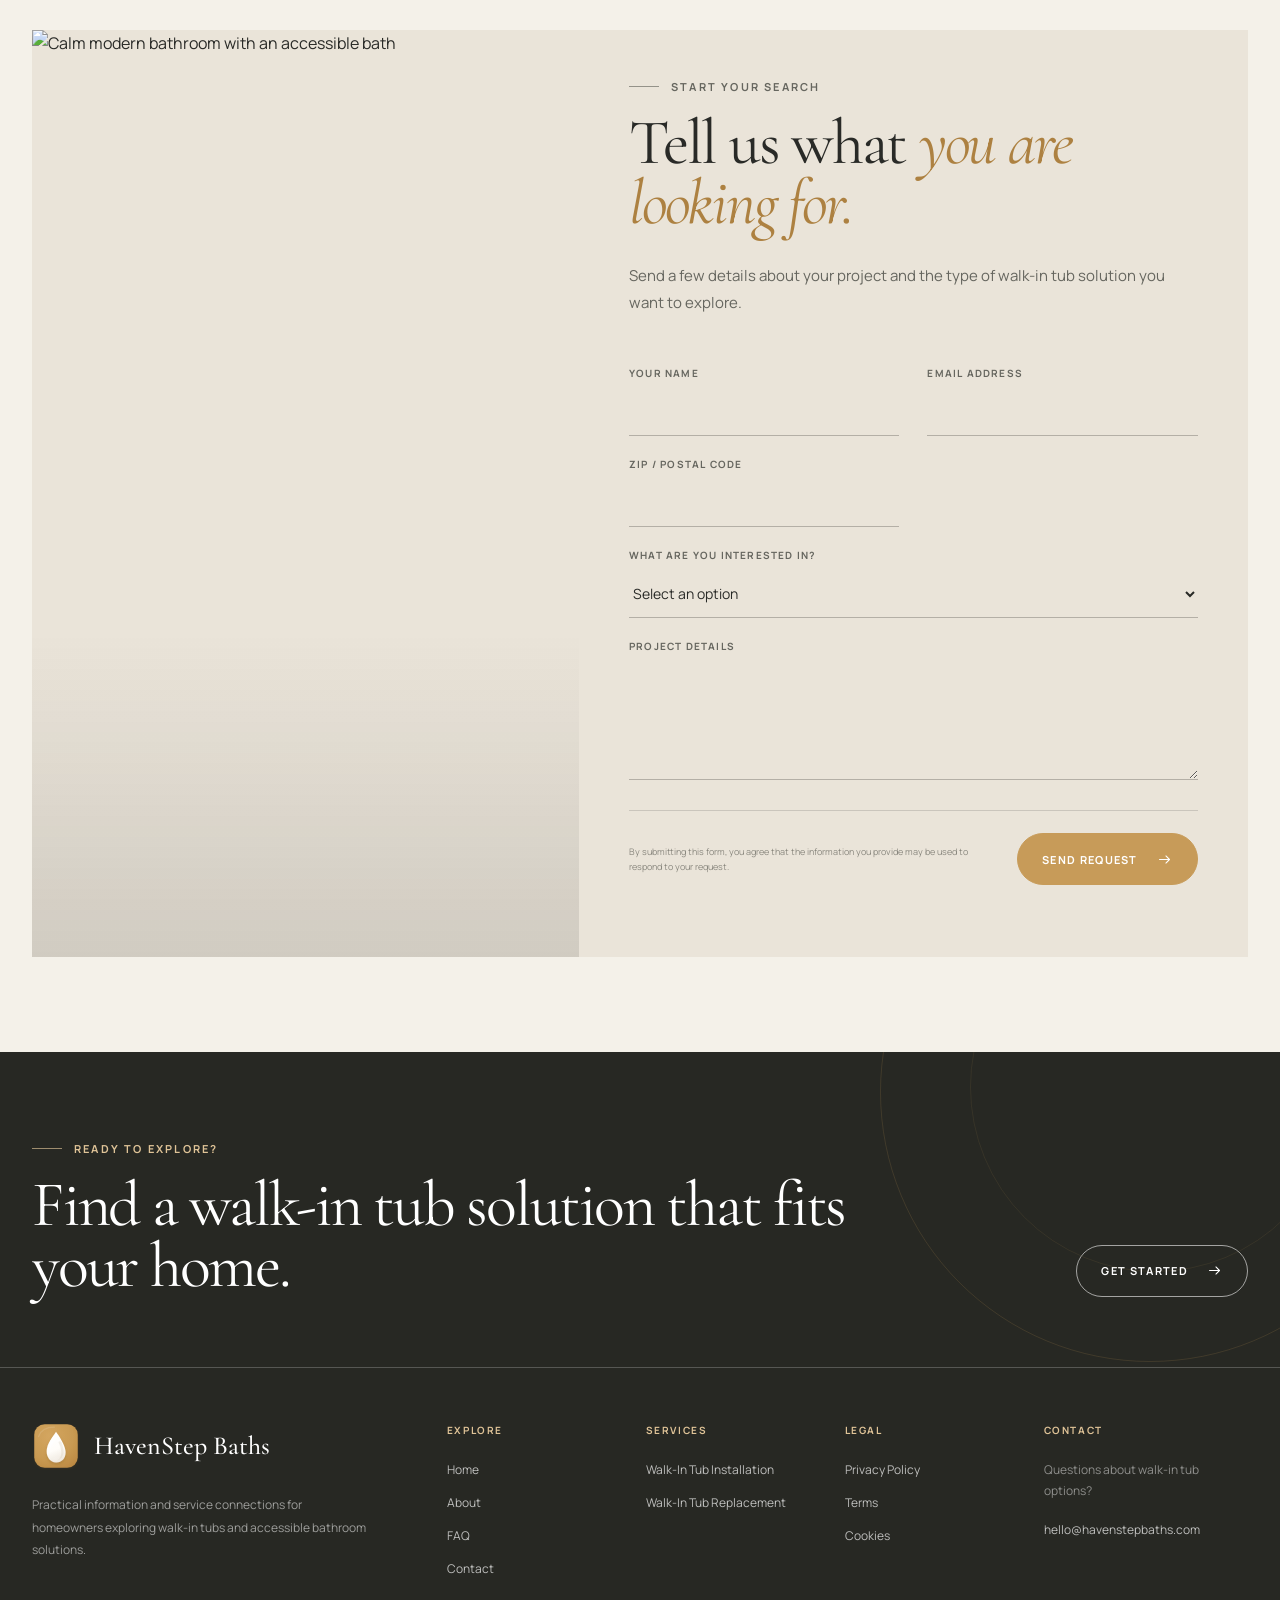
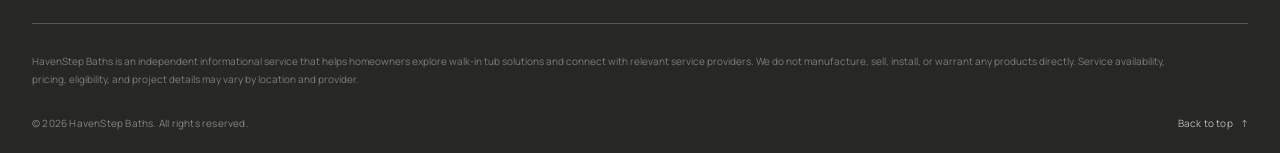
==== commit 6ddbd64a: "+" ====
--- a/walk-in-tub-site/index.html
+++ b/walk-in-tub-site/index.html
@@ -179,34 +179,28 @@
 
             <nav class="site-menu__nav" aria-label="Main navigation">
                 <a href="index.html">
-                    <span>01</span>
-                    Home
-                </a>
+                            Home
+                        </a>
 
                 <a href="#about">
-                    <span>02</span>
-                    About
-                </a>
+                            About
+                        </a>
 
                 <a href="walk-in-tub-installation.html">
-                    <span>03</span>
-                    Installation
-                </a>
+                            Installation
+                        </a>
 
                 <a href="walk-in-tub-replacement.html">
-                    <span>04</span>
-                    Replacement
-                </a>
+                            Replacement
+                        </a>
 
                 <a href="#faq">
-                    <span>05</span>
-                    FAQ
-                </a>
+                            FAQ
+                        </a>
 
                 <a href="#contact">
-                    <span>06</span>
-                    Contact
-                </a>
+                            Contact
+                        </a>
             </nav>
 
             <div class="site-menu__bottom">
@@ -999,8 +993,6 @@
                             </div>
 
                             <div class="tub-card__content">
-                                <span>01</span>
-
                                 <h3>Soaker Walk-In Tubs</h3>
 
                                 <p>
@@ -1028,8 +1020,6 @@
                             </div>
 
                             <div class="tub-card__content">
-                                <span>02</span>
-
                                 <h3>Hydrotherapy Tubs</h3>
 
                                 <p>
@@ -1057,8 +1047,6 @@
                             </div>
 
                             <div class="tub-card__content">
-                                <span>03</span>
-
                                 <h3>Compact Walk-In Tubs</h3>
 
                                 <p>
@@ -1086,8 +1074,6 @@
                             </div>
 
                             <div class="tub-card__content">
-                                <span>04</span>
-
                                 <h3>Replacement Solutions</h3>
 
                                 <p>
@@ -1186,8 +1172,6 @@
                         class="process-step"
                         data-aos="fade-up"
                     >
-                        <span>01</span>
-
                         <h3>Tell us what you need</h3>
 
                         <p>
@@ -1202,8 +1186,6 @@
                         data-aos="fade-up"
                         data-aos-delay="100"
                     >
-                        <span>02</span>
-
                         <h3>Explore suitable options</h3>
 
                         <p>
@@ -1218,8 +1200,6 @@
                         data-aos="fade-up"
                         data-aos-delay="200"
                     >
-                        <span>03</span>
-
                         <h3>Plan the next step</h3>
 
                         <p>
--- a/walk-in-tub-site/assets/css/global.css
+++ b/walk-in-tub-site/assets/css/global.css
@@ -59,7 +59,6 @@
 body {
     margin: 0;
     min-width: 320px;
-    overflow-x: hidden;
 
     color: var(--color-text);
     background: var(--color-bg);
@@ -80,7 +79,8 @@
 img,
 picture,
 svg,
-video {
+video,
+iframe {
     display: block;
     max-width: 100%;
 }
@@ -156,7 +156,25 @@
         calc(100% - (var(--container-padding) * 2)),
         var(--container)
     );
+    max-width: var(--container);
+    min-width: 0;
     margin-inline: auto;
+}
+
+.site-container > *,
+.section-heading--split > *,
+.site-header__inner > *,
+.site-menu__top > *,
+.site-menu__nav > *,
+.site-menu__bottom > *,
+.slider-controls > *,
+.form-field,
+.modal__top > *,
+.modal-form > *,
+.site-footer__cta > *,
+.site-footer__grid > *,
+.site-footer__copyright > * {
+    min-width: 0;
 }
 
 
@@ -236,7 +254,7 @@
 }
 
 .section-heading {
-    margin-bottom: 70px;
+    margin-bottom: 48px;
 }
 
 .section-heading--center {
@@ -257,9 +275,13 @@
 
 .section-heading--split {
     display: grid;
-    grid-template-columns: minmax(0, 1.2fr) minmax(280px, 0.55fr);
+    grid-template-columns: minmax(0, 1.2fr) minmax(0, 0.55fr);
     align-items: end;
-    gap: 70px;
+    gap: 48px;
+}
+
+.section-heading--split > * {
+    min-width: 0;
 }
 
 .section-heading--split .section-copy {
@@ -574,7 +596,13 @@
     pointer-events: none;
 }
 
+.site-menu:not(.is-open) {
+    width: 0;
+}
+
 .site-menu.is-open {
+    width: 100%;
+
     visibility: visible;
     pointer-events: auto;
 }
@@ -728,7 +756,6 @@
 
     display: flex;
     align-items: center;
-    gap: 24px;
 
     padding-block: 12px;
 
@@ -758,17 +785,6 @@
     transition: width var(--transition-base);
 }
 
-.site-menu__nav a span {
-    width: 24px;
-
-    color: var(--color-text-muted);
-
-    font-family: var(--font-body);
-    font-size: 9px;
-    font-weight: 700;
-    letter-spacing: 0.12em;
-}
-
 .site-menu__nav a:hover {
     padding-left: 8px;
 
@@ -784,7 +800,7 @@
 
 .site-menu__bottom {
     display: grid;
-    grid-template-columns: 1fr;
+    grid-template-columns: minmax(0, 1fr);
     gap: 16px;
 
     margin-top: auto;
@@ -1165,7 +1181,7 @@
 .site-footer__top {
     position: relative;
 
-    padding: 110px 0 96px;
+    padding: 78px 0 70px;
 
     border-bottom: 1px solid var(--color-line-light);
 }
@@ -1203,9 +1219,9 @@
     z-index: 1;
 
     display: grid;
-    grid-template-columns: minmax(0, 1fr) auto;
+    grid-template-columns: minmax(0, 1fr) minmax(0, auto);
     align-items: end;
-    gap: 60px;
+    gap: 44px;
 }
 
 .site-footer__cta .section-eyebrow {
@@ -1231,18 +1247,18 @@
 /* Footer main */
 
 .site-footer__main {
-    padding: 72px 0 28px;
+    padding: 54px 0 22px;
 }
 
 .site-footer__grid {
     display: grid;
     grid-template-columns:
-        minmax(280px, 1.65fr)
-        repeat(3, minmax(130px, 0.7fr))
-        minmax(190px, 0.9fr);
-    gap: 54px;
-
-    padding-bottom: 64px;
+        minmax(0, 1.65fr)
+        repeat(3, minmax(0, 0.7fr))
+        minmax(0, 0.9fr);
+    gap: 40px;
+
+    padding-bottom: 44px;
 }
 
 
@@ -1404,10 +1420,31 @@
 
 .swiper {
     width: 100%;
+    max-width: 100%;
+    min-width: 0;
+
+    overflow: clip;
+
+    contain: layout paint size;
+}
+
+.swiper-wrapper {
+    max-width: 100%;
+    min-width: 0;
 }
 
 .swiper-slide {
+    width: 100%;
+    max-width: 100%;
+    min-width: 0;
     height: auto;
+}
+
+.swiper-slide img {
+    display: block;
+    width: 100%;
+    max-width: 100%;
+    min-width: 0;
 }
 
 
@@ -1416,8 +1453,19 @@
 ========================================================= */
 
 [data-aos] {
+    max-width: 100%;
+    min-width: 0;
+
     backface-visibility: hidden;
     transform-style: preserve-3d;
+}
+
+[data-aos=fade-right] {
+    transform: translate3d(0, 24px, 0);
+}
+
+[data-aos=fade-left] {
+    transform: translate3d(0, 24px, 0);
 }
 
 
@@ -1440,8 +1488,8 @@
 
     .site-footer__grid {
         grid-template-columns:
-            minmax(260px, 1.4fr)
-            repeat(2, minmax(130px, 0.75fr));
+            minmax(0, 1.4fr)
+            repeat(2, minmax(0, 0.75fr));
 
         row-gap: 48px;
     }
@@ -1473,7 +1521,7 @@
     }
 
     .section-heading--split {
-        grid-template-columns: 1fr;
+        grid-template-columns: minmax(0, 1fr);
         gap: 20px;
     }
 
@@ -1517,13 +1565,13 @@
     /* Footer */
 
     .site-footer__top {
-        padding: 90px 0 80px;
+        padding: 70px 0 64px;
     }
 
     .site-footer__cta {
-        grid-template-columns: 1fr;
+        grid-template-columns: minmax(0, 1fr);
         align-items: start;
-        gap: 36px;
+        gap: 30px;
     }
 
     .site-footer__cta .section-eyebrow {
@@ -1704,12 +1752,6 @@
         font-size: clamp(38px, 13vw, 52px);
     }
 
-    .site-menu__nav a span {
-        width: 20px;
-
-        font-size: 8px;
-    }
-
     .site-menu__bottom {
         padding-top: 22px;
     }
@@ -1761,7 +1803,7 @@
     }
 
     .modal-form {
-        grid-template-columns: 1fr;
+        grid-template-columns: minmax(0, 1fr);
         gap: 22px;
     }
 
@@ -1795,7 +1837,7 @@
     /* Footer */
 
     .site-footer__top {
-        padding: 72px 0 68px;
+        padding: 54px 0 50px;
     }
 
     .site-footer__top::before {
@@ -1809,7 +1851,7 @@
     }
 
     .site-footer__cta {
-        gap: 30px;
+        gap: 24px;
     }
 
     .site-footer__cta h2 {
@@ -1821,14 +1863,14 @@
     }
 
     .site-footer__main {
-        padding-top: 54px;
+        padding-top: 42px;
     }
 
     .site-footer__grid {
-        grid-template-columns: 1fr 1fr;
-        gap: 42px 24px;
-
-        padding-bottom: 52px;
+        grid-template-columns: repeat(2, minmax(0, 1fr));
+        gap: 32px 22px;
+
+        padding-bottom: 38px;
     }
 
     .site-footer__brand-column,
@@ -1864,7 +1906,7 @@
     }
 
     .site-footer__grid {
-        grid-template-columns: 1fr;
+        grid-template-columns: minmax(0, 1fr);
     }
 
     .site-footer__brand-column,
--- a/walk-in-tub-site/assets/css/index.css
+++ b/walk-in-tub-site/assets/css/index.css
@@ -15,37 +15,72 @@
 
 .hero__frame {
     position: relative;
+
+    width: min(
+        calc(100% - (var(--container-padding) * 2)),
+        var(--container)
+    );
+    max-width: var(--container);
+    min-width: 0;
+
+    overflow: clip;
 }
 
 .hero-slider {
     position: relative;
 
-    overflow: hidden;
+    display: block;
+
+    width: 100%;
+    max-width: 100%;
+    min-width: 0;
+    overflow: clip;
+
+    contain: layout paint;
 
     background: #3c3a34;
 }
 
 .hero-slider .swiper-wrapper {
     align-items: stretch;
+
+    width: 100%;
+    max-width: 100%;
+    min-width: 0;
+}
+
+.hero-slider .swiper-slide {
+    flex: 0 0 100%;
+
+    width: 100%;
+    max-width: 100%;
+    min-width: 0;
 }
 
 .hero-slide {
     position: relative;
 
-    min-height: clamp(620px, 77vh, 880px);
-
-    overflow: hidden;
+    width: 100%;
+    max-width: 100%;
+    min-width: 0;
+    min-height: clamp(560px, 70vh, 760px);
+
+    overflow: clip;
 }
 
 .hero-slide__media {
     position: absolute;
     inset: 0;
 
+    min-width: 0;
     overflow: hidden;
 }
 
 .hero-slide__media img {
+    display: block;
+
     width: 100%;
+    min-width: 0;
     height: 100%;
 
     object-fit: cover;
@@ -99,9 +134,10 @@
     justify-content: center;
 
     width: min(100% - 80px, 720px);
-    min-height: clamp(620px, 77vh, 880px);
+    min-width: 0;
+    min-height: clamp(560px, 70vh, 760px);
     margin-left: clamp(42px, 6vw, 100px);
-    padding: 96px 0 110px;
+    padding: 78px 0 88px;
 }
 
 .hero-slide__title {
@@ -156,6 +192,8 @@
     justify-content: flex-end;
     gap: 14px;
 
+    min-width: 0;
+
     pointer-events: none;
 }
 
@@ -217,6 +255,8 @@
     gap: 8px;
 
     width: auto !important;
+    max-width: 100%;
+    min-width: 0;
     margin-right: 6px;
 
     pointer-events: auto;
@@ -345,14 +385,14 @@
 .marquee-section {
     position: relative;
 
-    overflow: hidden;
+    overflow: clip;
 
     border-bottom: 1px solid var(--color-line);
     background: #ebe5da;
 }
 
 .marquee {
-    overflow: hidden;
+    overflow: clip;
 
     width: 100%;
 
@@ -411,7 +451,7 @@
 ========================================================= */
 
 .about {
-    padding: 150px 0 160px;
+    padding: 92px 0 98px;
 }
 
 .about__inner {
@@ -420,7 +460,22 @@
     display: grid;
     grid-template-columns: minmax(0, 0.92fr) minmax(0, 0.78fr);
     align-items: center;
-    gap: clamp(70px, 8vw, 145px);
+    gap: clamp(46px, 6vw, 90px);
+}
+
+.about__inner > *,
+.solutions__grid > *,
+.options__inner > *,
+.options__list > *,
+.tub-card > *,
+.process__inner > *,
+.process-step > *,
+.faq__inner > *,
+.accordion-item__trigger > *,
+.contact__inner > *,
+.contact-form > *,
+.contact-form__bottom > * {
+    min-width: 0;
 }
 
 .about__media {
@@ -432,7 +487,7 @@
 .about__arch {
     position: relative;
 
-    width: min(100%, 620px);
+    width: min(100%, 560px);
     aspect-ratio: 0.83;
 
     overflow: hidden;
@@ -479,10 +534,10 @@
 .about__detail {
     position: absolute;
     z-index: 3;
-    bottom: -88px;
+    bottom: -58px;
     left: clamp(330px, 35vw, 565px);
 
-    width: clamp(175px, 17vw, 260px);
+    width: clamp(150px, 14vw, 220px);
 }
 
 .about__detail-image {
@@ -517,7 +572,7 @@
 ========================================================= */
 
 .solutions {
-    padding: 155px 0 145px;
+    padding: 90px 0 86px;
 
     background: var(--color-surface);
 }
@@ -525,7 +580,7 @@
 .solutions__grid {
     display: grid;
     grid-template-columns: repeat(4, minmax(0, 1fr));
-    gap: clamp(24px, 3.2vw, 48px);
+    gap: clamp(20px, 2.6vw, 36px);
 }
 
 .solution-card {
@@ -617,7 +672,7 @@
 /* alternating visual rhythm */
 
 .solution-card:nth-child(even) {
-    padding-top: 58px;
+    padding-top: 34px;
 }
 
 
@@ -626,14 +681,14 @@
 ========================================================= */
 
 .options {
-    padding: 160px 0;
+    padding: 94px 0;
 }
 
 .options__inner {
     display: grid;
     grid-template-columns: minmax(0, 0.88fr) minmax(0, 0.92fr);
     align-items: center;
-    gap: clamp(70px, 9vw, 150px);
+    gap: clamp(50px, 7vw, 92px);
 }
 
 .options__media {
@@ -646,7 +701,7 @@
 .options__arch {
     position: relative;
 
-    width: min(100%, 590px);
+    width: min(100%, 530px);
     aspect-ratio: 0.82;
 
     overflow: hidden;
@@ -681,6 +736,7 @@
 }
 
 .options__content {
+    min-width: 0;
     max-width: 690px;
 }
 
@@ -693,8 +749,8 @@
     grid-template-columns: repeat(2, minmax(0, 1fr));
     gap: 18px 44px;
 
-    margin: 35px 0 42px;
-    padding: 32px 0;
+    margin: 28px 0 32px;
+    padding: 24px 0;
 
     border-top: 1px solid var(--color-line);
     border-bottom: 1px solid var(--color-line);
@@ -742,13 +798,13 @@
 ========================================================= */
 
 .parallax-showcase {
-    padding: 0 0 155px;
+    padding: 0 0 95px;
 }
 
 .parallax-showcase__frame {
     position: relative;
 
-    min-height: clamp(620px, 70vw, 850px);
+    min-height: clamp(500px, 56vw, 680px);
 
     overflow: hidden;
 
@@ -788,7 +844,7 @@
 .parallax-showcase__content {
     position: absolute;
     z-index: 2;
-    bottom: clamp(60px, 7vw, 105px);
+    bottom: clamp(44px, 5vw, 70px);
     left: clamp(38px, 6vw, 92px);
 
     width: min(calc(100% - 76px), 650px);
@@ -800,7 +856,7 @@
 
 .parallax-showcase__content > p:not(.section-eyebrow) {
     max-width: 520px;
-    margin: 0 0 34px;
+    margin: 0 0 24px;
 
     color: rgba(255, 255, 255, 0.72);
 
@@ -814,26 +870,34 @@
 ========================================================= */
 
 .tub-types {
-    padding: 150px 0 155px;
+    padding: 92px 0 96px;
 
     background: #ebe6dc;
 }
 
 .tub-types-slider {
-    overflow: visible;
+    width: 100%;
+    max-width: 100%;
+    min-width: 0;
+
+    overflow: clip;
 }
 
 .tub-types-slider .swiper-wrapper {
     align-items: stretch;
+
+    min-width: 0;
 }
 
 .tub-card {
     display: grid;
-    grid-template-columns: minmax(0, 1.08fr) minmax(250px, 0.92fr);
-
-    min-height: 490px;
-
-    overflow: hidden;
+    grid-template-columns: minmax(0, 1.08fr) minmax(0, 0.92fr);
+
+    width: 100%;
+    min-width: 0;
+    min-height: 410px;
+
+    overflow: clip;
 
     background: var(--color-surface);
 }
@@ -862,23 +926,12 @@
     flex-direction: column;
     justify-content: center;
 
-    padding: clamp(40px, 5vw, 72px);
-}
-
-.tub-card__content > span:first-child {
-    display: block;
-
-    margin-bottom: 44px;
-
-    color: var(--color-gold-dark);
-
-    font-size: 10px;
-    font-weight: 700;
-    letter-spacing: 0.18em;
+    min-width: 0;
+    padding: clamp(34px, 4vw, 56px);
 }
 
 .tub-card__content h3 {
-    margin: 0 0 24px;
+    margin: 0 0 18px;
 
     font-family: var(--font-display);
     font-size: clamp(38px, 4vw, 58px);
@@ -889,7 +942,7 @@
 
 .tub-card__content p {
     max-width: 420px;
-    margin: 0 0 34px;
+    margin: 0 0 26px;
 
     color: var(--color-text-soft);
 
@@ -951,15 +1004,15 @@
 ========================================================= */
 
 .process {
-    padding: 155px 0;
+    padding: 92px 0;
 
     background: var(--color-bg);
 }
 
 .process__inner {
     display: grid;
-    grid-template-columns: minmax(300px, 0.78fr) minmax(0, 1.22fr);
-    gap: clamp(70px, 8vw, 140px);
+    grid-template-columns: minmax(0, 0.78fr) minmax(0, 1.22fr);
+    gap: clamp(50px, 7vw, 92px);
 }
 
 .process__heading {
@@ -981,23 +1034,15 @@
     position: relative;
 
     display: grid;
-    grid-template-columns: 68px minmax(180px, 0.75fr) minmax(0, 1fr);
+    grid-template-columns: minmax(0, 0.75fr) minmax(0, 1fr);
     align-items: start;
-    gap: 30px;
-
-    padding: 45px 0;
+    gap: 22px;
+
+    padding: 30px 0;
 
     border-bottom: 1px solid var(--color-line);
 
     transition: padding-left var(--transition-base);
-}
-
-.process-step > span {
-    color: var(--color-gold-dark);
-
-    font-size: 10px;
-    font-weight: 700;
-    letter-spacing: 0.15em;
 }
 
 .process-step h3 {
@@ -1030,16 +1075,16 @@
 ========================================================= */
 
 .faq {
-    padding: 155px 0;
+    padding: 92px 0;
 
     background: var(--color-surface);
 }
 
 .faq__inner {
     display: grid;
-    grid-template-columns: minmax(300px, 0.7fr) minmax(0, 1.3fr);
+    grid-template-columns: minmax(0, 0.7fr) minmax(0, 1.3fr);
     align-items: start;
-    gap: clamp(70px, 9vw, 155px);
+    gap: clamp(50px, 7vw, 95px);
 }
 
 .faq__intro {
@@ -1073,7 +1118,7 @@
     gap: 30px;
 
     width: 100%;
-    padding: 32px 0;
+    padding: 22px 0;
 
     text-align: left;
 
@@ -1157,7 +1202,7 @@
 .accordion-item__content {
     max-width: 690px;
 
-    padding: 0 80px 36px 0;
+    padding: 0 80px 24px 0;
 }
 
 .accordion-item__content p {
@@ -1175,19 +1220,25 @@
 ========================================================= */
 
 .inspiration {
-    padding: 155px 0;
-
-    overflow: hidden;
+    padding: 92px 0;
+
+    overflow: clip;
 
     background: var(--color-bg);
 }
 
 .inspiration-slider {
-    overflow: visible;
+    width: 100%;
+    max-width: 100%;
+    min-width: 0;
+
+    overflow: clip;
 }
 
 .inspiration-slide {
-    width: min(64vw, 860px);
+    width: min(58vw, 760px);
+    max-width: 100%;
+    min-width: 0;
 
     overflow: hidden;
 
@@ -1268,7 +1319,7 @@
 ========================================================= */
 
 .contact {
-    padding: 0 0 155px;
+    padding: 0 0 95px;
 
     background: var(--color-bg);
 }
@@ -1277,7 +1328,7 @@
     display: grid;
     grid-template-columns: minmax(0, 0.9fr) minmax(0, 1.1fr);
 
-    min-height: 720px;
+    min-height: 580px;
 
     background: #eae4d9;
 }
@@ -1285,7 +1336,7 @@
 .contact__media {
     position: relative;
 
-    min-height: 720px;
+    min-height: 580px;
 
     overflow: hidden;
 }
@@ -1324,7 +1375,9 @@
     flex-direction: column;
     justify-content: center;
 
-    padding: clamp(55px, 7vw, 105px);
+    padding: clamp(42px, 5vw, 76px);
+
+    min-width: 0;
 }
 
 .contact__content .section-title {
@@ -1341,7 +1394,7 @@
 .contact-form {
     display: grid;
     grid-template-columns: repeat(2, minmax(0, 1fr));
-    gap: 27px 34px;
+    gap: 22px 28px;
 
     width: 100%;
     margin-top: 16px;
@@ -1356,7 +1409,7 @@
     gap: 34px;
 
     margin-top: 8px;
-    padding-top: 28px;
+    padding-top: 22px;
 
     border-top: 1px solid var(--color-line);
 }
@@ -1425,7 +1478,7 @@
 
     .about__inner,
     .options__inner {
-        gap: 80px;
+        gap: 58px;
     }
 
     .about__detail {
@@ -1437,16 +1490,16 @@
     }
 
     .tub-card {
-        grid-template-columns: minmax(0, 1fr) minmax(330px, 0.8fr);
+        grid-template-columns: minmax(0, 1fr) minmax(0, 0.8fr);
     }
 
     .process__inner,
     .faq__inner {
-        gap: 80px;
+        gap: 58px;
     }
 
     .contact__content {
-        padding: 65px;
+        padding: 50px;
     }
 }
 
@@ -1462,13 +1515,13 @@
 
     .hero-slide,
     .hero-slide__content {
-        min-height: 680px;
+        min-height: 620px;
     }
 
     .hero-slide__content {
         width: min(100% - 48px, 630px);
         margin-left: 44px;
-        padding-bottom: 120px;
+        padding-bottom: 92px;
     }
 
     .hero-slider__navigation {
@@ -1481,12 +1534,12 @@
     /* About */
 
     .about {
-        padding: 120px 0 130px;
+        padding: 72px 0 78px;
     }
 
     .about__inner {
         grid-template-columns: minmax(0, 0.92fr) minmax(0, 1fr);
-        gap: 58px;
+        gap: 44px;
     }
 
     .about__detail {
@@ -1500,12 +1553,12 @@
     /* Solutions */
 
     .solutions {
-        padding: 125px 0 120px;
+        padding: 72px 0;
     }
 
     .solutions__grid {
         grid-template-columns: repeat(2, minmax(0, 1fr));
-        gap: 56px 34px;
+        gap: 38px 28px;
     }
 
     .solution-card {
@@ -1514,22 +1567,22 @@
     }
 
     .solution-card:nth-child(even) {
-        padding-top: 70px;
+        padding-top: 40px;
     }
 
 
     /* Options */
 
     .options {
-        padding: 130px 0;
+        padding: 74px 0;
     }
 
     .options__inner {
-        gap: 55px;
+        gap: 42px;
     }
 
     .options__list {
-        grid-template-columns: 1fr;
+        grid-template-columns: minmax(0, 1fr);
         gap: 13px;
     }
 
@@ -1537,40 +1590,40 @@
     /* Parallax */
 
     .parallax-showcase {
-        padding-bottom: 125px;
+        padding-bottom: 70px;
     }
 
     .parallax-showcase__frame {
-        min-height: 720px;
+        min-height: 580px;
     }
 
 
     /* Tub types */
 
     .tub-types {
-        padding: 125px 0;
+        padding: 72px 0;
     }
 
     .tub-card {
-        grid-template-columns: 1fr 0.9fr;
-
-        min-height: 470px;
+        grid-template-columns: minmax(0, 1fr) minmax(0, 0.9fr);
+
+        min-height: 420px;
     }
 
     .tub-card__content {
-        padding: 45px;
+        padding: 38px;
     }
 
 
     /* Process */
 
     .process {
-        padding: 125px 0;
+        padding: 72px 0;
     }
 
     .process__inner {
-        grid-template-columns: 1fr;
-        gap: 50px;
+        grid-template-columns: minmax(0, 1fr);
+        gap: 36px;
     }
 
     .process__heading {
@@ -1583,12 +1636,12 @@
     /* FAQ */
 
     .faq {
-        padding: 125px 0;
+        padding: 72px 0;
     }
 
     .faq__inner {
-        grid-template-columns: 1fr;
-        gap: 50px;
+        grid-template-columns: minmax(0, 1fr);
+        gap: 36px;
     }
 
     .faq__intro {
@@ -1601,7 +1654,7 @@
     /* Inspiration */
 
     .inspiration {
-        padding: 125px 0;
+        padding: 72px 0;
     }
 
     .inspiration-slide {
@@ -1612,21 +1665,21 @@
     /* Contact */
 
     .contact {
-        padding-bottom: 125px;
+        padding-bottom: 72px;
     }
 
     .contact__inner {
-        grid-template-columns: 0.85fr 1.15fr;
-
-        min-height: 680px;
+        grid-template-columns: minmax(0, 0.85fr) minmax(0, 1.15fr);
+
+        min-height: 560px;
     }
 
     .contact__media {
-        min-height: 680px;
+        min-height: 560px;
     }
 
     .contact__content {
-        padding: 48px;
+        padding: 40px;
     }
 }
 
@@ -1638,7 +1691,7 @@
 @media (max-width: 820px) {
     .hero-slide,
     .hero-slide__content {
-        min-height: 700px;
+        min-height: 620px;
     }
 
     .hero-slide__content {
@@ -1646,7 +1699,7 @@
 
         width: calc(100% - 52px);
         margin-left: 26px;
-        padding: 90px 0 130px;
+        padding: 70px 0 100px;
     }
 
     .hero-slide__overlay {
@@ -1666,19 +1719,19 @@
     }
 
     .quick-features {
-        padding: 48px 0 54px;
+        padding: 40px 0 44px;
     }
 
     .quick-feature {
-        min-height: 135px;
+        min-height: 120px;
     }
 
 
     /* About */
 
     .about__inner {
-        grid-template-columns: 1fr;
-        gap: 80px;
+        grid-template-columns: minmax(0, 1fr);
+        gap: 54px;
     }
 
     .about__media {
@@ -1707,8 +1760,8 @@
     /* Options */
 
     .options__inner {
-        grid-template-columns: 1fr;
-        gap: 70px;
+        grid-template-columns: minmax(0, 1fr);
+        gap: 48px;
     }
 
     .options__media {
@@ -1730,7 +1783,7 @@
     /* Parallax */
 
     .parallax-showcase__frame {
-        min-height: 690px;
+        min-height: 560px;
     }
 
     .parallax-showcase__content {
@@ -1744,7 +1797,7 @@
     /* Tub cards */
 
     .tub-card {
-        grid-template-columns: 1fr;
+        grid-template-columns: minmax(0, 1fr);
     }
 
     .tub-card__image {
@@ -1752,18 +1805,14 @@
     }
 
     .tub-card__content {
-        min-height: 360px;
-    }
-
-    .tub-card__content > span:first-child {
-        margin-bottom: 28px;
+        min-height: 300px;
     }
 
 
     /* Process */
 
     .process-step {
-        grid-template-columns: 54px minmax(180px, 0.85fr) minmax(0, 1fr);
+        grid-template-columns: minmax(0, 0.85fr) minmax(0, 1fr);
         gap: 22px;
     }
 
@@ -1778,16 +1827,16 @@
     /* Contact */
 
     .contact__inner {
-        grid-template-columns: 1fr;
+        grid-template-columns: minmax(0, 1fr);
     }
 
     .contact__media {
-        min-height: 520px;
+        min-height: 420px;
         aspect-ratio: 1.35;
     }
 
     .contact__content {
-        padding: 68px 48px;
+        padding: 52px 40px;
     }
 }
 
@@ -1805,13 +1854,13 @@
 
     .hero-slide,
     .hero-slide__content {
-        min-height: 650px;
+        min-height: 580px;
     }
 
     .hero-slide__content {
         width: calc(100% - 32px);
         margin-left: 16px;
-        padding: 80px 0 108px;
+        padding: 62px 0 84px;
     }
 
     .hero-slide__title {
@@ -1865,7 +1914,7 @@
     /* Quick features */
 
     .quick-features {
-        padding: 38px 0 44px;
+        padding: 32px 0 36px;
     }
 
     .quick-features__grid {
@@ -1873,8 +1922,8 @@
     }
 
     .quick-feature {
-        min-height: 120px;
-        padding: 20px 10px;
+        min-height: 104px;
+        padding: 16px 10px;
     }
 
     .quick-feature:nth-child(-n + 4) {
@@ -1933,11 +1982,11 @@
     /* About */
 
     .about {
-        padding: 92px 0 100px;
+        padding: 58px 0 60px;
     }
 
     .about__inner {
-        gap: 68px;
+        gap: 44px;
     }
 
     .about__media {
@@ -1967,16 +2016,16 @@
     /* Solutions */
 
     .solutions {
-        padding: 95px 0;
+        padding: 56px 0;
     }
 
     .solutions__grid {
         grid-template-columns: repeat(2, minmax(0, 1fr));
-        gap: 46px 18px;
+        gap: 32px 16px;
     }
 
     .solution-card:nth-child(even) {
-        padding-top: 42px;
+        padding-top: 26px;
     }
 
     .solution-card__image {
@@ -1999,11 +2048,11 @@
     /* Options */
 
     .options {
-        padding: 100px 0;
+        padding: 58px 0;
     }
 
     .options__inner {
-        gap: 60px;
+        gap: 38px;
     }
 
     .options__media {
@@ -2015,7 +2064,7 @@
     }
 
     .options__list {
-        grid-template-columns: 1fr;
+        grid-template-columns: minmax(0, 1fr);
         gap: 12px;
 
         margin: 28px 0 34px;
@@ -2030,11 +2079,11 @@
     /* Parallax */
 
     .parallax-showcase {
-        padding-bottom: 100px;
+        padding-bottom: 58px;
     }
 
     .parallax-showcase__frame {
-        min-height: 630px;
+        min-height: 520px;
     }
 
     .parallax-showcase__media {
@@ -2072,7 +2121,7 @@
     /* Tub types */
 
     .tub-types {
-        padding: 96px 0 100px;
+        padding: 58px 0;
     }
 
     .tub-card__image {
@@ -2081,11 +2130,7 @@
 
     .tub-card__content {
         min-height: auto;
-        padding: 38px 25px 42px;
-    }
-
-    .tub-card__content > span:first-child {
-        margin-bottom: 22px;
+        padding: 32px 22px 34px;
     }
 
     .tub-card__content h3 {
@@ -2106,18 +2151,18 @@
     /* Process */
 
     .process {
-        padding: 96px 0 100px;
+        padding: 58px 0;
     }
 
     .process__inner {
-        gap: 36px;
+        gap: 30px;
     }
 
     .process-step {
-        grid-template-columns: 38px minmax(0, 1fr);
-        gap: 10px 18px;
-
-        padding: 30px 0;
+        grid-template-columns: minmax(0, 1fr);
+        gap: 10px;
+
+        padding: 24px 0;
     }
 
     .process-step h3 {
@@ -2127,8 +2172,6 @@
     }
 
     .process-step p {
-        grid-column: 2;
-
         font-size: 12px;
     }
 
@@ -2140,18 +2183,18 @@
     /* FAQ */
 
     .faq {
-        padding: 96px 0 100px;
+        padding: 58px 0;
     }
 
     .faq__inner {
-        gap: 36px;
+        gap: 30px;
     }
 
     .accordion-item__trigger {
         grid-template-columns: minmax(0, 1fr) 38px;
         gap: 16px;
 
-        padding: 25px 0;
+        padding: 21px 0;
     }
 
     .accordion-item__trigger > span:first-child {
@@ -2176,7 +2219,7 @@
     /* Inspiration */
 
     .inspiration {
-        padding: 96px 0 100px;
+        padding: 58px 0;
     }
 
     .inspiration-slide {
@@ -2199,20 +2242,20 @@
     /* Contact */
 
     .contact {
-        padding-bottom: 100px;
+        padding-bottom: 58px;
     }
 
     .contact__media {
-        min-height: 410px;
+        min-height: 340px;
         aspect-ratio: auto;
     }
 
     .contact__content {
-        padding: 50px 20px 55px;
+        padding: 40px 20px 44px;
     }
 
     .contact-form {
-        grid-template-columns: 1fr;
+        grid-template-columns: minmax(0, 1fr);
         gap: 23px;
     }
 
